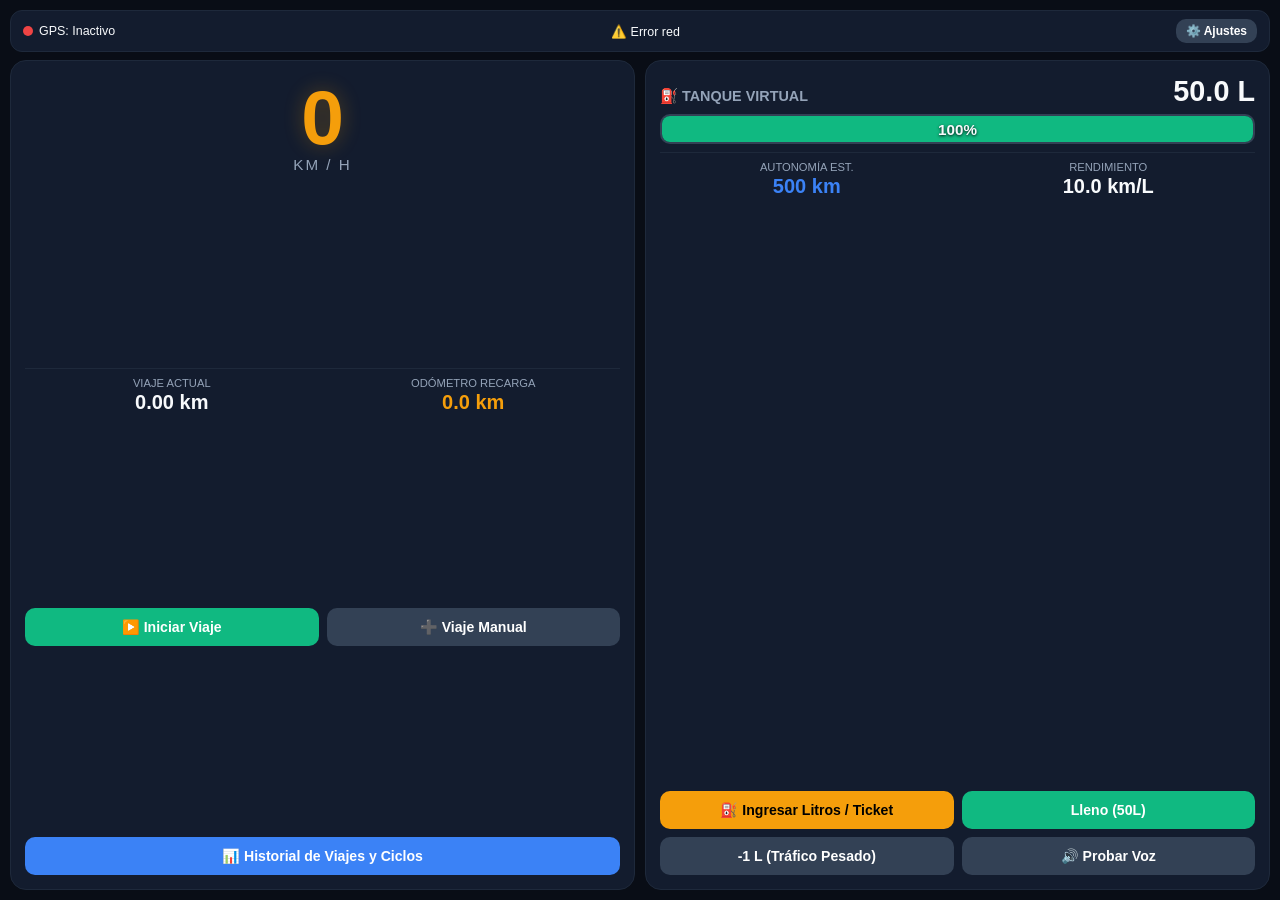
==== index.html @ 5db637f0 "Create index.html" ====
<!DOCTYPE html>
<html lang="es">
<head>
    <meta charset="UTF-8">
    <meta name="viewport" content="width=device-width, initial-scale=1.0, maximum-scale=1.0, user-scalable=no">
    <meta name="theme-color" content="#090d16">
    <meta name="apple-mobile-web-app-capable" content="yes">
    <meta name="apple-mobile-web-app-status-bar-style" content="black-translucent">
    <title>Platina v4.0 Sync</title>
    <style>
        :root {
            --bg-dark: #090d16;
            --card-bg: #131c2e;
            --text-main: #f8fafc;
            --text-muted: #94a3b8;
            --accent-amber: #f59e0b;
            --accent-green: #10b981;
            --accent-red: #ef4444;
            --accent-blue: #3b82f6;
            --accent-purple: #8b5cf6;
        }
        * { box-sizing: border-box; margin: 0; padding: 0; user-select: none; -webkit-user-select: none; }
        body {
            background-color: var(--bg-dark); color: var(--text-main);
            font-family: -apple-system, BlinkMacSystemFont, "Segoe UI", Roboto, sans-serif;
            min-height: 100vh; display: flex; flex-direction: column; padding: 10px; overflow-x: hidden;
        }
        /* Top Status Bar */
        .status-bar {
            display: flex; justify-content: space-between; align-items: center;
            padding: 8px 12px; background: var(--card-bg); border-radius: 12px;
            margin-bottom: 8px; font-size: 0.78rem; border: 1px solid #1e293b;
        }
        .status-item { display: flex; align-items: center; gap: 6px; }
        .dot { width: 10px; height: 10px; border-radius: 50%; background-color: var(--accent-red); }
        .dot.searching { background-color: var(--accent-amber); box-shadow: 0 0 8px var(--accent-amber); }
        .dot.active { background-color: var(--accent-green); box-shadow: 0 0 8px var(--accent-green); }

        /* Banners */
        .banner {
            display: none; color: white; text-align: center; padding: 10px;
            border-radius: 10px; font-weight: 800; font-size: 0.9rem; margin-bottom: 8px;
        }
        #alert-banner { background-color: var(--accent-red); animation: pulse 1.5s infinite; }
        #refuel-reminder-banner {
            background-color: var(--accent-amber); color: #000;
            display: none; justify-content: space-between; align-items: center; padding: 8px 12px;
        }
        @keyframes pulse { 0% { opacity: 1; } 50% { opacity: 0.65; } 100% { opacity: 1; } }

        /* Main Grid */
        .dashboard { display: grid; grid-template-columns: 1fr; gap: 10px; flex: 1; }
        @media (min-width: 600px) and (orientation: landscape) {
            .dashboard { grid-template-columns: 1fr 1fr; }
        }
        .card {
            background: var(--card-bg); border-radius: 16px; padding: 14px;
            border: 1px solid #1e293b; display: flex; flex-direction: column; justify-content: space-between;
        }

        /* Speedometer */
        .speed-container { text-align: center; padding: 4px 0; }
        .speed-value {
            font-size: 4.8rem; font-weight: 900; line-height: 1; color: var(--accent-amber);
            text-shadow: 0 0 20px rgba(245, 158, 11, 0.3); font-variant-numeric: tabular-nums;
        }
        .speed-unit { font-size: 0.95rem; color: var(--text-muted); letter-spacing: 2px; text-transform: uppercase; }

        .trip-stats {
            display: grid; grid-template-columns: 1fr 1fr; gap: 8px;
            margin-top: 8px; padding-top: 8px; border-top: 1px solid #1e293b;
        }
        .stat-box { text-align: center; }
        .stat-label { font-size: 0.7rem; color: var(--text-muted); text-transform: uppercase; }
        .stat-val { font-size: 1.25rem; font-weight: 700; margin-top: 2px; font-variant-numeric: tabular-nums; }

        /* Fuel Gauge */
        .fuel-header { display: flex; justify-content: space-between; align-items: baseline; margin-bottom: 6px; }
        .fuel-title { font-size: 0.9rem; font-weight: 700; color: var(--text-muted); text-transform: uppercase; }
        .fuel-liters { font-size: 1.8rem; font-weight: 800; color: var(--text-main); }
        .fuel-bar-outer {
            width: 100%; height: 30px; background: #090d16; border-radius: 10px;
            overflow: hidden; border: 2px solid #334155; position: relative; margin-bottom: 8px;
        }
        .fuel-bar-inner { height: 100%; width: 100%; background: var(--accent-green); transition: width 0.4s ease; }
        .fuel-pct-overlay {
            position: absolute; top: 0; left: 0; right: 0; bottom: 0;
            display: flex; align-items: center; justify-content: center;
            font-weight: 800; font-size: 0.95rem; text-shadow: 0 1px 3px rgba(0,0,0,0.9);
        }

        /* Buttons */
        .btn-grid { display: grid; grid-template-columns: repeat(2, 1fr); gap: 8px; margin-top: 8px; }
        .btn-grid-3 { display: grid; grid-template-columns: repeat(3, 1fr); gap: 8px; margin-top: 8px; }
        button {
            border: none; border-radius: 10px; padding: 11px 8px; font-size: 0.88rem;
            font-weight: 700; color: white; cursor: pointer; display: flex; align-items: center; justify-content: center; gap: 5px;
        }
        button:active { transform: scale(0.96); }
        button:disabled { opacity: 0.4; cursor: not-allowed; }
        .btn-green { background-color: var(--accent-green); }
        .btn-blue { background-color: var(--accent-blue); }
        .btn-amber { background-color: var(--accent-amber); color: #000; }
        .btn-red { background-color: var(--accent-red); }
        .btn-purple { background-color: var(--accent-purple); }
        .btn-dark { background-color: #334155; }

        /* Modals */
        .modal {
            display: none; position: fixed; top: 0; left: 0; right: 0; bottom: 0;
            background: rgba(0,0,0,0.88); z-index: 100; padding: 14px;
            align-items: center; justify-content: center; overflow-y: auto;
        }
        .modal-content {
            background: var(--card-bg); padding: 18px; border-radius: 16px;
            width: 100%; max-width: 480px; border: 1px solid #334155; max-height: 90vh; overflow-y: auto;
        }
        .form-group { margin-bottom: 12px; }
        .form-group label { display: block; font-size: 0.8rem; color: var(--text-muted); margin-bottom: 4px; }
        .form-group input {
            width: 100%; padding: 10px; border-radius: 8px; border: 1px solid #475569;
            background: #090d16; color: white; font-size: 1.05rem; user-select: text; -webkit-user-select: text;
        }

        /* History Tables */
        .tabs { display: flex; gap: 6px; margin-bottom: 12px; }
        .tab-btn { flex: 1; padding: 8px; background: #090d16; border: 1px solid #334155; font-size: 0.8rem; }
        .tab-btn.active { background: var(--accent-blue); border-color: var(--accent-blue); }
        .history-list { display: flex; flex-direction: column; gap: 8px; max-height: 50vh; overflow-y: auto; margin-bottom: 12px; }
        .history-item { background: #090d16; padding: 10px; border-radius: 8px; border: 1px solid #1e293b; font-size: 0.8rem; }
        .history-item-header { display: flex; justify-content: space-between; font-weight: 700; color: var(--accent-amber); margin-bottom: 4px; }
        .history-address { color: var(--text-muted); font-size: 0.75rem; margin-top: 2px; line-height: 1.3; }
    </style>
</head>
<body>

    <!-- Barra de Estado -->
    <div class="status-bar">
        <div class="status-item">
            <div id="gps-dot" class="dot"></div>
            <span id="gps-status">GPS: Inactivo</span>
        </div>
        <div id="cloud-status">☁️ Conectando...</div>
        <div class="status-item">
            <button class="btn-dark" style="padding: 5px 10px; font-size: 0.75rem;" onclick="openSettings()">⚙️ Ajustes</button>
        </div>
    </div>

    <!-- Banner de Nivel Bajo -->
    <div id="alert-banner" class="banner">⚠️ ¡NIVEL DE GASOLINA BAJO!</div>

    <!-- Banner de Recordatorio de Recarga Hoy -->
    <div id="refuel-reminder-banner" class="banner">
        <span>⛽ Recordatorio: Hoy planeaste recargar gas</span>
        <button class="btn-dark" style="padding: 4px 8px; font-size: 0.75rem;" onclick="openRefuelModal()">Meter Litros</button>
    </div>

    <!-- Tablero Principal -->
    <div class="dashboard">
        <!-- Tarjeta de Velocidad y Odómetros -->
        <div class="card">
            <div class="speed-container">
                <div id="speed-display" class="speed-value">0</div>
                <div class="speed-unit">km / h</div>
            </div>

            <div class="trip-stats">
                <div class="stat-box">
                    <div class="stat-label">Viaje Actual</div>
                    <div class="stat-val"><span id="current-trip-km">0.00</span> km</div>
                </div>
                <div class="stat-box">
                    <div class="stat-label">Odómetro Recarga</div>
                    <div class="stat-val" style="color: var(--accent-amber);"><span id="refuel-odo-km">0.0</span> km</div>
                </div>
            </div>

            <div class="btn-grid" style="margin-top: 10px;">
                <button id="btn-gps-toggle" class="btn-green" onclick="handleStartStopClick()">▶️ Iniciar Viaje</button>
                <button class="btn-dark" onclick="addManualKm()">➕ Viaje Manual</button>
            </div>
            <button id="btn-history" class="btn-blue" style="margin-top: 8px; width: 100%;" onclick="openHistoryModal()">
                📊 Historial de Viajes y Ciclos
            </button>
        </div>

        <!-- Tarjeta de Tanque Virtual -->
        <div class="card">
            <div>
                <div class="fuel-header">
                    <span class="fuel-title">⛽ Tanque Virtual</span>
                    <span class="fuel-liters"><span id="fuel-liters">50.0</span> L</span>
                </div>

                <div class="fuel-bar-outer">
                    <div id="fuel-bar" class="fuel-bar-inner" style="width: 100%;"></div>
                    <div class="fuel-pct-overlay"><span id="fuel-pct">100</span>%</div>
                </div>

                <div class="trip-stats" style="margin-top: 4px; padding-top: 8px;">
                    <div class="stat-box">
                        <div class="stat-label">Autonomía Est.</div>
                        <div class="stat-val" style="color: var(--accent-blue);"><span id="range-km">500</span> km</div>
                    </div>
                    <div class="stat-box">
                        <div class="stat-label">Rendimiento</div>
                        <div class="stat-val"><span id="efficiency-val">10.0</span> km/L</div>
                    </div>
                </div>
            </div>

            <div>
                <div class="btn-grid" style="margin-top: 10px;">
                    <button class="btn-amber" onclick="openRefuelModal()">⛽ Ingresar Litros / Ticket</button>
                    <button class="btn-green" onclick="fillTankQuick()">Lleno (50L)</button>
                </div>
                <div class="btn-grid" style="margin-top: 8px;">
                    <button class="btn-dark" onclick="adjustTrafficFuel()">-1 L (Tráfico Pesado)</button>
                    <button class="btn-dark" onclick="testVoiceAlert()">🔊 Probar Voz</button>
                </div>
            </div>
        </div>
    </div>

    <!-- MODAL 1: Pregunta Diaria "¿Recargarás gas hoy?" -->
    <div id="daily-question-modal" class="modal">
        <div class="modal-content" style="text-align: center;">
            <h3 style="margin-bottom: 10px; font-size: 1.3rem;">⛽ Buen día, Mario</h3>
            <p style="color: var(--text-muted); margin-bottom: 18px; font-size: 0.95rem;">
                ¿Planeas pasar a recargar gasolina el día de hoy?
            </p>
            <div class="btn-grid">
                <button class="btn-amber" style="padding: 14px;" onclick="answerDailyRefuel(true)">Sí, recargaré hoy</button>
                <button class="btn-dark" style="padding: 14px;" onclick="answerDailyRefuel(false)">No por hoy</button>
            </div>
        </div>
    </div>

    <!-- MODAL 2: Ingresar Litros Decimales o Escanear Ticket -->
    <div id="refuel-modal" class="modal">
        <div class="modal-content">
            <h3 style="margin-bottom: 12px;">⛽ Registrar Recarga de Gasolina</h3>
            <p style="font-size: 0.78rem; color: var(--text-muted); margin-bottom: 12px;">
                Al guardar, se cerrará el ciclo actual (<strong id="modal-cycle-km">0.0</strong> km recorridos) y el Odómetro por Recarga volverá a 0.0 km.
            </p>

            <div class="form-group">
                <label>Litros recargados (ej. 1.3, 10.7, 26.9):</label>
                <input type="number" id="input-refuel-liters" step="0.01" placeholder="Ej. 26.9">
            </div>
            <div class="form-group">
                <label>Costo Total Pagado $ (Opcional, para tus reportes):</label>
                <input type="number" id="input-refuel-cost" step="0.5" placeholder="Ej. 650.00">
            </div>

            <!-- Botón de Cámara para Ticket -->
            <div style="margin-bottom: 14px;">
                <input type="file" id="ticket-camera-input" accept="image/*" capture="environment" style="display: none;" onchange="handleTicketPhoto(event)">
                <button class="btn-purple" style="width: 100%;" onclick="document.getElementById('ticket-camera-input').click()">
                    📷 Tomar Foto al Ticket (Auto-Lectura / Respaldo)
                </button>
                <div id="ticket-status" style="font-size: 0.75rem; color: var(--accent-amber); margin-top: 4px; text-align: center;"></div>
            </div>

            <div class="btn-grid">
                <button class="btn-green" onclick="confirmRefuel()">✅ Guardar Recarga</button>
                <button class="btn-red" onclick="closeRefuelModal()">Cancelar</button>
            </div>
        </div>
    </div>

    <!-- MODAL 3: Historial de Viajes, Ciclos y Descarga CSV -->
    <div id="history-modal" class="modal">
        <div class="modal-content">
            <div style="display: flex; justify-content: space-between; align-items: center; margin-bottom: 12px;">
                <h3>📊 Bitácora Platina</h3>
                <button class="btn-red" style="padding: 6px 12px;" onclick="closeHistoryModal()">Cerrar</button>
            </div>

            <div class="tabs">
                <button id="tab-trips-btn" class="tab-btn active" onclick="switchHistoryTab('trips')">🚗 Viajes (<span id="count-trips">0</span>)</button>
                <button id="tab-cycles-btn" class="tab-btn" onclick="switchHistoryTab('cycles')">⛽ Ciclos Recarga (<span id="count-cycles">0</span>)</button>
            </div>

            <div id="history-trips-view" class="history-list"></div>
            <div id="history-cycles-view" class="history-list" style="display: none;"></div>

            <div class="btn-grid">
                <button class="btn-green" onclick="exportCSV('trips')">📥 Excel Viajes (.CSV)</button>
                <button class="btn-amber" onclick="exportCSV('cycles')">📥 Excel Recargas (.CSV)</button>
            </div>
        </div>
    </div>

    <!-- MODAL 4: Ajustes -->
    <div id="settings-modal" class="modal">
        <div class="modal-content">
            <h3 style="margin-bottom: 12px;">⚙️ Configuración Platina 2004</h3>
            <div class="form-group">
                <label>Rendimiento en Cerro / Ciudad (km/L):</label>
                <input type="number" id="input-efficiency" step="0.5" value="10.0">
            </div>
            <div class="form-group">
                <label>Ajustar Litros Actuales Manualmente:</label>
                <input type="number" id="input-current-fuel" step="0.1" value="50.0">
            </div>
            <div class="form-group">
                <label>Gemini API Key (Opcional, para leer fotos de tickets con IA):</label>
                <input type="password" id="input-gemini-key" placeholder="AIzaSy...">
            </div>
            <div class="btn-grid">
                <button class="btn-green" onclick="saveSettings()">Guardar</button>
                <button class="btn-red" onclick="closeSettings()">Cancelar</button>
            </div>
            <hr style="border-color: #334155; margin: 12px 0;">
            <button class="btn-blue" style="width: 100%;" onclick="syncWithFirebase(true)">🔄 Forzar Sincronización con Firebase</button>
        </div>
    </div>

    <script>
        // URL oficial de tu Firebase Realtime Database
        const FIREBASE_URL = "https://platina-dashboard-f92a6-default-rtdb.firebaseio.com/platina_v4.json";

        let state = {
            tankCapacity: 50.0,
            currentFuel: 50.0,
            efficiency: 10.0,
            refuelOdoKm: 0.0,      // Odómetro por recarga (se reinicia en cada carga)
            lifetimeOdoKm: 0.0,    // Odómetro histórico total
            cycleStartDate: new Date().toLocaleDateString('es-MX'),
            cycleTripsCount: 0,
            lastUpdated: 0,
            // Pregunta diaria de recarga
            lastAskedDate: "",
            planToRefuelToday: false,
            // Historiales sincronizados
            trips: [],             // Lista de viajes con coordenadas y direcciones
            refuelCycles: [],      // Resumen comparativo por cada recarga
            geminiApiKey: "",
            lowFuelAlerted: false,
            criticalFuelAlerted: false
        };

        // Variables de sesión de viaje en curso
        let watchId = null;
        let lastPos = null;
        let currentTripKm = 0.0;
        let currentSpeedKmh = 0;
        let tripStartCoords = null;
        let tripEndCoords = null;
        let tripStartTime = null;
        let audioCtx = null;

        // 1. INICIALIZACIÓN Y AUDIO
        function initAudio() {
            if (!audioCtx) {
                const AudioContextClass = window.AudioContext || window.webkitAudioContext;
                if (AudioContextClass) audioCtx = new AudioContextClass();
            }
            if (audioCtx && audioCtx.state === 'suspended') audioCtx.resume();
        }

        function playDashboardBeep(type = 'normal') {
            try {
                initAudio();
                if (!audioCtx) return;
                const now = audioCtx.currentTime;
                if (type === 'critical') {
                    [0, 0.22, 0.44].forEach(offset => {
                        const osc = audioCtx.createOscillator();
                        const gain = audioCtx.createGain();
                        osc.type = 'square';
                        osc.frequency.setValueAtTime(950, now + offset);
                        gain.gain.setValueAtTime(0.35, now + offset);
                        gain.gain.exponentialRampToValueAtTime(0.01, now + offset + 0.16);
                        osc.connect(gain); gain.connect(audioCtx.destination);
                        osc.start(now + offset); osc.stop(now + offset + 0.17);
                    });
                } else {
                    const osc = audioCtx.createOscillator();
                    const gain = audioCtx.createGain();
                    osc.type = 'sine';
                    osc.frequency.setValueAtTime(660, now);
                    osc.frequency.setValueAtTime(880, now + 0.15);
                    gain.gain.setValueAtTime(0.4, now);
                    gain.gain.exponentialRampToValueAtTime(0.01, now + 0.38);
                    osc.connect(gain); gain.connect(audioCtx.destination);
                    osc.start(now); osc.stop(now + 0.4);
                }
            } catch (e) {}
        }

        function triggerAlert(text, isCritical = false) {
            playDashboardBeep(isCritical ? 'critical' : 'normal');
            if ('speechSynthesis' in window) {
                try {
                    window.speechSynthesis.cancel();
                    const utter = new SpeechSynthesisUtterance(text);
                    utter.lang = 'es-MX';
                    utter.rate = 1.0;
                    setTimeout(() => window.speechSynthesis.speak(utter), 450);
                } catch (e) {}
            }
        }

        function testVoiceAlert() {
            const range = Math.round(state.currentFuel * state.efficiency);
            triggerAlert('Tablero Platina activo. Tienes ' + state.currentFuel.toFixed(1) + ' litros. Autonomía de ' + range + ' kilómetros.', false);
        }

        // 2. CARGA LOCAL Y SINCRONIZACIÓN AUTOMÁTICA CON FIREBASE
        async function initApp() {
            const saved = localStorage.getItem('platina_state_v4');
            if (saved) {
                try { state = { ...state, ...JSON.parse(saved) }; } catch (e) {}
            }
            const savedKey = localStorage.getItem('platina_gemini_key');
            if (savedKey) state.geminiApiKey = savedKey;

            updateUI();
            await syncWithFirebase(false);
            resolvePendingAddresses();
        }

        function saveLocalState(markTimestamp = true) {
            if (markTimestamp) state.lastUpdated = Date.now();
            localStorage.setItem('platina_state_v4', JSON.stringify(state));
            updateUI();
        }

        // Fusión inteligente de datos entre iPhone y Huawei vía Firebase
        async function syncWithFirebase(manual = false) {
            const cloudEl = document.getElementById('cloud-status');
            if (!navigator.onLine) {
                cloudEl.innerText = '📴 Offline (Guardado local)';
                return;
            }

            cloudEl.innerText = '🔄 Sincronizando...';
            try {
                const res = await fetch(FIREBASE_URL);
                const remote = await res.json();

                if (!remote) {
                    // Primera vez: subir estado local a Firebase
                    await pushToFirebase();
                } else {
                    // Unir listas de viajes y ciclos por ID único sin perder ninguno
                    const mergedTrips = mergeArraysById(state.trips || [], remote.trips || []);
                    const mergedCycles = mergeArraysById(state.refuelCycles || [], remote.refuelCycles || []);

                    // El estado con el timestamp más reciente manda en los contadores actuales
                    if ((remote.lastUpdated || 0) > (state.lastUpdated || 0)) {
                        state = {
                            ...state,
                            ...remote,
                            trips: mergedTrips,
                            refuelCycles: mergedCycles,
                            geminiApiKey: state.geminiApiKey || remote.geminiApiKey || ""
                        };
                        saveLocalState(false);
                        if (manual) triggerAlert('Datos actualizados desde la nube.', false);
                    } else {
                        state.trips = mergedTrips;
                        state.refuelCycles = mergedCycles;
                        await pushToFirebase();
                    }
                }
                cloudEl.innerText = '☁️ Sincronizado';
                resolvePendingAddresses();
            } catch (e) {
                cloudEl.innerText = '⚠️ Error red';
            }
        }

        async function pushToFirebase() {
            if (!navigator.onLine) return;
            try {
                await fetch(FIREBASE_URL, {
                    method: 'PUT',
                    headers: { 'Content-Type': 'application/json' },
                    body: JSON.stringify(state)
                });
                document.getElementById('cloud-status').innerText = '☁️ Sincronizado';
            } catch (e) {}
        }

        function mergeArraysById(arr1, arr2) {
            const map = new Map();
            [...arr1, ...arr2].forEach(item => {
                if (item && item.id) {
                    // Si uno ya tiene dirección traducida, conservar el que tiene dirección
                    const existing = map.get(item.id);
                    if (!existing || (item.addressResolved && !existing.addressResolved)) {
                        map.set(item.id, item);
                    }
                }
            });
            return Array.from(map.values()).sort((a, b) => b.id - a.id);
        }

        window.addEventListener('online', () => {
            syncWithFirebase(false);
            resolvePendingAddresses();
        });

        // 3. GEOCODIFICACIÓN INVERSA (Coordenadas -> Calle y Colonia en segundo plano)
        async function getAddressFromCoords(lat, lon) {
            try {
                const url = `https://nominatim.openstreetmap.org/reverse?format=json&lat=${lat}&lon=${lon}&zoom=18&addressdetails=1`;
                const res = await fetch(url, { headers: { 'Accept-Language': 'es' } });
                const data = await res.json();
                if (data && data.address) {
                    const road = data.address.road || data.address.pedestrian || data.address.suburb || "Calle s/n";
                    const number = data.address.house_number ? " #" + data.address.house_number : "";
                    const hood = data.address.neighbourhood || data.address.suburb || data.address.city_district || data.address.town || "";
                    return `${road}${number}${hood ? ', ' + hood : ''}`;
                }
            } catch (e) {}
            return null;
        }

        async function resolvePendingAddresses() {
            if (!navigator.onLine || !state.trips) return;
            let changed = false;
            for (let trip of state.trips) {
                if (!trip.addressResolved && trip.startLat && trip.endLat) {
                    const startAddr = await getAddressFromCoords(trip.startLat, trip.startLon);
                    await new Promise(r => setTimeout(r, 1100)); // Respetar límite de Nominatim
                    const endAddr = await getAddressFromCoords(trip.endLat, trip.endLon);
                    if (startAddr && endAddr) {
                        trip.startAddress = startAddr;
                        trip.endAddress = endAddr;
                        trip.addressResolved = true;
                        changed = true;
                    }
                }
            }
            if (changed) {
                saveLocalState(true);
                pushToFirebase();
            }
        }

        // 4. PREGUNTA DIARIA Y FLUJO DE VIAJE GPS
        function handleStartStopClick() {
            initAudio();
            if (watchId !== null) {
                stopTrip();
                return;
            }

            const todayStr = new Date().toLocaleDateString('es-MX');
            if (state.lastAskedDate !== todayStr) {
                document.getElementById('daily-question-modal').style.display = 'flex';
            } else {
                if (state.planToRefuelToday) {
                    triggerAlert('Recuerda que hoy planeaste recargar gasolina.', false);
                }
                startTripGPS();
            }
        }

        function answerDailyRefuel(willRefuel) {
            const todayStr = new Date().toLocaleDateString('es-MX');
            state.lastAskedDate = todayStr;
            state.planToRefuelToday = willRefuel;
            document.getElementById('daily-question-modal').style.display = 'none';
            saveLocalState(true);
            pushToFirebase();

            if (willRefuel) {
                triggerAlert('Perfecto. Te recordaré registrar tus litros en cada viaje de hoy.', false);
            }
            startTripGPS();
        }

        async function startTripGPS() {
            const btn = document.getElementById('btn-gps-toggle');
            const dot = document.getElementById('gps-dot');
            const status = document.getElementById('gps-status');

            if (!navigator.geolocation) {
                alert('Geolocalización no soportada.');
                return;
            }
            if ('wakeLock' in navigator) {
                try { await navigator.wakeLock.request('screen'); } catch (e) {}
            }

            currentTripKm = 0.0;
            lastPos = null;
            tripStartCoords = null;
            tripEndCoords = null;
            tripStartTime = new Date();

            btn.innerText = '⏹️ Finalizar Viaje';
            btn.className = 'btn-red';
            dot.className = 'dot searching';
            status.innerText = 'GPS: Buscando...';
            updateUI();

            watchId = navigator.geolocation.watchPosition(
                (pos) => {
                    dot.className = 'dot active';
                    status.innerText = 'GPS: ±' + Math.round(pos.coords.accuracy) + 'm';

                    currentSpeedKmh = (pos.coords.speed !== null && pos.coords.speed >= 0)
                        ? Math.round(pos.coords.speed * 3.6) : 0;

                    if (!tripStartCoords && pos.coords.accuracy < 65) {
                        tripStartCoords = { lat: pos.coords.latitude, lon: pos.coords.longitude };
                    }
                    tripEndCoords = { lat: pos.coords.latitude, lon: pos.coords.longitude };

                    if (lastPos && pos.coords.accuracy < 45) {
                        const dist = getDistanceKm(lastPos.latitude, lastPos.longitude, pos.coords.latitude, pos.coords.longitude);
                        if (dist > 0.008) {
                            currentTripKm += dist;
                            state.refuelOdoKm += dist;
                            state.lifetimeOdoKm += dist;
                            const fuelUsed = dist / state.efficiency;
                            state.currentFuel = Math.max(0, state.currentFuel - fuelUsed);
                            lastPos = pos.coords;
                            saveLocalState(true);
                        }
                    } else if (!lastPos && pos.coords.accuracy < 60) {
                        lastPos = pos.coords;
                    }

                    document.getElementById('speed-display').innerText = currentSpeedKmh;
                    document.getElementById('current-trip-km').innerText = currentTripKm.toFixed(2);
                },
                (err) => {
                    dot.className = 'dot searching';
                    status.innerText = 'GPS: Buscando señal...';
                },
                { enableHighAccuracy: true, maximumAge: 2000, timeout: 20000 }
            );
        }

        function stopTrip() {
            navigator.geolocation.clearWatch(watchId);
            watchId = null;
            currentSpeedKmh = 0;
            document.getElementById('speed-display').innerText = '0';

            const btn = document.getElementById('btn-gps-toggle');
            btn.innerText = '▶️ Iniciar Viaje';
            btn.className = 'btn-green';
            document.getElementById('gps-dot').className = 'dot';
            document.getElementById('gps-status').innerText = 'GPS: Inactivo';

            if (currentTripKm >= 0.02) {
                const now = new Date();
                const fuelSpent = currentTripKm / state.efficiency;
                const newTrip = {
                    id: Date.now(),
                    date: now.toLocaleDateString('es-MX'),
                    startTime: tripStartTime ? tripStartTime.toLocaleTimeString('es-MX', {hour:'2-digit', minute:'2-digit'}) : '',
                    endTime: now.toLocaleTimeString('es-MX', {hour:'2-digit', minute:'2-digit'}),
                    km: Number(currentTripKm.toFixed(2)),
                    fuelUsed: Number(fuelSpent.toFixed(2)),
                    fuelRemaining: Number(state.currentFuel.toFixed(1)),
                    startLat: tripStartCoords ? tripStartCoords.lat : null,
                    startLon: tripStartCoords ? tripStartCoords.lon : null,
                    endLat: tripEndCoords ? tripEndCoords.lat : null,
                    endLon: tripEndCoords ? tripEndCoords.lon : null,
                    startAddress: tripStartCoords ? `${tripStartCoords.lat.toFixed(4)}, ${tripStartCoords.lon.toFixed(4)}` : "Registro GPS",
                    endAddress: tripEndCoords ? `${tripEndCoords.lat.toFixed(4)}, ${tripEndCoords.lon.toFixed(4)}` : "Registro GPS",
                    addressResolved: false
                };

                state.trips.unshift(newTrip);
                state.cycleTripsCount = (state.cycleTripsCount || 0) + 1;
            }

            // Reiniciar Viaje Actual a 0.00 km
            currentTripKm = 0.0;
            document.getElementById('current-trip-km').innerText = '0.00';

            saveLocalState(true);
            pushToFirebase();
            resolvePendingAddresses();

            if (state.planToRefuelToday) {
                triggerAlert('Viaje finalizado. Recuerda registrar tus litros si ya pasaste a la gasolinera.', false);
            } else {
                playDashboardBeep('normal');
            }
        }

        function addManualKm() {
            initAudio();
            const kmStr = prompt('¿Cuántos kilómetros recorriste en este trayecto?', '5.0');
            if (kmStr !== null) {
                const km = parseFloat(kmStr);
                if (!isNaN(km) && km > 0) {
                    const fuelSpent = km / state.efficiency;
                    state.refuelOdoKm += km;
                    state.lifetimeOdoKm += km;
                    state.currentFuel = Math.max(0, state.currentFuel - fuelSpent);
                    state.cycleTripsCount = (state.cycleTripsCount || 0) + 1;

                    const now = new Date();
                    state.trips.unshift({
                        id: Date.now(),
                        date: now.toLocaleDateString('es-MX'),
                        startTime: now.toLocaleTimeString('es-MX', {hour:'2-digit', minute:'2-digit'}),
                        endTime: now.toLocaleTimeString('es-MX', {hour:'2-digit', minute:'2-digit'}),
                        km: Number(km.toFixed(2)),
                        fuelUsed: Number(fuelSpent.toFixed(2)),
                        fuelRemaining: Number(state.currentFuel.toFixed(1)),
                        startAddress: "Ingreso Manual",
                        endAddress: "Ingreso Manual",
                        addressResolved: true
                    });

                    saveLocalState(true);
                    pushToFirebase();
                }
            }
        }

        // 5. RECARGA DE GASOLINA, CIERRE DE CICLO Y LECTOR DE TICKET
        function openRefuelModal() {
            initAudio();
            document.getElementById('modal-cycle-km').innerText = state.refuelOdoKm.toFixed(1);
            document.getElementById('input-refuel-liters').value = '';
            document.getElementById('input-refuel-cost').value = '';
            document.getElementById('ticket-status').innerText = '';
            document.getElementById('refuel-modal').style.display = 'flex';
        }

        function closeRefuelModal() {
            document.getElementById('refuel-modal').style.display = 'none';
        }

        function confirmRefuel() {
            const liters = parseFloat(document.getElementById('input-refuel-liters').value);
            const cost = parseFloat(document.getElementById('input-refuel-cost').value) || 0;

            if (isNaN(liters) || liters <= 0) {
                alert('Ingresa una cantidad válida de litros (ej. 10.7 o 26.9).');
                return;
            }
            registerRefuelAndResetCycle(liters, cost, "Carga Manual / Ticket");
            closeRefuelModal();
        }

        function fillTankQuick() {
            initAudio();
            const needed = Math.max(0, state.tankCapacity - state.currentFuel);
            if (confirm(`¿Confirmas que llenaste el tanque a 50.0 L?\nSe cerrará el ciclo actual de ${state.refuelOdoKm.toFixed(1)} km.`)) {
                registerRefuelAndResetCycle(Number(needed.toFixed(1)) || 50.0, 0, "Tanque Lleno (50L)");
            }
        }

        function registerRefuelAndResetCycle(litersAdded, costPaid, methodLabel) {
            const now = new Date();
            const fuelBefore = state.currentFuel;
            state.currentFuel = Math.min(state.tankCapacity, state.currentFuel + litersAdded);

            // Guardar el ciclo que se cierra para comparativos
            const closedCycle = {
                id: Date.now(),
                startDate: state.cycleStartDate || now.toLocaleDateString('es-MX'),
                endDate: now.toLocaleDateString('es-MX') + ' ' + now.toLocaleTimeString('es-MX', {hour:'2-digit', minute:'2-digit'}),
                kmDriven: Number(state.refuelOdoKm.toFixed(1)),
                tripsCount: state.cycleTripsCount || 0,
                fuelBeforeRefuel: Number(fuelBefore.toFixed(1)),
                litersAdded: Number(litersAdded.toFixed(2)),
                costPaid: costPaid,
                method: methodLabel
            };

            state.refuelCycles.unshift(closedCycle);

            // Reiniciar Odómetro por Recarga y apagar bandera de recordatorio diario
            state.refuelOdoKm = 0.0;
            state.cycleTripsCount = 0;
            state.cycleStartDate = now.toLocaleDateString('es-MX');
            state.planToRefuelToday = false;

            saveLocalState(true);
            pushToFirebase();
            triggerAlert(`Recarga de ${litersAdded.toFixed(1)} litros registrada. Odómetro de recarga reiniciado a cero.`, false);
        }

        function adjustTrafficFuel() {
            initAudio();
            state.currentFuel = Math.max(0, state.currentFuel - 1.0);
            saveLocalState(true);
            pushToFirebase();
            playDashboardBeep('normal');
        }

        // Lector de Ticket con Gemini Vision (o compresión offline)
        async function handleTicketPhoto(event) {
            const file = event.target.files[0];
            if (!file) return;
            const statusEl = document.getElementById('ticket-status');

            if (!navigator.onLine || !state.geminiApiKey) {
                statusEl.innerText = '📸 Foto registrada. Escribe los litros manualmente arriba (Modo sin IA/Red).';
                return;
            }

            statusEl.innerText = '🔍 Analizando ticket con IA...';
            try {
                const base64 = await fileToBase64(file);
                const base64Data = base64.split(',')[1];
                const response = await fetch(`https://generativelanguage.googleapis.com/v1beta/models/gemini-2.5-flash:generateContent?key=${state.geminiApiKey}`, {
                    method: 'POST',
                    headers: { 'Content-Type': 'application/json' },
                    body: JSON.stringify({
                        contents: [{
                            parts: [
                                { text: "Extrae de este ticket de gasolina los litros cargados y el total pagado. Responde SOLO en formato JSON exacto: {\"liters\": 0.00, \"cost\": 0.00}" },
                                { inline_data: { mime_type: file.type, data: base64Data } }
                            ]
                        }]
                    })
                });
                const result = await response.json();
                const text = result.candidates[0].content.parts[0].text;
                const match = text.match(/\{[\s\S]*\}/);
                if (match) {
                    const parsed = JSON.parse(match[0]);
                    if (parsed.liters) document.getElementById('input-refuel-liters').value = parsed.liters;
                    if (parsed.cost) document.getElementById('input-refuel-cost').value = parsed.cost;
                    statusEl.innerText = `✅ Ticket leído: ${parsed.liters} L ($${parsed.cost})`;
                } else {
                    statusEl.innerText = '⚠️ No se distinguieron los números. Ingrésalos manualmente.';
                }
            } catch (e) {
                statusEl.innerText = '⚠️ Error al leer ticket. Ingresa los litros manualmente.';
            }
        }

        function fileToBase64(file) {
            return new Promise((resolve, reject) => {
                const reader = new FileReader();
                reader.onload = () => resolve(reader.result);
                reader.onerror = reject;
                reader.readAsDataURL(file);
            });
        }

        // 6. HISTORIAL Y DESCARGA EXCEL (CSV) CON BLOQUEO EN MOVIMIENTO
        function openHistoryModal() {
            if (watchId !== null || currentSpeedKmh > 3) {
                alert('🛑 Por seguridad, detén el vehículo y finaliza el viaje actual para consultar el historial.');
                return;
            }
            renderHistoryLists();
            document.getElementById('history-modal').style.display = 'flex';
        }

        function closeHistoryModal() {
            document.getElementById('history-modal').style.display = 'none';
        }

        function switchHistoryTab(tab) {
            document.getElementById('tab-trips-btn').className = tab === 'trips' ? 'tab-btn active' : 'tab-btn';
            document.getElementById('tab-cycles-btn').className = tab === 'cycles' ? 'tab-btn active' : 'tab-btn';
            document.getElementById('history-trips-view').style.display = tab === 'trips' ? 'flex' : 'none';
            document.getElementById('history-cycles-view').style.display = tab === 'cycles' ? 'flex' : 'none';
        }

        function renderHistoryLists() {
            const tripsEl = document.getElementById('history-trips-view');
            const cyclesEl = document.getElementById('history-cycles-view');
            document.getElementById('count-trips').innerText = (state.trips || []).length;
            document.getElementById('count-cycles').innerText = (state.refuelCycles || []).length;

            tripsEl.innerHTML = (state.trips || []).length === 0
                ? '<p style="text-align:center; color:#94a3b8;">Aún no hay viajes registrados.</p>'
                : state.trips.map(t => `
                    <div class="history-item">
                        <div class="history-item-header">
                            <span>📅 ${t.date} (${t.startTime} - ${t.endTime})</span>
                            <span>${t.km} km (-${t.fuelUsed} L)</span>
                        </div>
                        <div class="history-address">🟢 <strong>Origen:</strong> ${t.startAddress || 'GPS'}</div>
                        <div class="history-address">🔴 <strong>Destino:</strong> ${t.endAddress || 'GPS'}</div>
                    </div>
                `).join('');

            cyclesEl.innerHTML = (state.refuelCycles || []).length === 0
                ? '<p style="text-align:center; color:#94a3b8;">Aún no hay cierres de recarga.</p>'
                : state.refuelCycles.map(c => `
                    <div class="history-item">
                        <div class="history-item-header">
                            <span>⛽ ${c.endDate}</span>
                            <span style="color:#10b981;">+${c.litersAdded} L ${c.costPaid ? '($'+c.costPaid+')' : ''}</span>
                        </div>
                        <div class="history-address">
                            🛣️ <strong>Recorrido con carga anterior:</strong> ${c.kmDriven} km en ${c.tripsCount} viaje(s)<br>
                            🛢️ <strong>Reserva antes de cargar:</strong> ${c.fuelBeforeRefuel} L (${c.method})
                        </div>
                    </div>
                `).join('');
        }

        function exportCSV(type) {
            let csvContent = "\uFEFF"; // BOM para acentos en Excel
            let filename = "";

            if (type === 'trips') {
                csvContent += "Fecha,Hora Inicio,Hora Fin,KM Recorridos,Litros Consumidos,Litros Restantes,Direccion Origen,Direccion Destino\n";
                (state.trips || []).forEach(t => {
                    const orig = (t.startAddress || "").replace(/,/g, " ");
                    const dest = (t.endAddress || "").replace(/,/g, " ");
                    csvContent += `${t.date},${t.startTime},${t.endTime},${t.km},${t.fuelUsed},${t.fuelRemaining},"${orig}","${dest}"\n`;
                });
                filename = `Viajes_Platina_${new Date().toISOString().slice(0,10)}.csv`;
            } else {
                csvContent += "Inicio Ciclo,Fecha Recarga,KM Recorridos en Ciclo,Num Viajes,Litros Antes de Cargar,Litros Recargados,Costo Pagado,Metodo\n";
                (state.refuelCycles || []).forEach(c => {
                    csvContent += `${c.startDate},${c.endDate},${c.kmDriven},${c.tripsCount},${c.fuelBeforeRefuel},${c.litersAdded},${c.costPaid || 0},"${c.method}"\n`;
                });
                filename = `Comparativo_Recargas_Platina_${new Date().toISOString().slice(0,10)}.csv`;
            }

            const blob = new Blob([csvContent], { type: 'text/csv;charset=utf-8;' });
            const link = document.createElement("a");
            link.href = URL.createObjectURL(blob);
            link.setAttribute("download", filename);
            document.body.appendChild(link);
            link.click();
            document.body.removeChild(link);
        }

        // 7. ACTUALIZACIÓN DE UI Y CÁLCULOS
        function updateUI() {
            const pct = Math.max(0, Math.min(100, (state.currentFuel / state.tankCapacity) * 100));
            const range = Math.round(state.currentFuel * state.efficiency);

            document.getElementById('fuel-liters').innerText = state.currentFuel.toFixed(1);
            document.getElementById('fuel-pct').innerText = Math.round(pct);
            document.getElementById('fuel-bar').style.width = pct + '%';
            document.getElementById('range-km').innerText = range;
            document.getElementById('efficiency-val').innerText = state.efficiency.toFixed(1);
            document.getElementById('refuel-odo-km').innerText = (state.refuelOdoKm || 0).toFixed(1);

            // Mostrar/Ocultar recordatorio de recarga hoy
            const remBanner = document.getElementById('refuel-reminder-banner');
            remBanner.style.display = state.planToRefuelToday ? 'flex' : 'none';

            // Bloquear botón de historial si hay viaje en curso
            const histBtn = document.getElementById('btn-history');
            if (watchId !== null) {
                histBtn.disabled = true;
                histBtn.innerText = '🔒 Historial (Viaje en curso)';
            } else {
                histBtn.disabled = false;
                histBtn.innerText = '📊 Historial de Viajes y Ciclos';
            }

            // Alertas de nivel bajo
            const bar = document.getElementById('fuel-bar');
            const banner = document.getElementById('alert-banner');

            if (pct <= 15) {
                bar.style.background = '#ef4444';
                banner.style.display = 'block';
                banner.innerText = '🚨 ¡RESERVA CRÍTICA! QUEDAN ' + state.currentFuel.toFixed(1) + ' L (' + range + ' KM)';
                if (!state.criticalFuelAlerted) {
                    triggerAlert('Atención. Reserva crítica de combustible. Quedan ' + Math.round(state.currentFuel) + ' litros.', true);
                    state.criticalFuelAlerted = true;
                }
            } else if (pct <= 25) {
                bar.style.background = '#f59e0b';
                banner.style.display = 'block';
                banner.innerText = '⚠️ NIVEL BAJO DE GASOLINA: ' + state.currentFuel.toFixed(1) + ' L RESTANTES';
                if (!state.lowFuelAlerted) {
                    triggerAlert('Nivel de gasolina bajo. Quedan aproximadamente ' + Math.round(state.currentFuel) + ' litros.', false);
                    state.lowFuelAlerted = true;
                }
                state.criticalFuelAlerted = false;
            } else {
                bar.style.background = '#10b981';
                banner.style.display = 'none';
                state.lowFuelAlerted = false;
                state.criticalFuelAlerted = false;
            }
        }

        function getDistanceKm(lat1, lon1, lat2, lon2) {
            const R = 6371;
            const dLat = (lat2 - lat1) * Math.PI / 180;
            const dLon = (lon2 - lon1) * Math.PI / 180;
            const a = Math.sin(dLat/2) * Math.sin(dLat/2) +
                      Math.cos(lat1 * Math.PI / 180) * Math.cos(lat2 * Math.PI / 180) *
                      Math.sin(dLon/2) * Math.sin(dLon/2);
            return R * (2 * Math.atan2(Math.sqrt(a), Math.sqrt(1-a)));
        }

        function openSettings() {
            document.getElementById('input-efficiency').value = state.efficiency;
            document.getElementById('input-current-fuel').value = state.currentFuel.toFixed(1);
            document.getElementById('input-gemini-key').value = state.geminiApiKey || '';
            document.getElementById('settings-modal').style.display = 'flex';
        }

        function closeSettings() {
            document.getElementById('settings-modal').style.display = 'none';
        }

        function saveSettings() {
            const eff = parseFloat(document.getElementById('input-efficiency').value);
            const cur = parseFloat(document.getElementById('input-current-fuel').value);
            const key = document.getElementById('input-gemini-key').value.trim();

            if (!isNaN(eff) && eff > 0) state.efficiency = eff;
            if (!isNaN(cur) && cur >= 0) state.currentFuel = Math.min(state.tankCapacity, cur);
            state.geminiApiKey = key;
            localStorage.setItem('platina_gemini_key', key);

            saveLocalState(true);
            pushToFirebase();
            closeSettings();
        }

        window.onload = initApp;
    </script>
</body>
</html>
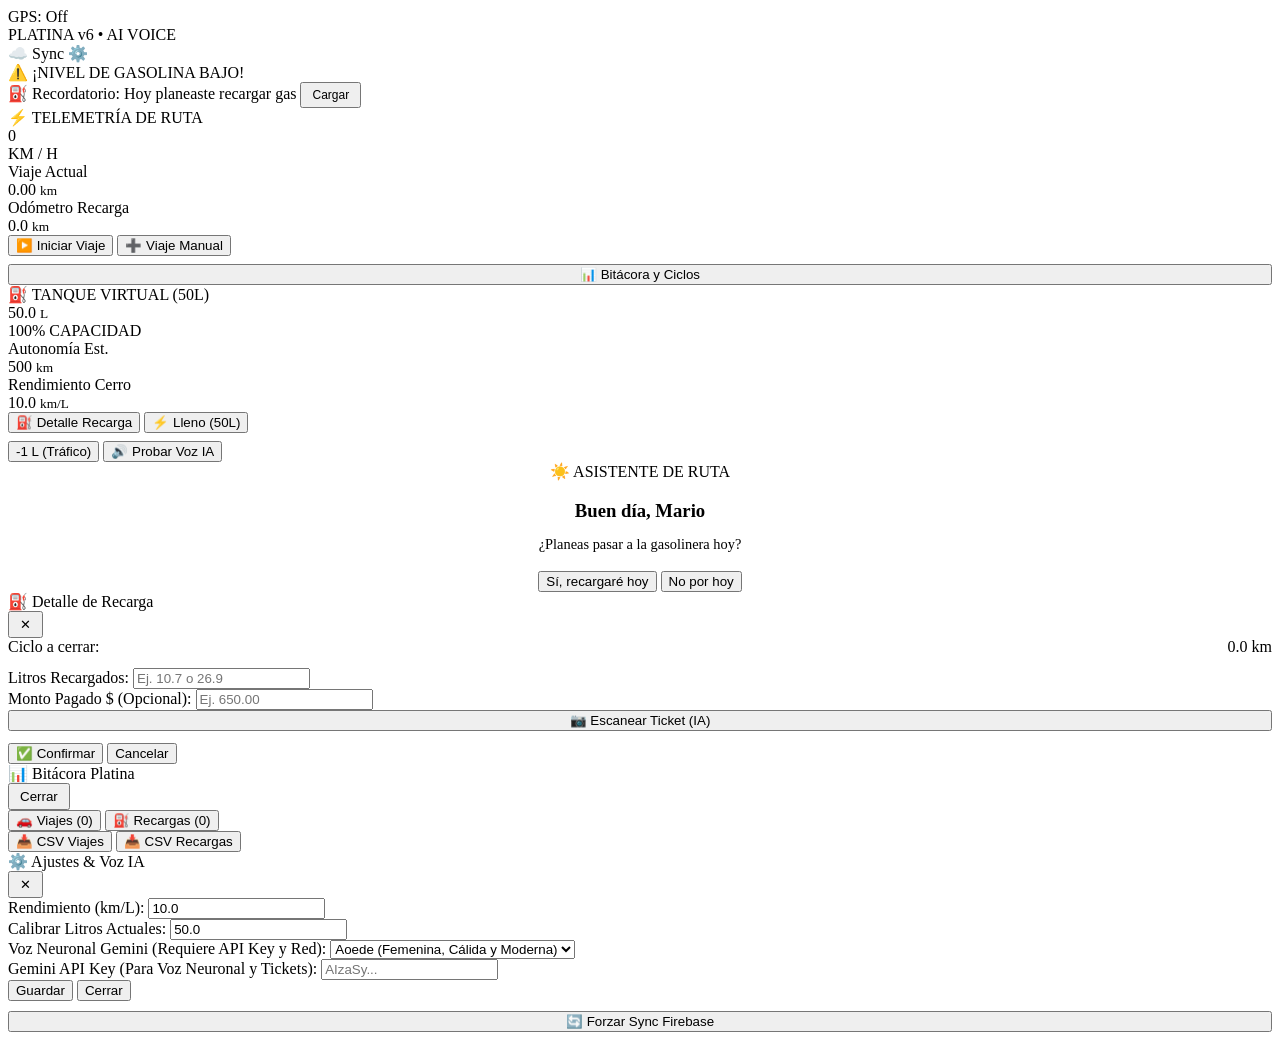
==== commit eaa93dbf: "Add files via upload" ====
--- a/index.html
+++ b/index.html
@@ -3,1027 +3,192 @@
 <head>
     <meta charset="UTF-8">
     <meta name="viewport" content="width=device-width, initial-scale=1.0, maximum-scale=1.0, user-scalable=no">
-    <meta name="theme-color" content="#090d16">
+    <meta name="theme-color" content="#060911">
     <meta name="apple-mobile-web-app-capable" content="yes">
     <meta name="apple-mobile-web-app-status-bar-style" content="black-translucent">
-    <title>Platina v4.0 Sync</title>
-    <style>
-        :root {
-            --bg-dark: #090d16;
-            --card-bg: #131c2e;
-            --text-main: #f8fafc;
-            --text-muted: #94a3b8;
-            --accent-amber: #f59e0b;
-            --accent-green: #10b981;
-            --accent-red: #ef4444;
-            --accent-blue: #3b82f6;
-            --accent-purple: #8b5cf6;
-        }
-        * { box-sizing: border-box; margin: 0; padding: 0; user-select: none; -webkit-user-select: none; }
-        body {
-            background-color: var(--bg-dark); color: var(--text-main);
-            font-family: -apple-system, BlinkMacSystemFont, "Segoe UI", Roboto, sans-serif;
-            min-height: 100vh; display: flex; flex-direction: column; padding: 10px; overflow-x: hidden;
-        }
-        /* Top Status Bar */
-        .status-bar {
-            display: flex; justify-content: space-between; align-items: center;
-            padding: 8px 12px; background: var(--card-bg); border-radius: 12px;
-            margin-bottom: 8px; font-size: 0.78rem; border: 1px solid #1e293b;
-        }
-        .status-item { display: flex; align-items: center; gap: 6px; }
-        .dot { width: 10px; height: 10px; border-radius: 50%; background-color: var(--accent-red); }
-        .dot.searching { background-color: var(--accent-amber); box-shadow: 0 0 8px var(--accent-amber); }
-        .dot.active { background-color: var(--accent-green); box-shadow: 0 0 8px var(--accent-green); }
-
-        /* Banners */
-        .banner {
-            display: none; color: white; text-align: center; padding: 10px;
-            border-radius: 10px; font-weight: 800; font-size: 0.9rem; margin-bottom: 8px;
-        }
-        #alert-banner { background-color: var(--accent-red); animation: pulse 1.5s infinite; }
-        #refuel-reminder-banner {
-            background-color: var(--accent-amber); color: #000;
-            display: none; justify-content: space-between; align-items: center; padding: 8px 12px;
-        }
-        @keyframes pulse { 0% { opacity: 1; } 50% { opacity: 0.65; } 100% { opacity: 1; } }
-
-        /* Main Grid */
-        .dashboard { display: grid; grid-template-columns: 1fr; gap: 10px; flex: 1; }
-        @media (min-width: 600px) and (orientation: landscape) {
-            .dashboard { grid-template-columns: 1fr 1fr; }
-        }
-        .card {
-            background: var(--card-bg); border-radius: 16px; padding: 14px;
-            border: 1px solid #1e293b; display: flex; flex-direction: column; justify-content: space-between;
-        }
-
-        /* Speedometer */
-        .speed-container { text-align: center; padding: 4px 0; }
-        .speed-value {
-            font-size: 4.8rem; font-weight: 900; line-height: 1; color: var(--accent-amber);
-            text-shadow: 0 0 20px rgba(245, 158, 11, 0.3); font-variant-numeric: tabular-nums;
-        }
-        .speed-unit { font-size: 0.95rem; color: var(--text-muted); letter-spacing: 2px; text-transform: uppercase; }
-
-        .trip-stats {
-            display: grid; grid-template-columns: 1fr 1fr; gap: 8px;
-            margin-top: 8px; padding-top: 8px; border-top: 1px solid #1e293b;
-        }
-        .stat-box { text-align: center; }
-        .stat-label { font-size: 0.7rem; color: var(--text-muted); text-transform: uppercase; }
-        .stat-val { font-size: 1.25rem; font-weight: 700; margin-top: 2px; font-variant-numeric: tabular-nums; }
-
-        /* Fuel Gauge */
-        .fuel-header { display: flex; justify-content: space-between; align-items: baseline; margin-bottom: 6px; }
-        .fuel-title { font-size: 0.9rem; font-weight: 700; color: var(--text-muted); text-transform: uppercase; }
-        .fuel-liters { font-size: 1.8rem; font-weight: 800; color: var(--text-main); }
-        .fuel-bar-outer {
-            width: 100%; height: 30px; background: #090d16; border-radius: 10px;
-            overflow: hidden; border: 2px solid #334155; position: relative; margin-bottom: 8px;
-        }
-        .fuel-bar-inner { height: 100%; width: 100%; background: var(--accent-green); transition: width 0.4s ease; }
-        .fuel-pct-overlay {
-            position: absolute; top: 0; left: 0; right: 0; bottom: 0;
-            display: flex; align-items: center; justify-content: center;
-            font-weight: 800; font-size: 0.95rem; text-shadow: 0 1px 3px rgba(0,0,0,0.9);
-        }
-
-        /* Buttons */
-        .btn-grid { display: grid; grid-template-columns: repeat(2, 1fr); gap: 8px; margin-top: 8px; }
-        .btn-grid-3 { display: grid; grid-template-columns: repeat(3, 1fr); gap: 8px; margin-top: 8px; }
-        button {
-            border: none; border-radius: 10px; padding: 11px 8px; font-size: 0.88rem;
-            font-weight: 700; color: white; cursor: pointer; display: flex; align-items: center; justify-content: center; gap: 5px;
-        }
-        button:active { transform: scale(0.96); }
-        button:disabled { opacity: 0.4; cursor: not-allowed; }
-        .btn-green { background-color: var(--accent-green); }
-        .btn-blue { background-color: var(--accent-blue); }
-        .btn-amber { background-color: var(--accent-amber); color: #000; }
-        .btn-red { background-color: var(--accent-red); }
-        .btn-purple { background-color: var(--accent-purple); }
-        .btn-dark { background-color: #334155; }
-
-        /* Modals */
-        .modal {
-            display: none; position: fixed; top: 0; left: 0; right: 0; bottom: 0;
-            background: rgba(0,0,0,0.88); z-index: 100; padding: 14px;
-            align-items: center; justify-content: center; overflow-y: auto;
-        }
-        .modal-content {
-            background: var(--card-bg); padding: 18px; border-radius: 16px;
-            width: 100%; max-width: 480px; border: 1px solid #334155; max-height: 90vh; overflow-y: auto;
-        }
-        .form-group { margin-bottom: 12px; }
-        .form-group label { display: block; font-size: 0.8rem; color: var(--text-muted); margin-bottom: 4px; }
-        .form-group input {
-            width: 100%; padding: 10px; border-radius: 8px; border: 1px solid #475569;
-            background: #090d16; color: white; font-size: 1.05rem; user-select: text; -webkit-user-select: text;
-        }
-
-        /* History Tables */
-        .tabs { display: flex; gap: 6px; margin-bottom: 12px; }
-        .tab-btn { flex: 1; padding: 8px; background: #090d16; border: 1px solid #334155; font-size: 0.8rem; }
-        .tab-btn.active { background: var(--accent-blue); border-color: var(--accent-blue); }
-        .history-list { display: flex; flex-direction: column; gap: 8px; max-height: 50vh; overflow-y: auto; margin-bottom: 12px; }
-        .history-item { background: #090d16; padding: 10px; border-radius: 8px; border: 1px solid #1e293b; font-size: 0.8rem; }
-        .history-item-header { display: flex; justify-content: space-between; font-weight: 700; color: var(--accent-amber); margin-bottom: 4px; }
-        .history-address { color: var(--text-muted); font-size: 0.75rem; margin-top: 2px; line-height: 1.3; }
-    </style>
+    <title>Platina v6.0 — Aero Cobalt</title>
+    <link href="https://fonts.googleapis.com/css2?family=Inter:wght@400;600;700;800&family=JetBrains+Mono:wght@700;800&display=swap" rel="stylesheet">
+    <link rel="stylesheet" href="css/aero-cobalt.css">
 </head>
 <body>
+    <header class="telemetry-header">
+        <div class="pill-badge"><div id="gps-dot" class="dot"></div><span id="gps-status">GPS: Off</span></div>
+        <div class="brand-title">PLATINA v6 • AI VOICE</div>
+        <div class="pill-badge" style="cursor:pointer;" onclick="App.openSettings()"><span id="cloud-status">☁️ Sync</span> ⚙️</div>
+    </header>
 
-    <!-- Barra de Estado -->
-    <div class="status-bar">
-        <div class="status-item">
-            <div id="gps-dot" class="dot"></div>
-            <span id="gps-status">GPS: Inactivo</span>
-        </div>
-        <div id="cloud-status">☁️ Conectando...</div>
-        <div class="status-item">
-            <button class="btn-dark" style="padding: 5px 10px; font-size: 0.75rem;" onclick="openSettings()">⚙️ Ajustes</button>
-        </div>
+    <div id="alert-banner" class="banner">⚠️ ¡NIVEL DE GASOLINA BAJO!</div>
+    <div id="refuel-reminder-banner" class="banner">
+        <span>⛽ Recordatorio: Hoy planeaste recargar gas</span>
+        <button class="btn-amber" style="padding:4px 10px;font-size:0.75rem;" onclick="App.openRefuelModal()">Cargar</button>
     </div>
 
-    <!-- Banner de Nivel Bajo -->
-    <div id="alert-banner" class="banner">⚠️ ¡NIVEL DE GASOLINA BAJO!</div>
-
-    <!-- Banner de Recordatorio de Recarga Hoy -->
-    <div id="refuel-reminder-banner" class="banner">
-        <span>⛽ Recordatorio: Hoy planeaste recargar gas</span>
-        <button class="btn-dark" style="padding: 4px 8px; font-size: 0.75rem;" onclick="openRefuelModal()">Meter Litros</button>
-    </div>
-
-    <!-- Tablero Principal -->
-    <div class="dashboard">
-        <!-- Tarjeta de Velocidad y Odómetros -->
-        <div class="card">
-            <div class="speed-container">
-                <div id="speed-display" class="speed-value">0</div>
-                <div class="speed-unit">km / h</div>
-            </div>
-
-            <div class="trip-stats">
-                <div class="stat-box">
-                    <div class="stat-label">Viaje Actual</div>
-                    <div class="stat-val"><span id="current-trip-km">0.00</span> km</div>
-                </div>
-                <div class="stat-box">
-                    <div class="stat-label">Odómetro Recarga</div>
-                    <div class="stat-val" style="color: var(--accent-amber);"><span id="refuel-odo-km">0.0</span> km</div>
+    <main class="dashboard">
+        <section class="aero-card">
+            <div class="section-tag">⚡ TELEMETRÍA DE RUTA</div>
+            <div class="speed-cluster">
+                <div id="speed-ring" class="speed-ring">
+                    <div id="speed-display" class="speed-value">0</div>
+                    <div class="speed-unit">KM / H</div>
                 </div>
             </div>
+            <div class="metrics-row">
+                <div class="metric-tile">
+                    <div class="metric-label">Viaje Actual</div>
+                    <div class="metric-val highlight-cobalt"><span id="current-trip-km">0.00</span> <small>km</small></div>
+                </div>
+                <div class="metric-tile">
+                    <div class="metric-label">Odómetro Recarga</div>
+                    <div class="metric-val highlight-amber"><span id="refuel-odo-km">0.0</span> <small>km</small></div>
+                </div>
+            </div>
+            <div>
+                <div class="btn-grid">
+                    <button id="btn-gps-toggle" class="btn-emerald" onclick="App.handleStartStopClick()">▶️ Iniciar Viaje</button>
+                    <button class="btn-obsidian" onclick="App.addManualKm()">➕ Viaje Manual</button>
+                </div>
+                <button id="btn-history" class="btn-cobalt" style="margin-top:8px;width:100%;" onclick="App.openHistoryModal()">📊 Bitácora y Ciclos</button>
+            </div>
+        </section>
 
-            <div class="btn-grid" style="margin-top: 10px;">
-                <button id="btn-gps-toggle" class="btn-green" onclick="handleStartStopClick()">▶️ Iniciar Viaje</button>
-                <button class="btn-dark" onclick="addManualKm()">➕ Viaje Manual</button>
-            </div>
-            <button id="btn-history" class="btn-blue" style="margin-top: 8px; width: 100%;" onclick="openHistoryModal()">
-                📊 Historial de Viajes y Ciclos
-            </button>
-        </div>
-
-        <!-- Tarjeta de Tanque Virtual -->
-        <div class="card">
+        <section class="aero-card">
             <div>
-                <div class="fuel-header">
-                    <span class="fuel-title">⛽ Tanque Virtual</span>
-                    <span class="fuel-liters"><span id="fuel-liters">50.0</span> L</span>
+                <div class="fuel-top-row">
+                    <div class="section-tag">⛽ TANQUE VIRTUAL (50L)</div>
+                    <div class="fuel-big-reading"><span id="fuel-liters">50.0</span> <small>L</small></div>
                 </div>
-
-                <div class="fuel-bar-outer">
-                    <div id="fuel-bar" class="fuel-bar-inner" style="width: 100%;"></div>
-                    <div class="fuel-pct-overlay"><span id="fuel-pct">100</span>%</div>
+                <div class="fuel-gauge-track">
+                    <div id="fuel-bar" class="fuel-gauge-fill" style="width:100%;"></div>
+                    <div class="fuel-ticks"></div>
+                    <div class="fuel-pct-badge"><span id="fuel-pct">100</span>% CAPACIDAD</div>
                 </div>
-
-                <div class="trip-stats" style="margin-top: 4px; padding-top: 8px;">
-                    <div class="stat-box">
-                        <div class="stat-label">Autonomía Est.</div>
-                        <div class="stat-val" style="color: var(--accent-blue);"><span id="range-km">500</span> km</div>
+                <div class="metrics-row">
+                    <div class="metric-tile">
+                        <div class="metric-label">Autonomía Est.</div>
+                        <div class="metric-val highlight-cobalt"><span id="range-km">500</span> <small>km</small></div>
                     </div>
-                    <div class="stat-box">
-                        <div class="stat-label">Rendimiento</div>
-                        <div class="stat-val"><span id="efficiency-val">10.0</span> km/L</div>
+                    <div class="metric-tile">
+                        <div class="metric-label">Rendimiento Cerro</div>
+                        <div class="metric-val"><span id="efficiency-val">10.0</span> <small>km/L</small></div>
                     </div>
                 </div>
             </div>
+            <div>
+                <div class="btn-grid">
+                    <button class="btn-cobalt" onclick="App.openRefuelModal()">⛽ Detalle Recarga</button>
+                    <button class="btn-emerald" onclick="App.fillTankQuick()">⚡ Lleno (50L)</button>
+                </div>
+                <div class="btn-grid" style="margin-top:8px;">
+                    <button class="btn-obsidian" onclick="App.adjustTrafficFuel()">-1 L (Tráfico)</button>
+                    <button class="btn-obsidian" onclick="App.testVoiceAlert()">🔊 Probar Voz IA</button>
+                </div>
+            </div>
+        </section>
+    </main>
 
-            <div>
-                <div class="btn-grid" style="margin-top: 10px;">
-                    <button class="btn-amber" onclick="openRefuelModal()">⛽ Ingresar Litros / Ticket</button>
-                    <button class="btn-green" onclick="fillTankQuick()">Lleno (50L)</button>
-                </div>
-                <div class="btn-grid" style="margin-top: 8px;">
-                    <button class="btn-dark" onclick="adjustTrafficFuel()">-1 L (Tráfico Pesado)</button>
-                    <button class="btn-dark" onclick="testVoiceAlert()">🔊 Probar Voz</button>
-                </div>
+    <!-- Modales -->
+    <div id="daily-question-modal" class="modal">
+        <div class="modal-content" style="text-align:center;">
+            <div class="section-tag" style="justify-content:center;margin-bottom:8px;">☀️ ASISTENTE DE RUTA</div>
+            <h3 style="margin-bottom:8px;">Buen día, Mario</h3>
+            <p style="color:var(--text-secondary);margin-bottom:18px;font-size:0.9rem;">¿Planeas pasar a la gasolinera hoy?</p>
+            <div class="btn-grid">
+                <button class="btn-cobalt" onclick="App.answerDailyRefuel(true)">Sí, recargaré hoy</button>
+                <button class="btn-obsidian" onclick="App.answerDailyRefuel(false)">No por hoy</button>
             </div>
         </div>
     </div>
 
-    <!-- MODAL 1: Pregunta Diaria "¿Recargarás gas hoy?" -->
-    <div id="daily-question-modal" class="modal">
-        <div class="modal-content" style="text-align: center;">
-            <h3 style="margin-bottom: 10px; font-size: 1.3rem;">⛽ Buen día, Mario</h3>
-            <p style="color: var(--text-muted); margin-bottom: 18px; font-size: 0.95rem;">
-                ¿Planeas pasar a recargar gasolina el día de hoy?
-            </p>
+    <div id="refuel-modal" class="modal">
+        <div class="modal-content">
+            <div class="modal-header">
+                <div class="modal-title">⛽ Detalle de Recarga</div>
+                <button class="btn-obsidian" style="padding:4px 10px;" onclick="App.closeModal('refuel-modal')">✕</button>
+            </div>
+            <div class="metric-tile" style="margin-bottom:12px;display:flex;justify-content:space-between;align-items:center;">
+                <span class="metric-label">Ciclo a cerrar:</span>
+                <span class="metric-val highlight-amber"><span id="modal-cycle-km">0.0</span> km</span>
+            </div>
+            <div class="form-group">
+                <label>Litros Recargados:</label>
+                <input type="number" id="input-refuel-liters" step="0.01" placeholder="Ej. 10.7 o 26.9">
+            </div>
+            <div class="form-group">
+                <label>Monto Pagado $ (Opcional):</label>
+                <input type="number" id="input-refuel-cost" step="0.5" placeholder="Ej. 650.00">
+            </div>
+            <div style="margin-bottom:12px;">
+                <input type="file" id="ticket-camera-input" accept="image/*" capture="environment" style="display:none;" onchange="App.handleTicketPhoto(event)">
+                <button class="btn-violet" style="width:100%;" onclick="document.getElementById('ticket-camera-input').click()">📷 Escanear Ticket (IA)</button>
+                <div id="ticket-status" style="font-size:0.75rem;color:var(--cobalt-glow);margin-top:5px;text-align:center;"></div>
+            </div>
             <div class="btn-grid">
-                <button class="btn-amber" style="padding: 14px;" onclick="answerDailyRefuel(true)">Sí, recargaré hoy</button>
-                <button class="btn-dark" style="padding: 14px;" onclick="answerDailyRefuel(false)">No por hoy</button>
+                <button class="btn-emerald" onclick="App.confirmRefuel()">✅ Confirmar</button>
+                <button class="btn-obsidian" onclick="App.closeModal('refuel-modal')">Cancelar</button>
             </div>
         </div>
     </div>
 
-    <!-- MODAL 2: Ingresar Litros Decimales o Escanear Ticket -->
-    <div id="refuel-modal" class="modal">
+    <div id="history-modal" class="modal">
         <div class="modal-content">
-            <h3 style="margin-bottom: 12px;">⛽ Registrar Recarga de Gasolina</h3>
-            <p style="font-size: 0.78rem; color: var(--text-muted); margin-bottom: 12px;">
-                Al guardar, se cerrará el ciclo actual (<strong id="modal-cycle-km">0.0</strong> km recorridos) y el Odómetro por Recarga volverá a 0.0 km.
-            </p>
-
-            <div class="form-group">
-                <label>Litros recargados (ej. 1.3, 10.7, 26.9):</label>
-                <input type="number" id="input-refuel-liters" step="0.01" placeholder="Ej. 26.9">
+            <div class="modal-header">
+                <div class="modal-title">📊 Bitácora Platina</div>
+                <button class="btn-obsidian" style="padding:4px 10px;" onclick="App.closeModal('history-modal')">Cerrar</button>
             </div>
-            <div class="form-group">
-                <label>Costo Total Pagado $ (Opcional, para tus reportes):</label>
-                <input type="number" id="input-refuel-cost" step="0.5" placeholder="Ej. 650.00">
+            <div class="tabs">
+                <button id="tab-trips-btn" class="tab-btn active" onclick="App.switchHistoryTab('trips')">🚗 Viajes (<span id="count-trips">0</span>)</button>
+                <button id="tab-cycles-btn" class="tab-btn" onclick="App.switchHistoryTab('cycles')">⛽ Recargas (<span id="count-cycles">0</span>)</button>
             </div>
-
-            <!-- Botón de Cámara para Ticket -->
-            <div style="margin-bottom: 14px;">
-                <input type="file" id="ticket-camera-input" accept="image/*" capture="environment" style="display: none;" onchange="handleTicketPhoto(event)">
-                <button class="btn-purple" style="width: 100%;" onclick="document.getElementById('ticket-camera-input').click()">
-                    📷 Tomar Foto al Ticket (Auto-Lectura / Respaldo)
-                </button>
-                <div id="ticket-status" style="font-size: 0.75rem; color: var(--accent-amber); margin-top: 4px; text-align: center;"></div>
-            </div>
-
+            <div id="history-trips-view" class="history-list"></div>
+            <div id="history-cycles-view" class="history-list" style="display:none;"></div>
             <div class="btn-grid">
-                <button class="btn-green" onclick="confirmRefuel()">✅ Guardar Recarga</button>
-                <button class="btn-red" onclick="closeRefuelModal()">Cancelar</button>
+                <button class="btn-cobalt" onclick="App.exportCSV('trips')">📥 CSV Viajes</button>
+                <button class="btn-emerald" onclick="App.exportCSV('cycles')">📥 CSV Recargas</button>
             </div>
         </div>
     </div>
 
-    <!-- MODAL 3: Historial de Viajes, Ciclos y Descarga CSV -->
-    <div id="history-modal" class="modal">
+    <div id="settings-modal" class="modal">
         <div class="modal-content">
-            <div style="display: flex; justify-content: space-between; align-items: center; margin-bottom: 12px;">
-                <h3>📊 Bitácora Platina</h3>
-                <button class="btn-red" style="padding: 6px 12px;" onclick="closeHistoryModal()">Cerrar</button>
+            <div class="modal-header">
+                <div class="modal-title">⚙️ Ajustes & Voz IA</div>
+                <button class="btn-obsidian" style="padding:4px 10px;" onclick="App.closeModal('settings-modal')">✕</button>
             </div>
-
-            <div class="tabs">
-                <button id="tab-trips-btn" class="tab-btn active" onclick="switchHistoryTab('trips')">🚗 Viajes (<span id="count-trips">0</span>)</button>
-                <button id="tab-cycles-btn" class="tab-btn" onclick="switchHistoryTab('cycles')">⛽ Ciclos Recarga (<span id="count-cycles">0</span>)</button>
+            <div class="form-group">
+                <label>Rendimiento (km/L):</label>
+                <input type="number" id="input-efficiency" step="0.5" value="10.0">
             </div>
-
-            <div id="history-trips-view" class="history-list"></div>
-            <div id="history-cycles-view" class="history-list" style="display: none;"></div>
-
+            <div class="form-group">
+                <label>Calibrar Litros Actuales:</label>
+                <input type="number" id="input-current-fuel" step="0.1" value="50.0">
+            </div>
+            <div class="form-group">
+                <label>Voz Neuronal Gemini (Requiere API Key y Red):</label>
+                <select id="input-ai-voice">
+                    <option value="Aoede">Aoede (Femenina, Cálida y Moderna)</option>
+                    <option value="Kore">Kore (Femenina, Clara y Ejecutiva)</option>
+                    <option value="Leda">Leda (Femenina, Suave)</option>
+                    <option value="Fenrir">Fenrir (Masculina, Natural)</option>
+                    <option value="local">Solo Voz Local Mejorada (Offline)</option>
+                </select>
+            </div>
+            <div class="form-group">
+                <label>Gemini API Key (Para Voz Neuronal y Tickets):</label>
+                <input type="password" id="input-gemini-key" placeholder="AIzaSy...">
+            </div>
             <div class="btn-grid">
-                <button class="btn-green" onclick="exportCSV('trips')">📥 Excel Viajes (.CSV)</button>
-                <button class="btn-amber" onclick="exportCSV('cycles')">📥 Excel Recargas (.CSV)</button>
+                <button class="btn-emerald" onclick="App.saveSettings()">Guardar</button>
+                <button class="btn-obsidian" onclick="App.closeModal('settings-modal')">Cerrar</button>
             </div>
+            <button class="btn-cobalt" style="width:100%;margin-top:10px;" onclick="App.syncWithFirebase(true)">🔄 Forzar Sync Firebase</button>
         </div>
     </div>
 
-    <!-- MODAL 4: Ajustes -->
-    <div id="settings-modal" class="modal">
-        <div class="modal-content">
-            <h3 style="margin-bottom: 12px;">⚙️ Configuración Platina 2004</h3>
-            <div class="form-group">
-                <label>Rendimiento en Cerro / Ciudad (km/L):</label>
-                <input type="number" id="input-efficiency" step="0.5" value="10.0">
-            </div>
-            <div class="form-group">
-                <label>Ajustar Litros Actuales Manualmente:</label>
-                <input type="number" id="input-current-fuel" step="0.1" value="50.0">
-            </div>
-            <div class="form-group">
-                <label>Gemini API Key (Opcional, para leer fotos de tickets con IA):</label>
-                <input type="password" id="input-gemini-key" placeholder="AIzaSy...">
-            </div>
-            <div class="btn-grid">
-                <button class="btn-green" onclick="saveSettings()">Guardar</button>
-                <button class="btn-red" onclick="closeSettings()">Cancelar</button>
-            </div>
-            <hr style="border-color: #334155; margin: 12px 0;">
-            <button class="btn-blue" style="width: 100%;" onclick="syncWithFirebase(true)">🔄 Forzar Sincronización con Firebase</button>
-        </div>
-    </div>
-
+    <script src="js/app.js"></script>
     <script>
-        // URL oficial de tu Firebase Realtime Database
-        const FIREBASE_URL = "https://platina-dashboard-f92a6-default-rtdb.firebaseio.com/platina_v4.json";
-
-        let state = {
-            tankCapacity: 50.0,
-            currentFuel: 50.0,
-            efficiency: 10.0,
-            refuelOdoKm: 0.0,      // Odómetro por recarga (se reinicia en cada carga)
-            lifetimeOdoKm: 0.0,    // Odómetro histórico total
-            cycleStartDate: new Date().toLocaleDateString('es-MX'),
-            cycleTripsCount: 0,
-            lastUpdated: 0,
-            // Pregunta diaria de recarga
-            lastAskedDate: "",
-            planToRefuelToday: false,
-            // Historiales sincronizados
-            trips: [],             // Lista de viajes con coordenadas y direcciones
-            refuelCycles: [],      // Resumen comparativo por cada recarga
-            geminiApiKey: "",
-            lowFuelAlerted: false,
-            criticalFuelAlerted: false
-        };
-
-        // Variables de sesión de viaje en curso
-        let watchId = null;
-        let lastPos = null;
-        let currentTripKm = 0.0;
-        let currentSpeedKmh = 0;
-        let tripStartCoords = null;
-        let tripEndCoords = null;
-        let tripStartTime = null;
-        let audioCtx = null;
-
-        // 1. INICIALIZACIÓN Y AUDIO
-        function initAudio() {
-            if (!audioCtx) {
-                const AudioContextClass = window.AudioContext || window.webkitAudioContext;
-                if (AudioContextClass) audioCtx = new AudioContextClass();
-            }
-            if (audioCtx && audioCtx.state === 'suspended') audioCtx.resume();
+        if ('serviceWorker' in navigator) {
+            navigator.serviceWorker.register('./sw.js').catch(() => {});
         }
-
-        function playDashboardBeep(type = 'normal') {
-            try {
-                initAudio();
-                if (!audioCtx) return;
-                const now = audioCtx.currentTime;
-                if (type === 'critical') {
-                    [0, 0.22, 0.44].forEach(offset => {
-                        const osc = audioCtx.createOscillator();
-                        const gain = audioCtx.createGain();
-                        osc.type = 'square';
-                        osc.frequency.setValueAtTime(950, now + offset);
-                        gain.gain.setValueAtTime(0.35, now + offset);
-                        gain.gain.exponentialRampToValueAtTime(0.01, now + offset + 0.16);
-                        osc.connect(gain); gain.connect(audioCtx.destination);
-                        osc.start(now + offset); osc.stop(now + offset + 0.17);
-                    });
-                } else {
-                    const osc = audioCtx.createOscillator();
-                    const gain = audioCtx.createGain();
-                    osc.type = 'sine';
-                    osc.frequency.setValueAtTime(660, now);
-                    osc.frequency.setValueAtTime(880, now + 0.15);
-                    gain.gain.setValueAtTime(0.4, now);
-                    gain.gain.exponentialRampToValueAtTime(0.01, now + 0.38);
-                    osc.connect(gain); gain.connect(audioCtx.destination);
-                    osc.start(now); osc.stop(now + 0.4);
-                }
-            } catch (e) {}
-        }
-
-        function triggerAlert(text, isCritical = false) {
-            playDashboardBeep(isCritical ? 'critical' : 'normal');
-            if ('speechSynthesis' in window) {
-                try {
-                    window.speechSynthesis.cancel();
-                    const utter = new SpeechSynthesisUtterance(text);
-                    utter.lang = 'es-MX';
-                    utter.rate = 1.0;
-                    setTimeout(() => window.speechSynthesis.speak(utter), 450);
-                } catch (e) {}
-            }
-        }
-
-        function testVoiceAlert() {
-            const range = Math.round(state.currentFuel * state.efficiency);
-            triggerAlert('Tablero Platina activo. Tienes ' + state.currentFuel.toFixed(1) + ' litros. Autonomía de ' + range + ' kilómetros.', false);
-        }
-
-        // 2. CARGA LOCAL Y SINCRONIZACIÓN AUTOMÁTICA CON FIREBASE
-        async function initApp() {
-            const saved = localStorage.getItem('platina_state_v4');
-            if (saved) {
-                try { state = { ...state, ...JSON.parse(saved) }; } catch (e) {}
-            }
-            const savedKey = localStorage.getItem('platina_gemini_key');
-            if (savedKey) state.geminiApiKey = savedKey;
-
-            updateUI();
-            await syncWithFirebase(false);
-            resolvePendingAddresses();
-        }
-
-        function saveLocalState(markTimestamp = true) {
-            if (markTimestamp) state.lastUpdated = Date.now();
-            localStorage.setItem('platina_state_v4', JSON.stringify(state));
-            updateUI();
-        }
-
-        // Fusión inteligente de datos entre iPhone y Huawei vía Firebase
-        async function syncWithFirebase(manual = false) {
-            const cloudEl = document.getElementById('cloud-status');
-            if (!navigator.onLine) {
-                cloudEl.innerText = '📴 Offline (Guardado local)';
-                return;
-            }
-
-            cloudEl.innerText = '🔄 Sincronizando...';
-            try {
-                const res = await fetch(FIREBASE_URL);
-                const remote = await res.json();
-
-                if (!remote) {
-                    // Primera vez: subir estado local a Firebase
-                    await pushToFirebase();
-                } else {
-                    // Unir listas de viajes y ciclos por ID único sin perder ninguno
-                    const mergedTrips = mergeArraysById(state.trips || [], remote.trips || []);
-                    const mergedCycles = mergeArraysById(state.refuelCycles || [], remote.refuelCycles || []);
-
-                    // El estado con el timestamp más reciente manda en los contadores actuales
-                    if ((remote.lastUpdated || 0) > (state.lastUpdated || 0)) {
-                        state = {
-                            ...state,
-                            ...remote,
-                            trips: mergedTrips,
-                            refuelCycles: mergedCycles,
-                            geminiApiKey: state.geminiApiKey || remote.geminiApiKey || ""
-                        };
-                        saveLocalState(false);
-                        if (manual) triggerAlert('Datos actualizados desde la nube.', false);
-                    } else {
-                        state.trips = mergedTrips;
-                        state.refuelCycles = mergedCycles;
-                        await pushToFirebase();
-                    }
-                }
-                cloudEl.innerText = '☁️ Sincronizado';
-                resolvePendingAddresses();
-            } catch (e) {
-                cloudEl.innerText = '⚠️ Error red';
-            }
-        }
-
-        async function pushToFirebase() {
-            if (!navigator.onLine) return;
-            try {
-                await fetch(FIREBASE_URL, {
-                    method: 'PUT',
-                    headers: { 'Content-Type': 'application/json' },
-                    body: JSON.stringify(state)
-                });
-                document.getElementById('cloud-status').innerText = '☁️ Sincronizado';
-            } catch (e) {}
-        }
-
-        function mergeArraysById(arr1, arr2) {
-            const map = new Map();
-            [...arr1, ...arr2].forEach(item => {
-                if (item && item.id) {
-                    // Si uno ya tiene dirección traducida, conservar el que tiene dirección
-                    const existing = map.get(item.id);
-                    if (!existing || (item.addressResolved && !existing.addressResolved)) {
-                        map.set(item.id, item);
-                    }
-                }
-            });
-            return Array.from(map.values()).sort((a, b) => b.id - a.id);
-        }
-
-        window.addEventListener('online', () => {
-            syncWithFirebase(false);
-            resolvePendingAddresses();
-        });
-
-        // 3. GEOCODIFICACIÓN INVERSA (Coordenadas -> Calle y Colonia en segundo plano)
-        async function getAddressFromCoords(lat, lon) {
-            try {
-                const url = `https://nominatim.openstreetmap.org/reverse?format=json&lat=${lat}&lon=${lon}&zoom=18&addressdetails=1`;
-                const res = await fetch(url, { headers: { 'Accept-Language': 'es' } });
-                const data = await res.json();
-                if (data && data.address) {
-                    const road = data.address.road || data.address.pedestrian || data.address.suburb || "Calle s/n";
-                    const number = data.address.house_number ? " #" + data.address.house_number : "";
-                    const hood = data.address.neighbourhood || data.address.suburb || data.address.city_district || data.address.town || "";
-                    return `${road}${number}${hood ? ', ' + hood : ''}`;
-                }
-            } catch (e) {}
-            return null;
-        }
-
-        async function resolvePendingAddresses() {
-            if (!navigator.onLine || !state.trips) return;
-            let changed = false;
-            for (let trip of state.trips) {
-                if (!trip.addressResolved && trip.startLat && trip.endLat) {
-                    const startAddr = await getAddressFromCoords(trip.startLat, trip.startLon);
-                    await new Promise(r => setTimeout(r, 1100)); // Respetar límite de Nominatim
-                    const endAddr = await getAddressFromCoords(trip.endLat, trip.endLon);
-                    if (startAddr && endAddr) {
-                        trip.startAddress = startAddr;
-                        trip.endAddress = endAddr;
-                        trip.addressResolved = true;
-                        changed = true;
-                    }
-                }
-            }
-            if (changed) {
-                saveLocalState(true);
-                pushToFirebase();
-            }
-        }
-
-        // 4. PREGUNTA DIARIA Y FLUJO DE VIAJE GPS
-        function handleStartStopClick() {
-            initAudio();
-            if (watchId !== null) {
-                stopTrip();
-                return;
-            }
-
-            const todayStr = new Date().toLocaleDateString('es-MX');
-            if (state.lastAskedDate !== todayStr) {
-                document.getElementById('daily-question-modal').style.display = 'flex';
-            } else {
-                if (state.planToRefuelToday) {
-                    triggerAlert('Recuerda que hoy planeaste recargar gasolina.', false);
-                }
-                startTripGPS();
-            }
-        }
-
-        function answerDailyRefuel(willRefuel) {
-            const todayStr = new Date().toLocaleDateString('es-MX');
-            state.lastAskedDate = todayStr;
-            state.planToRefuelToday = willRefuel;
-            document.getElementById('daily-question-modal').style.display = 'none';
-            saveLocalState(true);
-            pushToFirebase();
-
-            if (willRefuel) {
-                triggerAlert('Perfecto. Te recordaré registrar tus litros en cada viaje de hoy.', false);
-            }
-            startTripGPS();
-        }
-
-        async function startTripGPS() {
-            const btn = document.getElementById('btn-gps-toggle');
-            const dot = document.getElementById('gps-dot');
-            const status = document.getElementById('gps-status');
-
-            if (!navigator.geolocation) {
-                alert('Geolocalización no soportada.');
-                return;
-            }
-            if ('wakeLock' in navigator) {
-                try { await navigator.wakeLock.request('screen'); } catch (e) {}
-            }
-
-            currentTripKm = 0.0;
-            lastPos = null;
-            tripStartCoords = null;
-            tripEndCoords = null;
-            tripStartTime = new Date();
-
-            btn.innerText = '⏹️ Finalizar Viaje';
-            btn.className = 'btn-red';
-            dot.className = 'dot searching';
-            status.innerText = 'GPS: Buscando...';
-            updateUI();
-
-            watchId = navigator.geolocation.watchPosition(
-                (pos) => {
-                    dot.className = 'dot active';
-                    status.innerText = 'GPS: ±' + Math.round(pos.coords.accuracy) + 'm';
-
-                    currentSpeedKmh = (pos.coords.speed !== null && pos.coords.speed >= 0)
-                        ? Math.round(pos.coords.speed * 3.6) : 0;
-
-                    if (!tripStartCoords && pos.coords.accuracy < 65) {
-                        tripStartCoords = { lat: pos.coords.latitude, lon: pos.coords.longitude };
-                    }
-                    tripEndCoords = { lat: pos.coords.latitude, lon: pos.coords.longitude };
-
-                    if (lastPos && pos.coords.accuracy < 45) {
-                        const dist = getDistanceKm(lastPos.latitude, lastPos.longitude, pos.coords.latitude, pos.coords.longitude);
-                        if (dist > 0.008) {
-                            currentTripKm += dist;
-                            state.refuelOdoKm += dist;
-                            state.lifetimeOdoKm += dist;
-                            const fuelUsed = dist / state.efficiency;
-                            state.currentFuel = Math.max(0, state.currentFuel - fuelUsed);
-                            lastPos = pos.coords;
-                            saveLocalState(true);
-                        }
-                    } else if (!lastPos && pos.coords.accuracy < 60) {
-                        lastPos = pos.coords;
-                    }
-
-                    document.getElementById('speed-display').innerText = currentSpeedKmh;
-                    document.getElementById('current-trip-km').innerText = currentTripKm.toFixed(2);
-                },
-                (err) => {
-                    dot.className = 'dot searching';
-                    status.innerText = 'GPS: Buscando señal...';
-                },
-                { enableHighAccuracy: true, maximumAge: 2000, timeout: 20000 }
-            );
-        }
-
-        function stopTrip() {
-            navigator.geolocation.clearWatch(watchId);
-            watchId = null;
-            currentSpeedKmh = 0;
-            document.getElementById('speed-display').innerText = '0';
-
-            const btn = document.getElementById('btn-gps-toggle');
-            btn.innerText = '▶️ Iniciar Viaje';
-            btn.className = 'btn-green';
-            document.getElementById('gps-dot').className = 'dot';
-            document.getElementById('gps-status').innerText = 'GPS: Inactivo';
-
-            if (currentTripKm >= 0.02) {
-                const now = new Date();
-                const fuelSpent = currentTripKm / state.efficiency;
-                const newTrip = {
-                    id: Date.now(),
-                    date: now.toLocaleDateString('es-MX'),
-                    startTime: tripStartTime ? tripStartTime.toLocaleTimeString('es-MX', {hour:'2-digit', minute:'2-digit'}) : '',
-                    endTime: now.toLocaleTimeString('es-MX', {hour:'2-digit', minute:'2-digit'}),
-                    km: Number(currentTripKm.toFixed(2)),
-                    fuelUsed: Number(fuelSpent.toFixed(2)),
-                    fuelRemaining: Number(state.currentFuel.toFixed(1)),
-                    startLat: tripStartCoords ? tripStartCoords.lat : null,
-                    startLon: tripStartCoords ? tripStartCoords.lon : null,
-                    endLat: tripEndCoords ? tripEndCoords.lat : null,
-                    endLon: tripEndCoords ? tripEndCoords.lon : null,
-                    startAddress: tripStartCoords ? `${tripStartCoords.lat.toFixed(4)}, ${tripStartCoords.lon.toFixed(4)}` : "Registro GPS",
-                    endAddress: tripEndCoords ? `${tripEndCoords.lat.toFixed(4)}, ${tripEndCoords.lon.toFixed(4)}` : "Registro GPS",
-                    addressResolved: false
-                };
-
-                state.trips.unshift(newTrip);
-                state.cycleTripsCount = (state.cycleTripsCount || 0) + 1;
-            }
-
-            // Reiniciar Viaje Actual a 0.00 km
-            currentTripKm = 0.0;
-            document.getElementById('current-trip-km').innerText = '0.00';
-
-            saveLocalState(true);
-            pushToFirebase();
-            resolvePendingAddresses();
-
-            if (state.planToRefuelToday) {
-                triggerAlert('Viaje finalizado. Recuerda registrar tus litros si ya pasaste a la gasolinera.', false);
-            } else {
-                playDashboardBeep('normal');
-            }
-        }
-
-        function addManualKm() {
-            initAudio();
-            const kmStr = prompt('¿Cuántos kilómetros recorriste en este trayecto?', '5.0');
-            if (kmStr !== null) {
-                const km = parseFloat(kmStr);
-                if (!isNaN(km) && km > 0) {
-                    const fuelSpent = km / state.efficiency;
-                    state.refuelOdoKm += km;
-                    state.lifetimeOdoKm += km;
-                    state.currentFuel = Math.max(0, state.currentFuel - fuelSpent);
-                    state.cycleTripsCount = (state.cycleTripsCount || 0) + 1;
-
-                    const now = new Date();
-                    state.trips.unshift({
-                        id: Date.now(),
-                        date: now.toLocaleDateString('es-MX'),
-                        startTime: now.toLocaleTimeString('es-MX', {hour:'2-digit', minute:'2-digit'}),
-                        endTime: now.toLocaleTimeString('es-MX', {hour:'2-digit', minute:'2-digit'}),
-                        km: Number(km.toFixed(2)),
-                        fuelUsed: Number(fuelSpent.toFixed(2)),
-                        fuelRemaining: Number(state.currentFuel.toFixed(1)),
-                        startAddress: "Ingreso Manual",
-                        endAddress: "Ingreso Manual",
-                        addressResolved: true
-                    });
-
-                    saveLocalState(true);
-                    pushToFirebase();
-                }
-            }
-        }
-
-        // 5. RECARGA DE GASOLINA, CIERRE DE CICLO Y LECTOR DE TICKET
-        function openRefuelModal() {
-            initAudio();
-            document.getElementById('modal-cycle-km').innerText = state.refuelOdoKm.toFixed(1);
-            document.getElementById('input-refuel-liters').value = '';
-            document.getElementById('input-refuel-cost').value = '';
-            document.getElementById('ticket-status').innerText = '';
-            document.getElementById('refuel-modal').style.display = 'flex';
-        }
-
-        function closeRefuelModal() {
-            document.getElementById('refuel-modal').style.display = 'none';
-        }
-
-        function confirmRefuel() {
-            const liters = parseFloat(document.getElementById('input-refuel-liters').value);
-            const cost = parseFloat(document.getElementById('input-refuel-cost').value) || 0;
-
-            if (isNaN(liters) || liters <= 0) {
-                alert('Ingresa una cantidad válida de litros (ej. 10.7 o 26.9).');
-                return;
-            }
-            registerRefuelAndResetCycle(liters, cost, "Carga Manual / Ticket");
-            closeRefuelModal();
-        }
-
-        function fillTankQuick() {
-            initAudio();
-            const needed = Math.max(0, state.tankCapacity - state.currentFuel);
-            if (confirm(`¿Confirmas que llenaste el tanque a 50.0 L?\nSe cerrará el ciclo actual de ${state.refuelOdoKm.toFixed(1)} km.`)) {
-                registerRefuelAndResetCycle(Number(needed.toFixed(1)) || 50.0, 0, "Tanque Lleno (50L)");
-            }
-        }
-
-        function registerRefuelAndResetCycle(litersAdded, costPaid, methodLabel) {
-            const now = new Date();
-            const fuelBefore = state.currentFuel;
-            state.currentFuel = Math.min(state.tankCapacity, state.currentFuel + litersAdded);
-
-            // Guardar el ciclo que se cierra para comparativos
-            const closedCycle = {
-                id: Date.now(),
-                startDate: state.cycleStartDate || now.toLocaleDateString('es-MX'),
-                endDate: now.toLocaleDateString('es-MX') + ' ' + now.toLocaleTimeString('es-MX', {hour:'2-digit', minute:'2-digit'}),
-                kmDriven: Number(state.refuelOdoKm.toFixed(1)),
-                tripsCount: state.cycleTripsCount || 0,
-                fuelBeforeRefuel: Number(fuelBefore.toFixed(1)),
-                litersAdded: Number(litersAdded.toFixed(2)),
-                costPaid: costPaid,
-                method: methodLabel
-            };
-
-            state.refuelCycles.unshift(closedCycle);
-
-            // Reiniciar Odómetro por Recarga y apagar bandera de recordatorio diario
-            state.refuelOdoKm = 0.0;
-            state.cycleTripsCount = 0;
-            state.cycleStartDate = now.toLocaleDateString('es-MX');
-            state.planToRefuelToday = false;
-
-            saveLocalState(true);
-            pushToFirebase();
-            triggerAlert(`Recarga de ${litersAdded.toFixed(1)} litros registrada. Odómetro de recarga reiniciado a cero.`, false);
-        }
-
-        function adjustTrafficFuel() {
-            initAudio();
-            state.currentFuel = Math.max(0, state.currentFuel - 1.0);
-            saveLocalState(true);
-            pushToFirebase();
-            playDashboardBeep('normal');
-        }
-
-        // Lector de Ticket con Gemini Vision (o compresión offline)
-        async function handleTicketPhoto(event) {
-            const file = event.target.files[0];
-            if (!file) return;
-            const statusEl = document.getElementById('ticket-status');
-
-            if (!navigator.onLine || !state.geminiApiKey) {
-                statusEl.innerText = '📸 Foto registrada. Escribe los litros manualmente arriba (Modo sin IA/Red).';
-                return;
-            }
-
-            statusEl.innerText = '🔍 Analizando ticket con IA...';
-            try {
-                const base64 = await fileToBase64(file);
-                const base64Data = base64.split(',')[1];
-                const response = await fetch(`https://generativelanguage.googleapis.com/v1beta/models/gemini-2.5-flash:generateContent?key=${state.geminiApiKey}`, {
-                    method: 'POST',
-                    headers: { 'Content-Type': 'application/json' },
-                    body: JSON.stringify({
-                        contents: [{
-                            parts: [
-                                { text: "Extrae de este ticket de gasolina los litros cargados y el total pagado. Responde SOLO en formato JSON exacto: {\"liters\": 0.00, \"cost\": 0.00}" },
-                                { inline_data: { mime_type: file.type, data: base64Data } }
-                            ]
-                        }]
-                    })
-                });
-                const result = await response.json();
-                const text = result.candidates[0].content.parts[0].text;
-                const match = text.match(/\{[\s\S]*\}/);
-                if (match) {
-                    const parsed = JSON.parse(match[0]);
-                    if (parsed.liters) document.getElementById('input-refuel-liters').value = parsed.liters;
-                    if (parsed.cost) document.getElementById('input-refuel-cost').value = parsed.cost;
-                    statusEl.innerText = `✅ Ticket leído: ${parsed.liters} L ($${parsed.cost})`;
-                } else {
-                    statusEl.innerText = '⚠️ No se distinguieron los números. Ingrésalos manualmente.';
-                }
-            } catch (e) {
-                statusEl.innerText = '⚠️ Error al leer ticket. Ingresa los litros manualmente.';
-            }
-        }
-
-        function fileToBase64(file) {
-            return new Promise((resolve, reject) => {
-                const reader = new FileReader();
-                reader.onload = () => resolve(reader.result);
-                reader.onerror = reject;
-                reader.readAsDataURL(file);
-            });
-        }
-
-        // 6. HISTORIAL Y DESCARGA EXCEL (CSV) CON BLOQUEO EN MOVIMIENTO
-        function openHistoryModal() {
-            if (watchId !== null || currentSpeedKmh > 3) {
-                alert('🛑 Por seguridad, detén el vehículo y finaliza el viaje actual para consultar el historial.');
-                return;
-            }
-            renderHistoryLists();
-            document.getElementById('history-modal').style.display = 'flex';
-        }
-
-        function closeHistoryModal() {
-            document.getElementById('history-modal').style.display = 'none';
-        }
-
-        function switchHistoryTab(tab) {
-            document.getElementById('tab-trips-btn').className = tab === 'trips' ? 'tab-btn active' : 'tab-btn';
-            document.getElementById('tab-cycles-btn').className = tab === 'cycles' ? 'tab-btn active' : 'tab-btn';
-            document.getElementById('history-trips-view').style.display = tab === 'trips' ? 'flex' : 'none';
-            document.getElementById('history-cycles-view').style.display = tab === 'cycles' ? 'flex' : 'none';
-        }
-
-        function renderHistoryLists() {
-            const tripsEl = document.getElementById('history-trips-view');
-            const cyclesEl = document.getElementById('history-cycles-view');
-            document.getElementById('count-trips').innerText = (state.trips || []).length;
-            document.getElementById('count-cycles').innerText = (state.refuelCycles || []).length;
-
-            tripsEl.innerHTML = (state.trips || []).length === 0
-                ? '<p style="text-align:center; color:#94a3b8;">Aún no hay viajes registrados.</p>'
-                : state.trips.map(t => `
-                    <div class="history-item">
-                        <div class="history-item-header">
-                            <span>📅 ${t.date} (${t.startTime} - ${t.endTime})</span>
-                            <span>${t.km} km (-${t.fuelUsed} L)</span>
-                        </div>
-                        <div class="history-address">🟢 <strong>Origen:</strong> ${t.startAddress || 'GPS'}</div>
-                        <div class="history-address">🔴 <strong>Destino:</strong> ${t.endAddress || 'GPS'}</div>
-                    </div>
-                `).join('');
-
-            cyclesEl.innerHTML = (state.refuelCycles || []).length === 0
-                ? '<p style="text-align:center; color:#94a3b8;">Aún no hay cierres de recarga.</p>'
-                : state.refuelCycles.map(c => `
-                    <div class="history-item">
-                        <div class="history-item-header">
-                            <span>⛽ ${c.endDate}</span>
-                            <span style="color:#10b981;">+${c.litersAdded} L ${c.costPaid ? '($'+c.costPaid+')' : ''}</span>
-                        </div>
-                        <div class="history-address">
-                            🛣️ <strong>Recorrido con carga anterior:</strong> ${c.kmDriven} km en ${c.tripsCount} viaje(s)<br>
-                            🛢️ <strong>Reserva antes de cargar:</strong> ${c.fuelBeforeRefuel} L (${c.method})
-                        </div>
-                    </div>
-                `).join('');
-        }
-
-        function exportCSV(type) {
-            let csvContent = "\uFEFF"; // BOM para acentos en Excel
-            let filename = "";
-
-            if (type === 'trips') {
-                csvContent += "Fecha,Hora Inicio,Hora Fin,KM Recorridos,Litros Consumidos,Litros Restantes,Direccion Origen,Direccion Destino\n";
-                (state.trips || []).forEach(t => {
-                    const orig = (t.startAddress || "").replace(/,/g, " ");
-                    const dest = (t.endAddress || "").replace(/,/g, " ");
-                    csvContent += `${t.date},${t.startTime},${t.endTime},${t.km},${t.fuelUsed},${t.fuelRemaining},"${orig}","${dest}"\n`;
-                });
-                filename = `Viajes_Platina_${new Date().toISOString().slice(0,10)}.csv`;
-            } else {
-                csvContent += "Inicio Ciclo,Fecha Recarga,KM Recorridos en Ciclo,Num Viajes,Litros Antes de Cargar,Litros Recargados,Costo Pagado,Metodo\n";
-                (state.refuelCycles || []).forEach(c => {
-                    csvContent += `${c.startDate},${c.endDate},${c.kmDriven},${c.tripsCount},${c.fuelBeforeRefuel},${c.litersAdded},${c.costPaid || 0},"${c.method}"\n`;
-                });
-                filename = `Comparativo_Recargas_Platina_${new Date().toISOString().slice(0,10)}.csv`;
-            }
-
-            const blob = new Blob([csvContent], { type: 'text/csv;charset=utf-8;' });
-            const link = document.createElement("a");
-            link.href = URL.createObjectURL(blob);
-            link.setAttribute("download", filename);
-            document.body.appendChild(link);
-            link.click();
-            document.body.removeChild(link);
-        }
-
-        // 7. ACTUALIZACIÓN DE UI Y CÁLCULOS
-        function updateUI() {
-            const pct = Math.max(0, Math.min(100, (state.currentFuel / state.tankCapacity) * 100));
-            const range = Math.round(state.currentFuel * state.efficiency);
-
-            document.getElementById('fuel-liters').innerText = state.currentFuel.toFixed(1);
-            document.getElementById('fuel-pct').innerText = Math.round(pct);
-            document.getElementById('fuel-bar').style.width = pct + '%';
-            document.getElementById('range-km').innerText = range;
-            document.getElementById('efficiency-val').innerText = state.efficiency.toFixed(1);
-            document.getElementById('refuel-odo-km').innerText = (state.refuelOdoKm || 0).toFixed(1);
-
-            // Mostrar/Ocultar recordatorio de recarga hoy
-            const remBanner = document.getElementById('refuel-reminder-banner');
-            remBanner.style.display = state.planToRefuelToday ? 'flex' : 'none';
-
-            // Bloquear botón de historial si hay viaje en curso
-            const histBtn = document.getElementById('btn-history');
-            if (watchId !== null) {
-                histBtn.disabled = true;
-                histBtn.innerText = '🔒 Historial (Viaje en curso)';
-            } else {
-                histBtn.disabled = false;
-                histBtn.innerText = '📊 Historial de Viajes y Ciclos';
-            }
-
-            // Alertas de nivel bajo
-            const bar = document.getElementById('fuel-bar');
-            const banner = document.getElementById('alert-banner');
-
-            if (pct <= 15) {
-                bar.style.background = '#ef4444';
-                banner.style.display = 'block';
-                banner.innerText = '🚨 ¡RESERVA CRÍTICA! QUEDAN ' + state.currentFuel.toFixed(1) + ' L (' + range + ' KM)';
-                if (!state.criticalFuelAlerted) {
-                    triggerAlert('Atención. Reserva crítica de combustible. Quedan ' + Math.round(state.currentFuel) + ' litros.', true);
-                    state.criticalFuelAlerted = true;
-                }
-            } else if (pct <= 25) {
-                bar.style.background = '#f59e0b';
-                banner.style.display = 'block';
-                banner.innerText = '⚠️ NIVEL BAJO DE GASOLINA: ' + state.currentFuel.toFixed(1) + ' L RESTANTES';
-                if (!state.lowFuelAlerted) {
-                    triggerAlert('Nivel de gasolina bajo. Quedan aproximadamente ' + Math.round(state.currentFuel) + ' litros.', false);
-                    state.lowFuelAlerted = true;
-                }
-                state.criticalFuelAlerted = false;
-            } else {
-                bar.style.background = '#10b981';
-                banner.style.display = 'none';
-                state.lowFuelAlerted = false;
-                state.criticalFuelAlerted = false;
-            }
-        }
-
-        function getDistanceKm(lat1, lon1, lat2, lon2) {
-            const R = 6371;
-            const dLat = (lat2 - lat1) * Math.PI / 180;
-            const dLon = (lon2 - lon1) * Math.PI / 180;
-            const a = Math.sin(dLat/2) * Math.sin(dLat/2) +
-                      Math.cos(lat1 * Math.PI / 180) * Math.cos(lat2 * Math.PI / 180) *
-                      Math.sin(dLon/2) * Math.sin(dLon/2);
-            return R * (2 * Math.atan2(Math.sqrt(a), Math.sqrt(1-a)));
-        }
-
-        function openSettings() {
-            document.getElementById('input-efficiency').value = state.efficiency;
-            document.getElementById('input-current-fuel').value = state.currentFuel.toFixed(1);
-            document.getElementById('input-gemini-key').value = state.geminiApiKey || '';
-            document.getElementById('settings-modal').style.display = 'flex';
-        }
-
-        function closeSettings() {
-            document.getElementById('settings-modal').style.display = 'none';
-        }
-
-        function saveSettings() {
-            const eff = parseFloat(document.getElementById('input-efficiency').value);
-            const cur = parseFloat(document.getElementById('input-current-fuel').value);
-            const key = document.getElementById('input-gemini-key').value.trim();
-
-            if (!isNaN(eff) && eff > 0) state.efficiency = eff;
-            if (!isNaN(cur) && cur >= 0) state.currentFuel = Math.min(state.tankCapacity, cur);
-            state.geminiApiKey = key;
-            localStorage.setItem('platina_gemini_key', key);
-
-            saveLocalState(true);
-            pushToFirebase();
-            closeSettings();
-        }
-
-        window.onload = initApp;
     </script>
 </body>
-</html>
+</html>
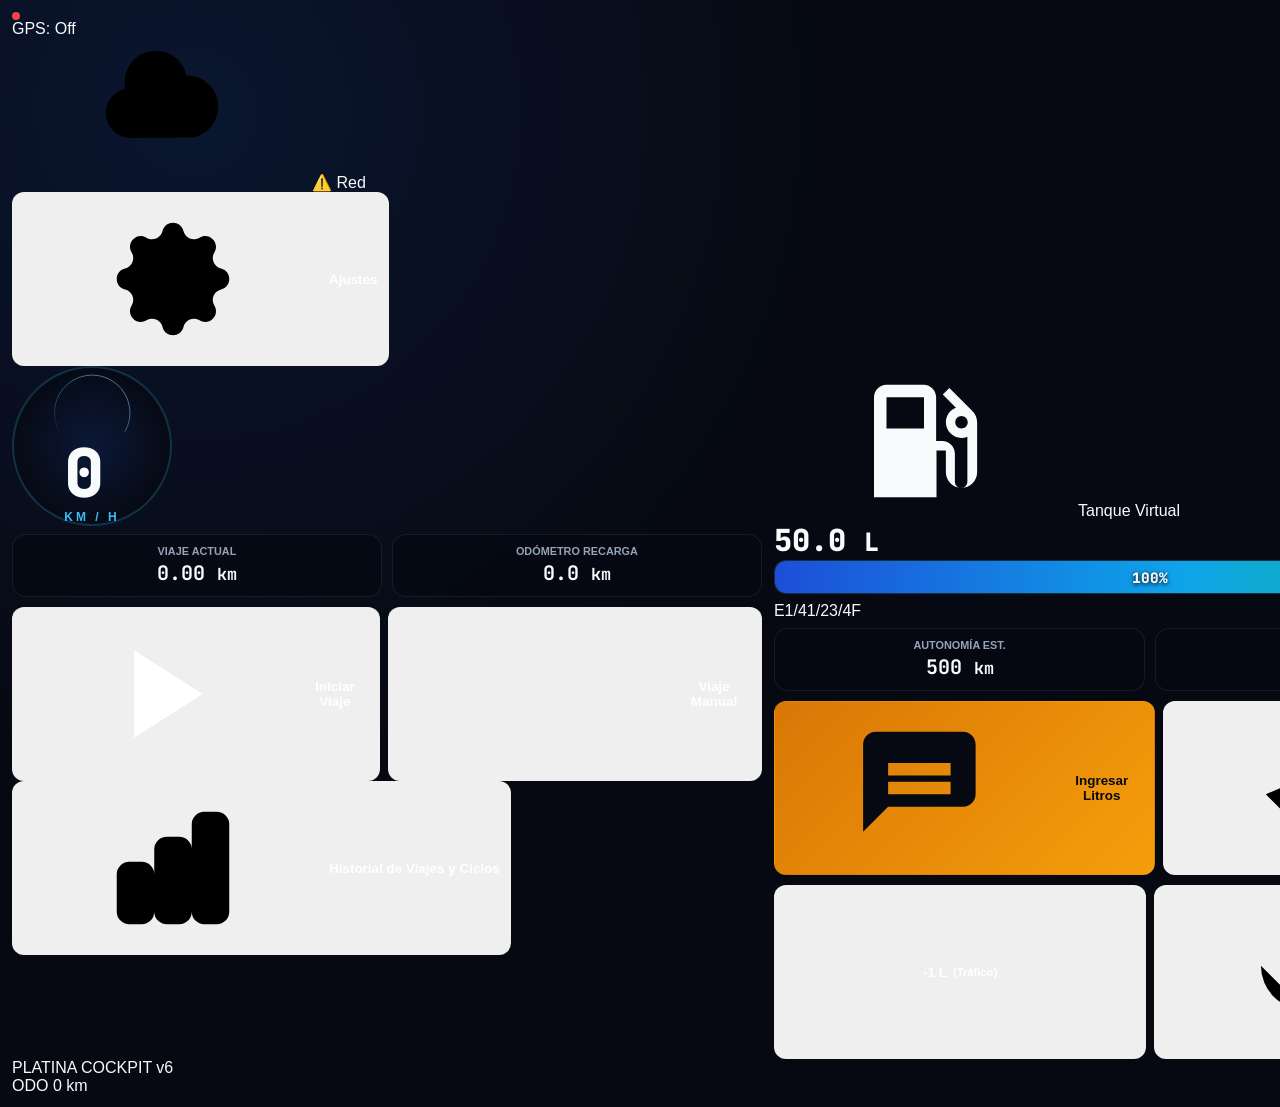
==== commit dcea2f9c: "Add files via upload" ====
--- a/index.html
+++ b/index.html
@@ -2,188 +2,302 @@
 <html lang="es">
 <head>
     <meta charset="UTF-8">
-    <meta name="viewport" content="width=device-width, initial-scale=1.0, maximum-scale=1.0, user-scalable=no">
-    <meta name="theme-color" content="#060911">
+    <meta name="viewport" content="width=device-width, initial-scale=1.0, maximum-scale=1.0, user-scalable=no, viewport-fit=cover">
+    <meta name="theme-color" content="#101720">
     <meta name="apple-mobile-web-app-capable" content="yes">
     <meta name="apple-mobile-web-app-status-bar-style" content="black-translucent">
-    <title>Platina v6.0 — Aero Cobalt</title>
-    <link href="https://fonts.googleapis.com/css2?family=Inter:wght@400;600;700;800&family=JetBrains+Mono:wght@700;800&display=swap" rel="stylesheet">
+    <title>Platina v6 — Aero Obsidian</title>
+    <link rel="preconnect" href="https://fonts.googleapis.com">
+    <link rel="preconnect" href="https://fonts.gstatic.com" crossorigin>
+    <link href="https://fonts.googleapis.com/css2?family=Space+Grotesk:wght@400;500;600;700&family=JetBrains+Mono:wght@500;600&display=swap" rel="stylesheet">
     <link rel="stylesheet" href="css/aero-cobalt.css">
 </head>
 <body>
-    <header class="telemetry-header">
-        <div class="pill-badge"><div id="gps-dot" class="dot"></div><span id="gps-status">GPS: Off</span></div>
-        <div class="brand-title">PLATINA v6 • AI VOICE</div>
-        <div class="pill-badge" style="cursor:pointer;" onclick="App.openSettings()"><span id="cloud-status">☁️ Sync</span> ⚙️</div>
+    <!-- Iconos (sprite local: funciona sin conexión) -->
+    <svg width="0" height="0" style="position:absolute" aria-hidden="true">
+        <defs>
+            <symbol id="i-play" viewBox="0 0 24 24"><path fill="currentColor" stroke="none" d="M8 5v14l11-7z"/></symbol>
+            <symbol id="i-stop" viewBox="0 0 24 24"><rect x="6" y="6" width="12" height="12" rx="2" fill="currentColor" stroke="none"/></symbol>
+            <symbol id="i-plus" viewBox="0 0 24 24"><path d="M12 4v16m8-8H4"/></symbol>
+            <symbol id="i-chart" viewBox="0 0 24 24"><path d="M9 19v-6a2 2 0 00-2-2H5a2 2 0 00-2 2v6a2 2 0 002 2h2a2 2 0 002-2zm0 0V9a2 2 0 012-2h2a2 2 0 012 2v10m-6 0a2 2 0 002 2h2a2 2 0 002-2m0 0V5a2 2 0 012-2h2a2 2 0 012 2v14a2 2 0 01-2 2h-2a2 2 0 01-2-2z"/></symbol>
+            <symbol id="i-gear" viewBox="0 0 24 24"><path d="M10.325 4.317c.426-1.756 2.924-1.756 3.35 0a1.724 1.724 0 002.573 1.066c1.543-.94 3.31.826 2.37 2.37a1.724 1.724 0 001.065 2.572c1.756.426 1.756 2.924 0 3.35a1.724 1.724 0 00-1.066 2.573c.94 1.543-.826 3.31-2.37 2.37a1.724 1.724 0 00-2.572 1.065c-.426 1.756-2.924 1.756-3.35 0a1.724 1.724 0 00-2.573-1.066c-1.543.94-3.31-.826-2.37-2.37a1.724 1.724 0 00-1.065-2.572c-1.756-.426-1.756-2.924 0-3.35a1.724 1.724 0 001.066-2.573c-.94-1.543.826-3.31 2.37-2.37.996.608 2.296.07 2.572-1.065z"/><path d="M15 12a3 3 0 11-6 0 3 3 0 016 0z"/></symbol>
+            <symbol id="i-cloud" viewBox="0 0 24 24"><path d="M7 16a4 4 0 01-.88-7.903A5 5 0 1115.9 6L16 6a5 5 0 011 9.9M15 13l-3-3m0 0l-3 3m3-3v12"/></symbol>
+            <symbol id="i-cloud-off" viewBox="0 0 24 24"><path d="M7 18a4 4 0 01-.9-7.9A5 5 0 0111 5.2M16 6a5 5 0 011 9.9M4 4l16 16"/></symbol>
+            <symbol id="i-sync" viewBox="0 0 24 24"><path d="M4 12a8 8 0 0113.7-5.6L20 9M20 4v5h-5M20 12a8 8 0 01-13.7 5.6L4 15M4 20v-5h5"/></symbol>
+            <symbol id="i-fuel" viewBox="0 0 24 24"><path fill="currentColor" stroke="none" d="M19.77 7.23l.01-.01-3.72-3.72L15 4.56l2.11 2.11c-.94.36-1.61 1.26-1.61 2.33a2.5 2.5 0 002.5 2.5c.34 0 .65-.07.94-.19v7.19c0 .55-.45 1-1 1s-1-.45-1-1V14c0-1.1-.9-2-2-2h-1V5c0-1.1-.9-2-2-2H6C4.9 3 4 3.9 4 5v16h10V13.5h1.5V17c0 1.38 1.12 2.5 2.5 2.5s2.5-1.12 2.5-2.5V9c0-.69-.28-1.32-.73-1.77zM12 10H6V5h6v5zm6 0c-.55 0-1-.45-1-1s.45-1 1-1 1 .45 1 1-.45 1-1 1z"/></symbol>
+            <symbol id="i-check" viewBox="0 0 24 24"><path d="M5 13l4 4L19 7"/></symbol>
+            <symbol id="i-msg" viewBox="0 0 24 24"><path fill="currentColor" stroke="none" d="M19 3H5c-1.1 0-2 .9-2 2v14l4-4h12c1.1 0 2-.9 2-2V5c0-1.1-.9-2-2-2zm-2 10H7v-2h10v2zm0-3H7V8h10v2z"/></symbol>
+            <symbol id="i-mic" viewBox="0 0 24 24"><path d="M19 11a7 7 0 01-7 7m0 0a7 7 0 01-7-7m7 7v4m0 0H8m4 0h4m-4-8a3 3 0 01-3-3V5a3 3 0 116 0v6a3 3 0 01-3 3z"/></symbol>
+            <symbol id="i-speaker" viewBox="0 0 24 24"><path d="M11 5L6 9H3v6h3l5 4V5zM15.5 8.5a5 5 0 010 7M18.5 5.5a9 9 0 010 13"/></symbol>
+            <symbol id="i-close" viewBox="0 0 24 24"><path d="M6 18L18 6M6 6l12 12"/></symbol>
+            <symbol id="i-back" viewBox="0 0 24 24"><path d="M10 19l-7-7m0 0l7-7m-7 7h18"/></symbol>
+            <symbol id="i-calendar" viewBox="0 0 24 24"><rect x="3" y="4" width="18" height="18" rx="2"/><path d="M16 2v4M8 2v4M3 10h18"/></symbol>
+            <symbol id="i-car" viewBox="0 0 24 24"><path d="M5 17H4a1 1 0 01-1-1v-4l2-5.5A2 2 0 016.9 5h10.2A2 2 0 0119 6.5L21 12v4a1 1 0 01-1 1h-1M5 17a2 2 0 104 0m6 0a2 2 0 104 0M9 17h6M3 12h18"/></symbol>
+            <symbol id="i-download" viewBox="0 0 24 24"><path d="M4 16v1a3 3 0 003 3h10a3 3 0 003-3v-1m-4-4l-4 4m0 0l-4-4m4 4V4"/></symbol>
+            <symbol id="i-folder-down" viewBox="0 0 24 24"><path d="M12 10v6m0 0l-3-3m3 3l3-3M3 17V7a2 2 0 012-2h6l2 2h7a2 2 0 012 2v8a2 2 0 01-2 2H5a2 2 0 01-2-2z"/></symbol>
+            <symbol id="i-alert" viewBox="0 0 24 24"><path d="M12 9v4m0 4h.01M10.3 3.9L1.8 18a2 2 0 001.7 3h17a2 2 0 001.7-3L13.7 3.9a2 2 0 00-3.4 0z"/></symbol>
+            <symbol id="i-camera" viewBox="0 0 24 24"><path d="M3 9a2 2 0 012-2h1.5l1.2-2h8.6l1.2 2H19a2 2 0 012 2v9a2 2 0 01-2 2H5a2 2 0 01-2-2V9z"/><circle cx="12" cy="13" r="3.5"/></symbol>
+            <symbol id="i-sun" viewBox="0 0 24 24"><circle cx="12" cy="12" r="4"/><path d="M12 2v2m0 16v2M4.9 4.9l1.4 1.4m11.4 11.4l1.4 1.4M2 12h2m16 0h2M4.9 19.1l1.4-1.4m11.4-11.4l1.4-1.4"/></symbol>
+            <symbol id="i-gauge" viewBox="0 0 24 24"><path d="M12 14l4-4M3.5 17a9 9 0 1117 0"/></symbol>
+            <symbol id="i-receipt" viewBox="0 0 24 24"><path d="M6 3h12v18l-3-2-3 2-3-2-3 2V3zM9 8h6M9 12h6"/></symbol>
+        </defs>
+    </svg>
+
+    <header class="topbar">
+        <div class="topbar-group">
+            <div id="gps-pill" class="pill"><div id="gps-dot" class="dot"></div><span id="gps-status">GPS: Off</span></div>
+            <div class="pill" id="cloud-pill" data-state="sync"><svg class="i" aria-hidden="true"><use id="cloud-icon" href="#i-cloud"/></svg><span id="cloud-status">Sync</span></div>
+        </div>
+        <button class="pill pill-btn" onclick="App.openSettings()" aria-label="Ajustes"><svg class="i" aria-hidden="true"><use href="#i-gear"/></svg>Ajustes</button>
     </header>
 
-    <div id="alert-banner" class="banner">⚠️ ¡NIVEL DE GASOLINA BAJO!</div>
-    <div id="refuel-reminder-banner" class="banner">
-        <span>⛽ Recordatorio: Hoy planeaste recargar gas</span>
-        <button class="btn-amber" style="padding:4px 10px;font-size:0.75rem;" onclick="App.openRefuelModal()">Cargar</button>
-    </div>
-
     <main class="dashboard">
-        <section class="aero-card">
-            <div class="section-tag">⚡ TELEMETRÍA DE RUTA</div>
-            <div class="speed-cluster">
-                <div id="speed-ring" class="speed-ring">
+        <!-- Velocímetro y viaje -->
+        <section class="card cluster">
+            <div id="speed-ring" class="speed-ring">
+                <svg viewBox="0 0 200 150" fill="none" aria-hidden="true">
+                    <defs>
+                        <linearGradient id="dial-grad" x1="0" y1="1" x2="1" y2="0">
+                            <stop offset="0%" stop-color="#1c2735"/>
+                            <stop offset="45%" stop-color="#35bdf2"/>
+                            <stop offset="100%" stop-color="#f1f5f9"/>
+                        </linearGradient>
+                    </defs>
+                    <path class="dial-track" pathLength="100" d="M 30.72 135 A 80 80 0 1 1 169.28 135"/>
+                    <path id="dial-active" class="dial-active" pathLength="100" stroke="url(#dial-grad)" d="M 30.72 135 A 80 80 0 1 1 169.28 135"/>
+                </svg>
+                <div class="speed-readout">
                     <div id="speed-display" class="speed-value">0</div>
                     <div class="speed-unit">KM / H</div>
                 </div>
             </div>
+
             <div class="metrics-row">
                 <div class="metric-tile">
                     <div class="metric-label">Viaje Actual</div>
-                    <div class="metric-val highlight-cobalt"><span id="current-trip-km">0.00</span> <small>km</small></div>
+                    <div class="metric-val"><span id="current-trip-km">0.00</span> <small>km</small></div>
                 </div>
                 <div class="metric-tile">
                     <div class="metric-label">Odómetro Recarga</div>
-                    <div class="metric-val highlight-amber"><span id="refuel-odo-km">0.0</span> <small>km</small></div>
-                </div>
-            </div>
-            <div>
-                <div class="btn-grid">
-                    <button id="btn-gps-toggle" class="btn-emerald" onclick="App.handleStartStopClick()">▶️ Iniciar Viaje</button>
-                    <button class="btn-obsidian" onclick="App.addManualKm()">➕ Viaje Manual</button>
-                </div>
-                <button id="btn-history" class="btn-cobalt" style="margin-top:8px;width:100%;" onclick="App.openHistoryModal()">📊 Bitácora y Ciclos</button>
-            </div>
+                    <div class="metric-val"><span id="refuel-odo-km">0.0</span> <small>km</small></div>
+                </div>
+            </div>
+
+            <div class="btn-grid">
+                <button id="btn-gps-toggle" class="btn btn-primary btn-lg" onclick="App.handleStartStopClick()"><svg class="i"><use href="#i-play"/></svg><span>Iniciar Viaje</span></button>
+                <button class="btn btn-lg" onclick="App.addManualKm()"><svg class="i"><use href="#i-plus"/></svg><span>Viaje Manual</span></button>
+            </div>
+            <button id="btn-history" class="btn btn-ghost btn-block" onclick="App.openHistoryModal()"><svg class="i"><use href="#i-chart"/></svg><span>Historial de Viajes y Ciclos</span></button>
         </section>
 
-        <section class="aero-card">
-            <div>
-                <div class="fuel-top-row">
-                    <div class="section-tag">⛽ TANQUE VIRTUAL (50L)</div>
-                    <div class="fuel-big-reading"><span id="fuel-liters">50.0</span> <small>L</small></div>
-                </div>
+        <!-- Aviso: reserva baja / crítica -->
+        <div id="alert-banner" class="banner" role="alert">
+            <span class="icon-tile"><svg class="i"><use href="#i-alert"/></svg></span>
+            <div class="banner-text"><span id="alert-title" class="banner-title"></span><span id="alert-sub" class="banner-sub"></span></div>
+            <button class="btn btn-amber btn-sm" onclick="App.openRefuelModal()"><svg class="i"><use href="#i-fuel"/></svg>Recargar</button>
+        </div>
+
+        <!-- Aviso: recordatorio de recarga -->
+        <div id="refuel-reminder-banner" class="banner is-notice">
+            <span class="icon-tile"><svg class="i"><use href="#i-fuel"/></svg></span>
+            <div class="banner-text"><span class="banner-title">Recordatorio</span><span class="banner-sub">Hoy planeaste recargar gasolina</span></div>
+            <button class="btn btn-primary btn-sm" onclick="App.openRefuelModal()">Cargar</button>
+        </div>
+
+        <!-- Tanque virtual -->
+        <section class="card fuel-card">
+            <div class="fuel-head">
+                <div class="fuel-title">
+                    <span class="icon-tile dark amber"><svg class="i"><use href="#i-fuel"/></svg></span>
+                    <span class="overline">Tanque Virtual</span>
+                </div>
+                <div class="fuel-big-reading"><span id="fuel-liters">50.0</span> <small>L</small></div>
+            </div>
+            <div id="fuel-gauge" class="fuel-gauge">
                 <div class="fuel-gauge-track">
                     <div id="fuel-bar" class="fuel-gauge-fill" style="width:100%;"></div>
-                    <div class="fuel-ticks"></div>
-                    <div class="fuel-pct-badge"><span id="fuel-pct">100</span>% CAPACIDAD</div>
-                </div>
-                <div class="metrics-row">
-                    <div class="metric-tile">
-                        <div class="metric-label">Autonomía Est.</div>
-                        <div class="metric-val highlight-cobalt"><span id="range-km">500</span> <small>km</small></div>
-                    </div>
-                    <div class="metric-tile">
-                        <div class="metric-label">Rendimiento Cerro</div>
-                        <div class="metric-val"><span id="efficiency-val">10.0</span> <small>km/L</small></div>
-                    </div>
-                </div>
-            </div>
-            <div>
-                <div class="btn-grid">
-                    <button class="btn-cobalt" onclick="App.openRefuelModal()">⛽ Detalle Recarga</button>
-                    <button class="btn-emerald" onclick="App.fillTankQuick()">⚡ Lleno (50L)</button>
-                </div>
-                <div class="btn-grid" style="margin-top:8px;">
-                    <button class="btn-obsidian" onclick="App.adjustTrafficFuel()">-1 L (Tráfico)</button>
-                    <button class="btn-obsidian" onclick="App.testVoiceAlert()">🔊 Probar Voz IA</button>
-                </div>
+                    <div class="fuel-pct-badge"><span id="fuel-pct">100</span>%</div>
+                </div>
+                <div class="fuel-scale"><span class="e">E</span><span>1/4</span><span>1/2</span><span>3/4</span><span class="f">F</span></div>
+            </div>
+            <div class="metrics-row">
+                <div class="metric-tile">
+                    <div class="metric-label">Autonomía Est.</div>
+                    <div class="metric-val cyan"><span id="range-km">500</span> <small>km</small></div>
+                </div>
+                <div class="metric-tile">
+                    <div class="metric-label">Rendimiento</div>
+                    <div class="metric-val"><span id="efficiency-val">10.0</span> <small>km/L</small></div>
+                </div>
+            </div>
+            <div class="btn-grid">
+                <button class="btn btn-amber" onclick="App.openRefuelModal()"><svg class="i"><use href="#i-msg"/></svg><span>Ingresar Litros</span></button>
+                <button class="btn btn-primary" onclick="App.fillTankQuick()"><svg class="i"><use href="#i-check"/></svg><span>Lleno (50L)</span></button>
+            </div>
+            <div class="btn-grid">
+                <button class="btn" onclick="App.adjustTrafficFuel()"><span class="accent-amber">-1 L</span><small>(Tráfico)</small></button>
+                <button class="btn" onclick="App.testVoiceAlert()"><svg class="i"><use href="#i-mic"/></svg><span>Probar Voz</span></button>
             </div>
         </section>
     </main>
 
-    <!-- Modales -->
+    <footer class="cockpit-footer">
+        <div class="brand"><span class="dot"></span><span>PLATINA COCKPIT v6</span></div>
+        <div class="mono">ODO <span id="odo-total">0</span> km</div>
+    </footer>
+
+    <!-- ================= MODALES ================= -->
+
+    <!-- Pregunta diaria -->
     <div id="daily-question-modal" class="modal">
-        <div class="modal-content" style="text-align:center;">
-            <div class="section-tag" style="justify-content:center;margin-bottom:8px;">☀️ ASISTENTE DE RUTA</div>
-            <h3 style="margin-bottom:8px;">Buen día, Mario</h3>
-            <p style="color:var(--text-secondary);margin-bottom:18px;font-size:0.9rem;">¿Planeas pasar a la gasolinera hoy?</p>
+        <div class="dialog">
+            <span class="icon-tile"><svg class="i"><use href="#i-sun"/></svg></span>
+            <span class="overline">Asistente de ruta</span>
+            <h3>Buen día, Mario</h3>
+            <p>¿Planeas pasar a la gasolinera hoy?</p>
             <div class="btn-grid">
-                <button class="btn-cobalt" onclick="App.answerDailyRefuel(true)">Sí, recargaré hoy</button>
-                <button class="btn-obsidian" onclick="App.answerDailyRefuel(false)">No por hoy</button>
+                <button class="btn btn-primary" onclick="App.answerDailyRefuel(true)">Sí, recargaré hoy</button>
+                <button class="btn" onclick="App.answerDailyRefuel(false)">No por hoy</button>
             </div>
         </div>
     </div>
 
+    <!-- Detalle de recarga -->
     <div id="refuel-modal" class="modal">
-        <div class="modal-content">
-            <div class="modal-header">
-                <div class="modal-title">⛽ Detalle de Recarga</div>
-                <button class="btn-obsidian" style="padding:4px 10px;" onclick="App.closeModal('refuel-modal')">✕</button>
-            </div>
-            <div class="metric-tile" style="margin-bottom:12px;display:flex;justify-content:space-between;align-items:center;">
-                <span class="metric-label">Ciclo a cerrar:</span>
-                <span class="metric-val highlight-amber"><span id="modal-cycle-km">0.0</span> km</span>
-            </div>
-            <div class="form-group">
-                <label>Litros Recargados:</label>
-                <input type="number" id="input-refuel-liters" step="0.01" placeholder="Ej. 10.7 o 26.9">
-            </div>
-            <div class="form-group">
-                <label>Monto Pagado $ (Opcional):</label>
-                <input type="number" id="input-refuel-cost" step="0.5" placeholder="Ej. 650.00">
-            </div>
-            <div style="margin-bottom:12px;">
-                <input type="file" id="ticket-camera-input" accept="image/*" capture="environment" style="display:none;" onchange="App.handleTicketPhoto(event)">
-                <button class="btn-violet" style="width:100%;" onclick="document.getElementById('ticket-camera-input').click()">📷 Escanear Ticket (IA)</button>
-                <div id="ticket-status" style="font-size:0.75rem;color:var(--cobalt-glow);margin-top:5px;text-align:center;"></div>
-            </div>
-            <div class="btn-grid">
-                <button class="btn-emerald" onclick="App.confirmRefuel()">✅ Confirmar</button>
-                <button class="btn-obsidian" onclick="App.closeModal('refuel-modal')">Cancelar</button>
+        <div class="sheet">
+            <div class="sheet-header">
+                <div class="sheet-title-row">
+                    <div class="sheet-title">
+                        <button class="back-btn" onclick="App.closeModal('refuel-modal')" aria-label="Volver"><svg class="i"><use href="#i-back"/></svg></button>
+                        <div><h2>Detalle de Recarga</h2><p id="refuel-date">—</p></div>
+                    </div>
+                    <button class="close-btn amber" onclick="App.closeModal('refuel-modal')">Cerrar <svg class="i"><use href="#i-close"/></svg></button>
+                </div>
+            </div>
+            <div class="sheet-body">
+                <section class="card">
+                    <div class="card-head"><span class="overline"><svg class="i"><use href="#i-fuel"/></svg>Carga de combustible</span></div>
+                    <div class="metrics-row">
+                        <label class="input-tile">
+                            <span>Volumen cargado</span>
+                            <div class="input-big"><input type="number" id="input-refuel-liters" step="0.01" min="0" inputmode="decimal" placeholder="0.00" oninput="App.updateRefuelPreview()"><span class="unit cyan">L</span></div>
+                            <small>Litros recargados</small>
+                        </label>
+                        <label class="input-tile">
+                            <span>Importe total</span>
+                            <div class="input-big money"><span class="unit">$</span><input type="number" id="input-refuel-cost" step="0.5" min="0" inputmode="decimal" placeholder="0.00" oninput="App.updateRefuelPreview()"></div>
+                            <small>MXN (opcional)</small>
+                        </label>
+                    </div>
+                    <div class="unit-price-row"><span>P. Unitario</span><b id="refuel-unit-price">—</b></div>
+                </section>
+
+                <section class="card">
+                    <div class="card-head"><span class="overline"><svg class="i"><use href="#i-gauge"/></svg>Métricas de ciclo y tanque</span></div>
+                    <div class="mini-metrics">
+                        <div class="metric-tile"><div class="metric-label">Ciclo</div><div class="metric-val amber"><span id="modal-cycle-km">0.0</span></div><small>km</small></div>
+                        <div class="metric-tile"><div class="metric-label">Viajes</div><div class="metric-val"><span id="modal-cycle-trips">0</span></div><small>en el ciclo</small></div>
+                        <div class="metric-tile"><div class="metric-label">Rend. ciclo</div><div class="metric-val cyan"><span id="modal-cycle-eff">—</span></div><small>km/L</small></div>
+                    </div>
+                    <div class="tank-preview">
+                        <div class="tank-preview-head">
+                            <span><svg class="i"><use href="#i-fuel"/></svg>Nivel de tanque</span>
+                            <b><span id="preview-before-pct">0%</span> → <em id="preview-after-pct">0%</em> <span id="preview-after-l"></span></b>
+                        </div>
+                        <div class="stack-bar"><div id="preview-prev" class="prev" style="width:0%"></div><div id="preview-add" class="add" style="width:0%"></div></div>
+                        <div class="tank-preview-foot"><span class="amber" id="preview-prev-l">Previo: —</span><span id="preview-cap">Cap: 50.0 L</span><span class="cyan" id="preview-add-l">Carga: +0 L</span></div>
+                    </div>
+                </section>
+
+                <section class="card">
+                    <div class="card-head"><span class="overline"><svg class="i"><use href="#i-receipt"/></svg>Comprobante</span></div>
+                    <input type="file" id="ticket-camera-input" accept="image/*" capture="environment" style="display:none;" onchange="App.handleTicketPhoto(event)">
+                    <button class="btn btn-block" onclick="document.getElementById('ticket-camera-input').click()"><svg class="i"><use href="#i-camera"/></svg><span>Escanear Ticket (IA)</span></button>
+                    <div id="ticket-status" class="scan-status"></div>
+                </section>
+            </div>
+            <div class="sheet-footer">
+                <button class="btn btn-primary btn-lg btn-block" onclick="App.confirmRefuel()"><svg class="i"><use href="#i-check"/></svg><span>Confirmar Recarga</span></button>
+                <button class="btn btn-ghost btn-block" onclick="App.closeModal('refuel-modal')"><span>Cancelar</span></button>
             </div>
         </div>
     </div>
 
+    <!-- Bitácora -->
     <div id="history-modal" class="modal">
-        <div class="modal-content">
-            <div class="modal-header">
-                <div class="modal-title">📊 Bitácora Platina</div>
-                <button class="btn-obsidian" style="padding:4px 10px;" onclick="App.closeModal('history-modal')">Cerrar</button>
-            </div>
-            <div class="tabs">
-                <button id="tab-trips-btn" class="tab-btn active" onclick="App.switchHistoryTab('trips')">🚗 Viajes (<span id="count-trips">0</span>)</button>
-                <button id="tab-cycles-btn" class="tab-btn" onclick="App.switchHistoryTab('cycles')">⛽ Recargas (<span id="count-cycles">0</span>)</button>
-            </div>
-            <div id="history-trips-view" class="history-list"></div>
-            <div id="history-cycles-view" class="history-list" style="display:none;"></div>
-            <div class="btn-grid">
-                <button class="btn-cobalt" onclick="App.exportCSV('trips')">📥 CSV Viajes</button>
-                <button class="btn-emerald" onclick="App.exportCSV('cycles')">📥 CSV Recargas</button>
+        <div class="sheet">
+            <div class="sheet-header">
+                <div class="sheet-title-row">
+                    <div class="sheet-title"><div class="dot"></div><h2>Bitácora Platina <span class="tag-mono">v6</span></h2></div>
+                    <button class="close-btn" onclick="App.closeModal('history-modal')">Cerrar <svg class="i"><use href="#i-close"/></svg></button>
+                </div>
+                <nav class="segmented">
+                    <button id="tab-trips-btn" class="tab-btn active" onclick="App.switchHistoryTab('trips')"><svg class="i"><use href="#i-car"/></svg>Viajes (<span id="count-trips">0</span>)</button>
+                    <button id="tab-cycles-btn" class="tab-btn" onclick="App.switchHistoryTab('cycles')"><svg class="i"><use href="#i-fuel"/></svg>Recargas (<span id="count-cycles">0</span>)</button>
+                </nav>
+            </div>
+            <div class="sheet-body">
+                <div id="history-trips-view" class="history-list"></div>
+                <div id="history-cycles-view" class="history-list" style="display:none;"></div>
+            </div>
+            <div class="sheet-footer">
+                <div class="btn-grid">
+                    <button class="btn export-btn cyan" onclick="App.exportCSV('trips')"><span class="icon-tile"><svg class="i"><use href="#i-folder-down"/></svg></span><span><b>Excel Viajes</b><em>.CSV</em></span></button>
+                    <button class="btn export-btn amber" onclick="App.exportCSV('cycles')"><span class="icon-tile"><svg class="i"><use href="#i-download"/></svg></span><span><b>Excel Recargas</b><em>.CSV</em></span></button>
+                </div>
             </div>
         </div>
     </div>
 
+    <!-- Ajustes -->
     <div id="settings-modal" class="modal">
-        <div class="modal-content">
-            <div class="modal-header">
-                <div class="modal-title">⚙️ Ajustes & Voz IA</div>
-                <button class="btn-obsidian" style="padding:4px 10px;" onclick="App.closeModal('settings-modal')">✕</button>
-            </div>
-            <div class="form-group">
-                <label>Rendimiento (km/L):</label>
-                <input type="number" id="input-efficiency" step="0.5" value="10.0">
-            </div>
-            <div class="form-group">
-                <label>Calibrar Litros Actuales:</label>
-                <input type="number" id="input-current-fuel" step="0.1" value="50.0">
-            </div>
-            <div class="form-group">
-                <label>Voz Neuronal Gemini (Requiere API Key y Red):</label>
-                <select id="input-ai-voice">
-                    <option value="Aoede">Aoede (Femenina, Cálida y Moderna)</option>
-                    <option value="Kore">Kore (Femenina, Clara y Ejecutiva)</option>
-                    <option value="Leda">Leda (Femenina, Suave)</option>
-                    <option value="Fenrir">Fenrir (Masculina, Natural)</option>
-                    <option value="local">Solo Voz Local Mejorada (Offline)</option>
-                </select>
-            </div>
-            <div class="form-group">
-                <label>Gemini API Key (Para Voz Neuronal y Tickets):</label>
-                <input type="password" id="input-gemini-key" placeholder="AIzaSy...">
-            </div>
-            <div class="btn-grid">
-                <button class="btn-emerald" onclick="App.saveSettings()">Guardar</button>
-                <button class="btn-obsidian" onclick="App.closeModal('settings-modal')">Cerrar</button>
-            </div>
-            <button class="btn-cobalt" style="width:100%;margin-top:10px;" onclick="App.syncWithFirebase(true)">🔄 Forzar Sync Firebase</button>
+        <div class="sheet">
+            <div class="sheet-header">
+                <div class="sheet-title-row">
+                    <div class="sheet-title"><div><h2>Ajustes</h2><p>Vehículo, voz y conexión</p></div></div>
+                    <button class="close-btn" onclick="App.closeModal('settings-modal')">Cerrar <svg class="i"><use href="#i-close"/></svg></button>
+                </div>
+            </div>
+            <div class="sheet-body">
+                <section class="card">
+                    <div class="card-head"><span class="overline"><svg class="i"><use href="#i-gauge"/></svg>Vehículo</span></div>
+                    <label class="field"><span>Rendimiento (km/L)</span><input type="number" id="input-efficiency" step="0.5" value="10.0" inputmode="decimal"></label>
+                    <label class="field"><span>Calibrar litros actuales</span><input type="number" id="input-current-fuel" step="0.1" value="50.0" inputmode="decimal"></label>
+                </section>
+
+                <section class="card">
+                    <div class="card-head"><span class="overline"><svg class="i"><use href="#i-speaker"/></svg>Voz del asistente</span></div>
+                    <label class="field">
+                        <span>Voz neuronal Gemini (requiere API key y red)</span>
+                        <select id="input-ai-voice"></select>
+                    </label>
+                    <label class="field">
+                        <span>Voz local (sin conexión / respaldo)</span>
+                        <select id="input-local-voice"></select>
+                        <small id="local-voice-hint"></small>
+                    </label>
+                    <label class="field">
+                        <span>Velocidad de la voz local</span>
+                        <div class="range-row"><input type="range" id="input-voice-rate" min="0.8" max="1.2" step="0.05" value="1" oninput="document.getElementById('voice-rate-out').value = parseFloat(this.value).toFixed(2) + '×'"><output id="voice-rate-out">1.00×</output></div>
+                    </label>
+                    <button class="btn btn-block" onclick="App.previewVoice()"><svg class="i"><use href="#i-mic"/></svg><span>Probar con esta configuración</span></button>
+                    <div id="voice-status" class="voice-status"></div>
+                </section>
+
+                <section class="card">
+                    <div class="card-head"><span class="overline"><svg class="i"><use href="#i-cloud"/></svg>Conexión</span></div>
+                    <label class="field"><span>Gemini API Key (voz neuronal y tickets)</span><input type="password" id="input-gemini-key" placeholder="AIzaSy..." autocomplete="off"></label>
+                    <p class="settings-hint" style="margin:0 0 12px;">La clave se guarda solo en este dispositivo y no se sube a la nube.</p>
+                    <button class="btn btn-block" onclick="App.syncWithFirebase(true)"><svg class="i"><use href="#i-sync"/></svg><span>Forzar sincronización</span></button>
+                </section>
+            </div>
+            <div class="sheet-footer">
+                <button class="btn btn-primary btn-lg btn-block" onclick="App.saveSettings()"><svg class="i"><use href="#i-check"/></svg><span>Guardar</span></button>
+            </div>
         </div>
     </div>
 
+    <script src="js/voice.js"></script>
     <script src="js/app.js"></script>
     <script>
         if ('serviceWorker' in navigator) {
@@ -191,4 +305,4 @@
         }
     </script>
 </body>
-</html>+</html>
--- a/css/aero-cobalt.css
+++ b/css/aero-cobalt.css
@@ -0,0 +1,100 @@
+:root {
+    --obsidian-bg: #060911;
+    --obsidian-surface: rgba(15, 23, 42, 0.78);
+    --obsidian-card: linear-gradient(155deg, rgba(18, 27, 48, 0.92) 0%, rgba(9, 14, 26, 0.96) 100%);
+    --cobalt-primary: #2563eb;
+    --cobalt-glow: #38bdf8;
+    --cobalt-border: rgba(56, 189, 248, 0.22);
+    --border-subtle: rgba(148, 163, 184, 0.12);
+    --text-primary: #f8fafc;
+    --text-secondary: #94a3b8;
+    --accent-emerald: #10b981;
+    --accent-amber: #f59e0b;
+    --accent-crimson: #ef4444;
+}
+* { box-sizing: border-box; margin: 0; padding: 0; user-select: none; -webkit-user-select: none; }
+body {
+    background-color: var(--obsidian-bg);
+    background-image: radial-gradient(circle at 15% 10%, rgba(37, 99, 235, 0.14) 0%, transparent 45%);
+    color: var(--text-primary);
+    font-family: 'Inter', sans-serif;
+    min-height: 100vh; display: flex; flex-direction: column; padding: 12px; overflow-x: hidden;
+}
+.telemetry-header {
+    display: flex; justify-content: space-between; align-items: center;
+    padding: 10px 14px; background: var(--obsidian-surface); border-radius: 14px;
+    margin-bottom: 10px; border: 1px solid var(--border-subtle);
+}
+.pill-badge {
+    display: inline-flex; align-items: center; gap: 7px; padding: 5px 10px;
+    background: rgba(6, 9, 17, 0.7); border: 1px solid var(--border-subtle);
+    border-radius: 999px; font-size: 0.75rem; font-weight: 600; color: var(--text-secondary);
+}
+.dot { width: 8px; height: 8px; border-radius: 50%; background: var(--accent-crimson); }
+.dot.searching { background: var(--accent-amber); box-shadow: 0 0 10px var(--accent-amber); }
+.dot.active { background: var(--accent-emerald); box-shadow: 0 0 10px var(--accent-emerald); }
+.brand-title {
+    font-size: 0.78rem; font-weight: 800; letter-spacing: 1px;
+    background: linear-gradient(90deg, #fff, var(--cobalt-glow));
+    -webkit-background-clip: text; -webkit-text-fill-color: transparent;
+}
+.banner {
+    display: none; padding: 10px 14px; border-radius: 12px; font-weight: 700;
+    font-size: 0.85rem; margin-bottom: 10px; align-items: center; justify-content: space-between;
+}
+#alert-banner { background: rgba(239, 68, 68, 0.9); color: #fff; justify-content: center; }
+#refuel-reminder-banner { background: rgba(245, 158, 11, 0.18); border: 1px solid rgba(245, 158, 11, 0.5); color: #fde68a; }
+.dashboard { display: grid; grid-template-columns: 1fr; gap: 12px; flex: 1; }
+@media (min-width: 640px) and (orientation: landscape) { .dashboard { grid-template-columns: 1fr 1fr; } }
+.aero-card {
+    background: var(--obsidian-card); border-radius: 20px; padding: 16px;
+    border: 1px solid var(--border-subtle); display: flex; flex-direction: column; justify-content: space-between;
+}
+.section-tag { font-size: 0.75rem; font-weight: 700; color: var(--cobalt-glow); letter-spacing: 1.2px; display: flex; align-items: center; gap: 6px; }
+.speed-cluster { display: flex; justify-content: center; padding: 10px 0; }
+.speed-ring {
+    width: 160px; height: 160px; border-radius: 50%;
+    background: radial-gradient(circle, rgba(37, 99, 235, 0.12) 0%, rgba(6, 9, 17, 0.9) 75%);
+    border: 2px solid var(--cobalt-border); display: flex; flex-direction: column; align-items: center; justify-content: center;
+}
+.speed-ring.gps-live { border-color: rgba(16, 185, 129, 0.6); box-shadow: 0 0 30px rgba(16, 185, 129, 0.2); }
+.speed-value { font-family: 'JetBrains Mono', monospace; font-size: 4.2rem; font-weight: 800; line-height: 1; }
+.speed-unit { font-size: 0.75rem; font-weight: 700; color: var(--cobalt-glow); letter-spacing: 3px; margin-top: 4px; }
+.metrics-row { display: grid; grid-template-columns: 1fr 1fr; gap: 10px; margin-top: 8px; }
+.metric-tile { background: rgba(6, 9, 17, 0.65); border: 1px solid var(--border-subtle); border-radius: 14px; padding: 10px; text-align: center; }
+.metric-label { font-size: 0.68rem; font-weight: 600; color: var(--text-secondary); text-transform: uppercase; }
+.metric-val { font-family: 'JetBrains Mono', monospace; font-size: 1.25rem; font-weight: 700; margin-top: 3px; }
+.highlight-cobalt { color: var(--cobalt-glow); }
+.highlight-amber { color: var(--accent-amber); }
+.fuel-top-row { display: flex; justify-content: space-between; align-items: flex-end; margin-bottom: 8px; }
+.fuel-big-reading { font-family: 'JetBrains Mono', monospace; font-size: 1.9rem; font-weight: 800; }
+.fuel-gauge-track {
+    width: 100%; height: 34px; background: rgba(6, 9, 17, 0.9); border-radius: 12px;
+    overflow: hidden; border: 1px solid var(--cobalt-border); position: relative; margin-bottom: 8px;
+}
+.fuel-gauge-fill { height: 100%; background: linear-gradient(90deg, #1d4ed8 0%, #0ea5e9 55%, #10b981 100%); transition: width 0.4s ease; }
+.fuel-ticks { position: absolute; inset: 0; background-image: repeating-linear-gradient(to right, transparent, transparent calc(10% - 1px), rgba(6,9,17,0.6) calc(10% - 1px), rgba(6,9,17,0.6) 10%); }
+.fuel-pct-badge { position: absolute; inset: 0; display: flex; align-items: center; justify-content: center; font-family: 'JetBrains Mono', monospace; font-weight: 800; font-size: 0.9rem; text-shadow: 0 1px 4px #000; }
+.btn-grid { display: grid; grid-template-columns: repeat(2, 1fr); gap: 8px; margin-top: 10px; }
+button { border: 1px solid transparent; border-radius: 12px; padding: 11px 10px; font-size: 0.84rem; font-weight: 700; color: #fff; cursor: pointer; display: flex; align-items: center; justify-content: center; gap: 6px; }
+button:active { transform: scale(0.96); }
+.btn-cobalt { background: linear-gradient(135deg, #2563eb, #0284c7); }
+.btn-emerald { background: linear-gradient(135deg, #059669, #10b981); }
+.btn-amber { background: linear-gradient(135deg, #d97706, #f59e0b); color: #060911; }
+.btn-crimson { background: linear-gradient(135deg, #dc2626, #ef4444); }
+.btn-obsidian { background: rgba(15, 23, 42, 0.85); border-color: var(--border-subtle); color: var(--text-secondary); }
+.btn-violet { background: linear-gradient(135deg, #6d28d9, #8b5cf6); }
+.modal { display: none; position: fixed; inset: 0; background: rgba(3, 6, 12, 0.85); backdrop-filter: blur(8px); z-index: 100; padding: 14px; align-items: center; justify-content: center; }
+.modal-content { background: #0f172a; padding: 18px; border-radius: 20px; width: 100%; max-width: 460px; border: 1px solid var(--cobalt-border); max-height: 90vh; overflow-y: auto; }
+.modal-header { display: flex; justify-content: space-between; align-items: center; margin-bottom: 12px; padding-bottom: 8px; border-bottom: 1px solid var(--border-subtle); }
+.modal-title { font-size: 1rem; font-weight: 800; }
+.form-group { margin-bottom: 12px; }
+.form-group label { display: block; font-size: 0.75rem; font-weight: 600; color: var(--text-secondary); margin-bottom: 5px; }
+.form-group input, .form-group select { width: 100%; padding: 10px; border-radius: 10px; border: 1px solid var(--cobalt-border); background: #060911; color: #fff; font-size: 1rem; }
+.tabs { display: grid; grid-template-columns: 1fr 1fr; gap: 6px; background: #060911; padding: 4px; border-radius: 10px; margin-bottom: 12px; }
+.tab-btn { padding: 8px; background: transparent; color: var(--text-secondary); }
+.tab-btn.active { background: var(--cobalt-primary); color: #fff; }
+.history-list { display: flex; flex-direction: column; gap: 8px; max-height: 45vh; overflow-y: auto; margin-bottom: 12px; }
+.log-card { background: rgba(6, 9, 17, 0.8); padding: 10px; border-radius: 12px; border-left: 3px solid var(--cobalt-glow); font-size: 0.78rem; }
+.log-header { display: flex; justify-content: space-between; font-weight: 700; margin-bottom: 6px; }
+.log-badge { font-family: 'JetBrains Mono', monospace; font-size: 0.72rem; padding: 2px 6px; border-radius: 6px; background: rgba(37,99,235,0.2); color: var(--cobalt-glow); }
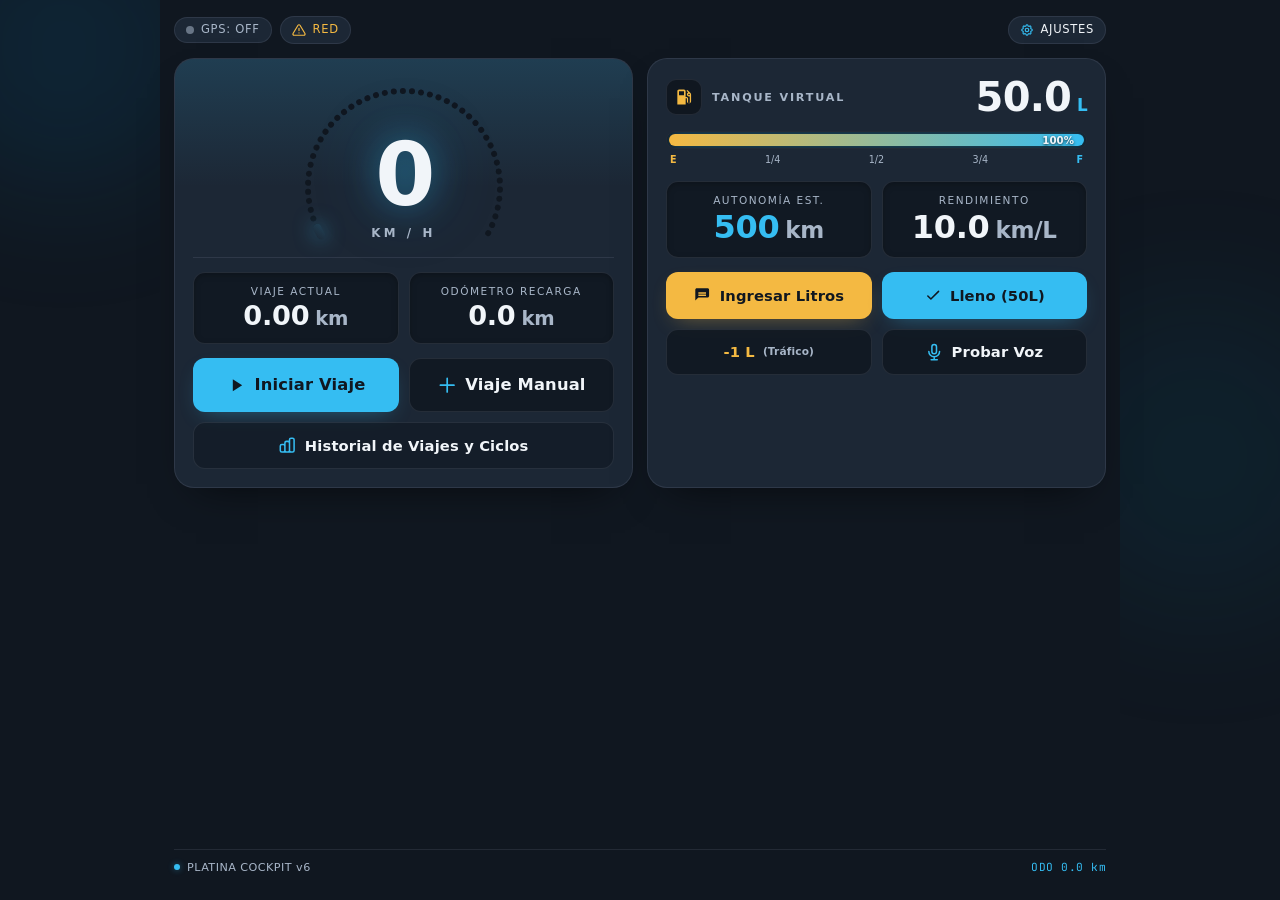
==== commit 4b0f0388: "Add files via upload" ====
--- a/index.html
+++ b/index.html
@@ -39,6 +39,7 @@
             <symbol id="i-camera" viewBox="0 0 24 24"><path d="M3 9a2 2 0 012-2h1.5l1.2-2h8.6l1.2 2H19a2 2 0 012 2v9a2 2 0 01-2 2H5a2 2 0 01-2-2V9z"/><circle cx="12" cy="13" r="3.5"/></symbol>
             <symbol id="i-sun" viewBox="0 0 24 24"><circle cx="12" cy="12" r="4"/><path d="M12 2v2m0 16v2M4.9 4.9l1.4 1.4m11.4 11.4l1.4 1.4M2 12h2m16 0h2M4.9 19.1l1.4-1.4m11.4-11.4l1.4-1.4"/></symbol>
             <symbol id="i-gauge" viewBox="0 0 24 24"><path d="M12 14l4-4M3.5 17a9 9 0 1117 0"/></symbol>
+            <symbol id="i-list" viewBox="0 0 24 24"><path d="M9 6h11M9 12h11M9 18h11M4 6h.01M4 12h.01M4 18h.01"/></symbol>
             <symbol id="i-receipt" viewBox="0 0 24 24"><path d="M6 3h12v18l-3-2-3 2-3-2-3 2V3zM9 8h6M9 12h6"/></symbol>
         </defs>
     </svg>
@@ -104,6 +105,16 @@
             <button class="btn btn-primary btn-sm" onclick="App.openRefuelModal()">Cargar</button>
         </div>
 
+        <!-- Recordatorios de Google Tasks -->
+        <section id="reminders-card" class="card reminders" style="display:none;">
+            <div class="card-head">
+                <span class="overline"><svg class="i"><use href="#i-list"/></svg>Recordatorios <span id="reminders-count" class="chip chip-cyan">0</span></span>
+            </div>
+            <ul id="reminders-list" class="reminders-list"></ul>
+            <div class="reminders-foot"><span id="reminders-meta"></span>
+                <button class="btn btn-sm" onclick="App.readReminders()"><svg class="i"><use href="#i-speaker"/></svg><span>Leer</span></button></div>
+        </section>
+
         <!-- Tanque virtual -->
         <section class="card fuel-card">
             <div class="fuel-head">
@@ -285,6 +296,13 @@
                 </section>
 
                 <section class="card">
+                    <div class="card-head"><span class="overline"><svg class="i"><use href="#i-list"/></svg>Recordatorios</span></div>
+                    <label class="switch"><input type="checkbox" id="input-briefing" checked><span class="switch-ui"></span><span class="switch-text">Leerlos en voz alta en el primer viaje del día</span></label>
+                    <button class="btn btn-block" onclick="App.pullReminders(true)"><svg class="i"><use href="#i-sync"/></svg><span>Descargar recordatorios ahora</span></button>
+                    <div id="reminders-status" class="voice-status"></div>
+                </section>
+
+                <section class="card">
                     <div class="card-head"><span class="overline"><svg class="i"><use href="#i-cloud"/></svg>Conexión</span></div>
                     <label class="field"><span>Gemini API Key (voz neuronal y tickets)</span><input type="password" id="input-gemini-key" placeholder="AIzaSy..." autocomplete="off"></label>
                     <p class="settings-hint" style="margin:0 0 12px;">La clave se guarda solo en este dispositivo y no se sube a la nube.</p>
--- a/css/aero-cobalt.css
+++ b/css/aero-cobalt.css
@@ -1,100 +1,397 @@
+/* ==========================================================================
+   PLATINA · Aero Obsidian (un solo archivo para toda la app)
+   1. Tokens   2. Base   3. Componentes   4. Tablero   5. Modales y hojas
+   6. Bitácora   7. Recarga   8. Ajustes
+   ========================================================================== */
+
+/* 1. TOKENS ---------------------------------------------------------------- */
 :root {
-    --obsidian-bg: #060911;
-    --obsidian-surface: rgba(15, 23, 42, 0.78);
-    --obsidian-card: linear-gradient(155deg, rgba(18, 27, 48, 0.92) 0%, rgba(9, 14, 26, 0.96) 100%);
-    --cobalt-primary: #2563eb;
-    --cobalt-glow: #38bdf8;
-    --cobalt-border: rgba(56, 189, 248, 0.22);
-    --border-subtle: rgba(148, 163, 184, 0.12);
-    --text-primary: #f8fafc;
-    --text-secondary: #94a3b8;
-    --accent-emerald: #10b981;
-    --accent-amber: #f59e0b;
-    --accent-crimson: #ef4444;
-}
-* { box-sizing: border-box; margin: 0; padding: 0; user-select: none; -webkit-user-select: none; }
+    --bg: #101720;
+    --bg-deep: #0b1118;
+    --card: #1c2735;
+    --inset: rgba(16, 23, 32, 0.8);
+    --line: rgba(168, 182, 200, 0.12);
+    --line-strong: rgba(168, 182, 200, 0.24);
+
+    --text: #f1f5f9;
+    --muted: #a8b6c8;
+
+    --cyan: #35bdf2;
+    --cyan-soft: rgba(53, 189, 242, 0.12);
+    --cyan-line: rgba(53, 189, 242, 0.4);
+    --cyan-glow: rgba(53, 189, 242, 0.45);
+
+    --amber: #f4b942;
+    --amber-soft: rgba(244, 185, 66, 0.14);
+    --amber-line: rgba(244, 185, 66, 0.4);
+
+    --crimson: #ef4444;
+    --crimson-soft: rgba(239, 68, 68, 0.14);
+
+    --r-sm: 8px;
+    --r-md: 12px;
+    --r-lg: 16px;
+    --r-xl: 20px;
+
+    --font: 'Space Grotesk', system-ui, -apple-system, 'Segoe UI', Roboto, sans-serif;
+    --mono: 'JetBrains Mono', ui-monospace, Menlo, Consolas, monospace;
+
+    --safe-b: env(safe-area-inset-bottom, 0px);
+}
+
+/* 2. BASE ------------------------------------------------------------------ */
+* { box-sizing: border-box; margin: 0; padding: 0; -webkit-tap-highlight-color: transparent; }
+*:not(input):not(select) { user-select: none; -webkit-user-select: none; }
+html { background: var(--bg); }
 body {
-    background-color: var(--obsidian-bg);
-    background-image: radial-gradient(circle at 15% 10%, rgba(37, 99, 235, 0.14) 0%, transparent 45%);
-    color: var(--text-primary);
-    font-family: 'Inter', sans-serif;
-    min-height: 100vh; display: flex; flex-direction: column; padding: 12px; overflow-x: hidden;
-}
-.telemetry-header {
-    display: flex; justify-content: space-between; align-items: center;
-    padding: 10px 14px; background: var(--obsidian-surface); border-radius: 14px;
-    margin-bottom: 10px; border: 1px solid var(--border-subtle);
-}
-.pill-badge {
-    display: inline-flex; align-items: center; gap: 7px; padding: 5px 10px;
-    background: rgba(6, 9, 17, 0.7); border: 1px solid var(--border-subtle);
-    border-radius: 999px; font-size: 0.75rem; font-weight: 600; color: var(--text-secondary);
-}
-.dot { width: 8px; height: 8px; border-radius: 50%; background: var(--accent-crimson); }
-.dot.searching { background: var(--accent-amber); box-shadow: 0 0 10px var(--accent-amber); }
-.dot.active { background: var(--accent-emerald); box-shadow: 0 0 10px var(--accent-emerald); }
-.brand-title {
-    font-size: 0.78rem; font-weight: 800; letter-spacing: 1px;
-    background: linear-gradient(90deg, #fff, var(--cobalt-glow));
-    -webkit-background-clip: text; -webkit-text-fill-color: transparent;
-}
+    background: var(--bg);
+    color: var(--text);
+    font-family: var(--font);
+    min-height: 100vh;
+    min-height: 100dvh;
+    max-width: 28rem;
+    margin: 0 auto;
+    padding: 14px 14px calc(26px + var(--safe-b));
+    display: flex;
+    flex-direction: column;
+    gap: 14px;
+    overflow-x: hidden;
+    -webkit-font-smoothing: antialiased;
+    position: relative;
+}
+/* Resplandor ambiental (decorativo) */
+body::before, body::after {
+    content: ''; position: fixed; z-index: -1; pointer-events: none; border-radius: 50%; filter: blur(64px);
+}
+body::before { width: 18rem; height: 18rem; top: -6rem; left: -5rem; background: rgba(2, 132, 199, 0.12); }
+body::after { width: 20rem; height: 20rem; top: 33%; right: -5rem; background: rgba(8, 145, 178, 0.08); }
+
+.i { width: 1.25em; height: 1.25em; flex: none; fill: none; stroke: currentColor; stroke-width: 2; stroke-linecap: round; stroke-linejoin: round; }
+small { font-size: 0.72em; font-weight: 600; color: var(--muted); }
+
+/* 3. COMPONENTES ----------------------------------------------------------- */
+.card {
+    position: relative; overflow: hidden;
+    background: var(--card); border: 1px solid var(--line); border-radius: var(--r-xl);
+    padding: 18px; box-shadow: 0 18px 40px -22px rgba(0, 0, 0, 0.7);
+}
+.overline { font-size: 0.7rem; font-weight: 600; letter-spacing: 0.16em; text-transform: uppercase; color: var(--muted); }
+
+/* Botones */
+.btn {
+    display: flex; align-items: center; justify-content: center; gap: 8px;
+    padding: 13px 14px; border-radius: var(--r-md);
+    background: var(--inset); border: 1px solid var(--line); color: var(--text);
+    font: 600 0.92rem/1.2 var(--font); letter-spacing: 0.01em; cursor: pointer;
+    transition: transform 0.12s ease, background 0.15s ease, opacity 0.15s ease;
+}
+.btn:active { transform: scale(0.98); }
+.btn:disabled { opacity: 0.5; }
+.btn .i { color: var(--cyan); }
+.btn-primary { background: var(--cyan); color: var(--bg); border-color: var(--cyan-line); font-weight: 700; box-shadow: 0 8px 22px -10px var(--cyan-glow); }
+.btn-primary .i { color: var(--bg); }
+.btn-amber { background: var(--amber); color: var(--bg); border-color: var(--amber-line); font-weight: 700; box-shadow: 0 8px 22px -10px rgba(244, 185, 66, 0.45); }
+.btn-amber .i { color: var(--bg); }
+.btn-danger { background: var(--crimson); color: #fff; border-color: rgba(239, 68, 68, 0.5); font-weight: 700; box-shadow: 0 8px 22px -10px rgba(239, 68, 68, 0.5); }
+.btn-danger .i { color: #fff; }
+.btn-ghost { background: rgba(16, 23, 32, 0.55); color: var(--muted); }
+.btn-ghost span { color: var(--text); }
+.btn-sm { padding: 9px 12px; font-size: 0.82rem; border-radius: 10px; }
+.btn-block { width: 100%; }
+.btn-lg { padding: 16px 14px; font-size: 1.02rem; }
+.btn-stack { flex-direction: column; gap: 2px; }
+.btn-grid { display: grid; grid-template-columns: 1fr 1fr; gap: 10px; }
+.btn-grid + .btn-grid, .btn-grid + .btn, .btn + .btn-grid, .btn + .btn { margin-top: 10px; }
+.btn-grid > .btn { margin-top: 0; }
+.accent-amber { color: var(--amber); font-weight: 700; }
+
+.pill {
+    display: inline-flex; align-items: center; gap: 7px; padding: 6px 11px;
+    background: var(--card); border: 1px solid var(--line); border-radius: 999px;
+    color: var(--muted); font: 500 0.72rem/1 var(--font); letter-spacing: 0.06em; text-transform: uppercase;
+}
+.pill .i { width: 14px; height: 14px; color: var(--cyan); }
+.pill-btn { cursor: pointer; color: var(--text); }
+.pill-btn:active { transform: scale(0.97); }
+.pill[data-state='offline'], .pill[data-state='error'] { color: var(--amber); }
+.pill[data-state='offline'] .i, .pill[data-state='error'] .i { color: var(--amber); }
+.pill[data-state='sync'] .i { animation: spin 1.1s linear infinite; }
+@keyframes spin { to { transform: rotate(360deg); } }
+
+.dot { width: 8px; height: 8px; border-radius: 50%; background: var(--muted); opacity: 0.55; flex: none; }
+.dot.searching { background: var(--amber); opacity: 1; box-shadow: 0 0 10px rgba(244, 185, 66, 0.7); animation: pulse 1.4s ease-in-out infinite; }
+.dot.active { background: var(--cyan); opacity: 1; box-shadow: 0 0 10px var(--cyan-glow); animation: pulse 2s ease-in-out infinite; }
+@keyframes pulse { 50% { opacity: 0.45; } }
+#gps-pill { color: var(--muted); }
+#gps-pill.live { color: var(--cyan); }
+
+.chip { display: inline-block; font: 700 0.74rem/1 var(--font); padding: 4px 8px; border-radius: 6px; }
+.chip-amber { color: var(--amber); background: var(--amber-soft); border: 1px solid var(--amber-line); }
+.chip-cyan { color: var(--cyan); background: var(--cyan-soft); border: 1px solid var(--cyan-line); }
+.icon-tile {
+    display: inline-flex; align-items: center; justify-content: center; flex: none;
+    width: 36px; height: 36px; border-radius: 10px;
+    background: var(--cyan-soft); border: 1px solid rgba(53, 189, 242, 0.25); color: var(--cyan);
+}
+.icon-tile.amber { background: var(--amber-soft); border-color: rgba(244, 185, 66, 0.3); color: var(--amber); }
+.icon-tile.dark { background: var(--bg); border-color: var(--line); }
+
+/* Métricas */
+.metrics-row { display: grid; grid-template-columns: 1fr 1fr; gap: 10px; }
+.metric-tile {
+    display: flex; flex-direction: column; align-items: center; justify-content: center; gap: 4px;
+    background: var(--inset); border: 1px solid var(--line); border-radius: var(--r-md);
+    padding: 12px 8px; text-align: center; box-shadow: inset 0 2px 6px rgba(0, 0, 0, 0.25);
+}
+.metric-label { font-size: 0.66rem; font-weight: 500; letter-spacing: 0.14em; text-transform: uppercase; color: var(--muted); }
+.metric-val { font-size: 1.7rem; font-weight: 700; letter-spacing: -0.01em; line-height: 1.1; font-variant-numeric: tabular-nums; display: flex; align-items: baseline; justify-content: center; gap: 6px; }
+.metric-val small { font-weight: 600; }
+.metric-val.cyan { color: var(--cyan); }
+.metric-val.amber { color: var(--amber); }
+
+/* Formularios */
+.field { display: block; margin-bottom: 14px; }
+.field:last-child { margin-bottom: 0; }
+.field > span { display: block; font-size: 0.74rem; font-weight: 600; letter-spacing: 0.04em; color: var(--muted); margin-bottom: 6px; }
+.field > small { display: block; margin-top: 6px; font-weight: 500; line-height: 1.4; }
+input, select {
+    width: 100%; padding: 12px; border-radius: 10px; font: 500 1rem var(--font); color: var(--text);
+    background: var(--bg-deep); border: 1px solid var(--line-strong); outline: none;
+    transition: border-color 0.15s, box-shadow 0.15s; appearance: none; -webkit-appearance: none;
+}
+select {
+    background-image: linear-gradient(45deg, transparent 50%, var(--muted) 50%), linear-gradient(135deg, var(--muted) 50%, transparent 50%);
+    background-position: calc(100% - 18px) 55%, calc(100% - 13px) 55%; background-size: 5px 5px; background-repeat: no-repeat; padding-right: 34px;
+}
+input:focus, select:focus { border-color: var(--cyan); box-shadow: 0 0 0 3px var(--cyan-soft); }
+input[type='number'] { -moz-appearance: textfield; }
+input::-webkit-outer-spin-button, input::-webkit-inner-spin-button { -webkit-appearance: none; margin: 0; }
+input::placeholder { color: rgba(168, 182, 200, 0.45); }
+input[type='range'] { padding: 0; height: 28px; background: transparent; border: none; box-shadow: none; }
+input[type='range']::-webkit-slider-runnable-track { height: 4px; border-radius: 4px; background: var(--line-strong); }
+input[type='range']::-moz-range-track { height: 4px; border-radius: 4px; background: var(--line-strong); }
+input[type='range']::-webkit-slider-thumb { -webkit-appearance: none; width: 20px; height: 20px; margin-top: -8px; border-radius: 50%; background: var(--cyan); border: 3px solid var(--bg); box-shadow: 0 0 10px var(--cyan-glow); }
+input[type='range']::-moz-range-thumb { width: 16px; height: 16px; border-radius: 50%; background: var(--cyan); border: 3px solid var(--bg); box-shadow: 0 0 10px var(--cyan-glow); }
+
+/* 4. TABLERO --------------------------------------------------------------- */
+.topbar { display: flex; align-items: center; justify-content: space-between; gap: 8px; padding-top: 2px; }
+.topbar-group { display: flex; align-items: center; gap: 8px; }
+
+.dashboard { display: grid; grid-template-columns: 1fr; gap: 14px; flex: 1; align-content: start; }
+
+/* Avisos (reserva baja / recordatorio) */
 .banner {
-    display: none; padding: 10px 14px; border-radius: 12px; font-weight: 700;
-    font-size: 0.85rem; margin-bottom: 10px; align-items: center; justify-content: space-between;
-}
-#alert-banner { background: rgba(239, 68, 68, 0.9); color: #fff; justify-content: center; }
-#refuel-reminder-banner { background: rgba(245, 158, 11, 0.18); border: 1px solid rgba(245, 158, 11, 0.5); color: #fde68a; }
-.dashboard { display: grid; grid-template-columns: 1fr; gap: 12px; flex: 1; }
-@media (min-width: 640px) and (orientation: landscape) { .dashboard { grid-template-columns: 1fr 1fr; } }
-.aero-card {
-    background: var(--obsidian-card); border-radius: 20px; padding: 16px;
-    border: 1px solid var(--border-subtle); display: flex; flex-direction: column; justify-content: space-between;
-}
-.section-tag { font-size: 0.75rem; font-weight: 700; color: var(--cobalt-glow); letter-spacing: 1.2px; display: flex; align-items: center; gap: 6px; }
-.speed-cluster { display: flex; justify-content: center; padding: 10px 0; }
-.speed-ring {
-    width: 160px; height: 160px; border-radius: 50%;
-    background: radial-gradient(circle, rgba(37, 99, 235, 0.12) 0%, rgba(6, 9, 17, 0.9) 75%);
-    border: 2px solid var(--cobalt-border); display: flex; flex-direction: column; align-items: center; justify-content: center;
-}
-.speed-ring.gps-live { border-color: rgba(16, 185, 129, 0.6); box-shadow: 0 0 30px rgba(16, 185, 129, 0.2); }
-.speed-value { font-family: 'JetBrains Mono', monospace; font-size: 4.2rem; font-weight: 800; line-height: 1; }
-.speed-unit { font-size: 0.75rem; font-weight: 700; color: var(--cobalt-glow); letter-spacing: 3px; margin-top: 4px; }
-.metrics-row { display: grid; grid-template-columns: 1fr 1fr; gap: 10px; margin-top: 8px; }
-.metric-tile { background: rgba(6, 9, 17, 0.65); border: 1px solid var(--border-subtle); border-radius: 14px; padding: 10px; text-align: center; }
-.metric-label { font-size: 0.68rem; font-weight: 600; color: var(--text-secondary); text-transform: uppercase; }
-.metric-val { font-family: 'JetBrains Mono', monospace; font-size: 1.25rem; font-weight: 700; margin-top: 3px; }
-.highlight-cobalt { color: var(--cobalt-glow); }
-.highlight-amber { color: var(--accent-amber); }
-.fuel-top-row { display: flex; justify-content: space-between; align-items: flex-end; margin-bottom: 8px; }
-.fuel-big-reading { font-family: 'JetBrains Mono', monospace; font-size: 1.9rem; font-weight: 800; }
+    display: none; align-items: center; gap: 12px; padding: 12px 14px;
+    background: var(--amber-soft); border: 1px solid var(--amber-line); border-radius: var(--r-lg);
+    box-shadow: 0 0 16px -4px rgba(244, 185, 66, 0.25);
+}
+.banner .icon-tile { background: var(--bg); color: var(--amber); border-color: var(--amber-line); }
+.banner-text { flex: 1; min-width: 0; display: flex; flex-direction: column; gap: 2px; }
+.banner-title { font: 700 0.74rem/1.2 var(--font); letter-spacing: 0.1em; text-transform: uppercase; color: var(--amber); }
+.banner-sub { font-size: 0.8rem; color: var(--muted); white-space: nowrap; overflow: hidden; text-overflow: ellipsis; }
+.banner.is-critical { background: var(--crimson-soft); border-color: rgba(239, 68, 68, 0.55); box-shadow: 0 0 18px -4px rgba(239, 68, 68, 0.4); }
+.banner.is-critical .banner-title { color: #fecaca; }
+.banner.is-critical .icon-tile { background: var(--crimson); border-color: var(--crimson); color: #fff; animation: pulse 1.2s ease-in-out infinite; }
+.banner.is-notice { background: var(--cyan-soft); border-color: var(--cyan-line); box-shadow: none; }
+.banner.is-notice .banner-title { color: var(--cyan); }
+.banner.is-notice .icon-tile { color: var(--cyan); border-color: var(--cyan-line); }
+
+/* Velocímetro */
+.cluster::before {
+    content: ''; position: absolute; inset: 0 0 auto 0; height: 8rem; pointer-events: none;
+    background: linear-gradient(to bottom, rgba(53, 189, 242, 0.15), transparent);
+}
+.cluster > * { position: relative; }
+.speed-ring { position: relative; width: 15rem; max-width: 100%; margin: -4px auto 0; aspect-ratio: 200 / 150; }
+.speed-ring svg { position: absolute; inset: 0; width: 100%; height: 100%; overflow: visible; }
+.dial-track { stroke: var(--bg); stroke-width: 5; stroke-linecap: round; stroke-dasharray: 0.01 2.25; }
+.dial-active { stroke-width: 7; stroke-linecap: round; stroke-dasharray: 2 100; transition: stroke-dasharray 0.45s ease; filter: drop-shadow(0 0 8px rgba(53, 189, 242, 0.55)); }
+.speed-readout { position: absolute; left: 0; right: 0; top: 34%; display: flex; flex-direction: column; align-items: center; }
+.speed-value { font-size: 5.4rem; font-weight: 700; line-height: 0.95; letter-spacing: -0.04em; font-variant-numeric: tabular-nums; text-shadow: 0 0 35px rgba(53, 189, 242, 0.45), 0 0 70px rgba(2, 132, 199, 0.25); }
+.speed-unit { margin-top: 10px; font-size: 0.74rem; font-weight: 600; letter-spacing: 0.3em; color: var(--muted); }
+.speed-ring.gps-live .speed-value { text-shadow: 0 0 40px rgba(53, 189, 242, 0.6), 0 0 80px rgba(2, 132, 199, 0.35); }
+.cluster .metrics-row { padding-top: 14px; margin-top: 4px; border-top: 1px solid var(--line); }
+.cluster .btn-grid { margin-top: 14px; }
+.cluster .btn-block { margin-top: 10px; }
+
+/* Tanque virtual */
+.fuel-head { display: flex; align-items: center; justify-content: space-between; gap: 10px; }
+.fuel-title { display: flex; align-items: center; gap: 10px; }
+.fuel-big-reading { font-size: 2.5rem; font-weight: 700; letter-spacing: -0.02em; line-height: 1; font-variant-numeric: tabular-nums; display: flex; align-items: baseline; gap: 6px; }
+.fuel-big-reading small { font-size: 1.05rem; font-weight: 700; color: var(--cyan); }
+.fuel-gauge { margin: 14px 0 16px; }
 .fuel-gauge-track {
-    width: 100%; height: 34px; background: rgba(6, 9, 17, 0.9); border-radius: 12px;
-    overflow: hidden; border: 1px solid var(--cobalt-border); position: relative; margin-bottom: 8px;
-}
-.fuel-gauge-fill { height: 100%; background: linear-gradient(90deg, #1d4ed8 0%, #0ea5e9 55%, #10b981 100%); transition: width 0.4s ease; }
-.fuel-ticks { position: absolute; inset: 0; background-image: repeating-linear-gradient(to right, transparent, transparent calc(10% - 1px), rgba(6,9,17,0.6) calc(10% - 1px), rgba(6,9,17,0.6) 10%); }
-.fuel-pct-badge { position: absolute; inset: 0; display: flex; align-items: center; justify-content: center; font-family: 'JetBrains Mono', monospace; font-weight: 800; font-size: 0.9rem; text-shadow: 0 1px 4px #000; }
-.btn-grid { display: grid; grid-template-columns: repeat(2, 1fr); gap: 8px; margin-top: 10px; }
-button { border: 1px solid transparent; border-radius: 12px; padding: 11px 10px; font-size: 0.84rem; font-weight: 700; color: #fff; cursor: pointer; display: flex; align-items: center; justify-content: center; gap: 6px; }
-button:active { transform: scale(0.96); }
-.btn-cobalt { background: linear-gradient(135deg, #2563eb, #0284c7); }
-.btn-emerald { background: linear-gradient(135deg, #059669, #10b981); }
-.btn-amber { background: linear-gradient(135deg, #d97706, #f59e0b); color: #060911; }
-.btn-crimson { background: linear-gradient(135deg, #dc2626, #ef4444); }
-.btn-obsidian { background: rgba(15, 23, 42, 0.85); border-color: var(--border-subtle); color: var(--text-secondary); }
-.btn-violet { background: linear-gradient(135deg, #6d28d9, #8b5cf6); }
-.modal { display: none; position: fixed; inset: 0; background: rgba(3, 6, 12, 0.85); backdrop-filter: blur(8px); z-index: 100; padding: 14px; align-items: center; justify-content: center; }
-.modal-content { background: #0f172a; padding: 18px; border-radius: 20px; width: 100%; max-width: 460px; border: 1px solid var(--cobalt-border); max-height: 90vh; overflow-y: auto; }
-.modal-header { display: flex; justify-content: space-between; align-items: center; margin-bottom: 12px; padding-bottom: 8px; border-bottom: 1px solid var(--border-subtle); }
-.modal-title { font-size: 1rem; font-weight: 800; }
-.form-group { margin-bottom: 12px; }
-.form-group label { display: block; font-size: 0.75rem; font-weight: 600; color: var(--text-secondary); margin-bottom: 5px; }
-.form-group input, .form-group select { width: 100%; padding: 10px; border-radius: 10px; border: 1px solid var(--cobalt-border); background: #060911; color: #fff; font-size: 1rem; }
-.tabs { display: grid; grid-template-columns: 1fr 1fr; gap: 6px; background: #060911; padding: 4px; border-radius: 10px; margin-bottom: 12px; }
-.tab-btn { padding: 8px; background: transparent; color: var(--text-secondary); }
-.tab-btn.active { background: var(--cobalt-primary); color: #fff; }
-.history-list { display: flex; flex-direction: column; gap: 8px; max-height: 45vh; overflow-y: auto; margin-bottom: 12px; }
-.log-card { background: rgba(6, 9, 17, 0.8); padding: 10px; border-radius: 12px; border-left: 3px solid var(--cobalt-glow); font-size: 0.78rem; }
-.log-header { display: flex; justify-content: space-between; font-weight: 700; margin-bottom: 6px; }
-.log-badge { font-family: 'JetBrains Mono', monospace; font-size: 0.72rem; padding: 2px 6px; border-radius: 6px; background: rgba(37,99,235,0.2); color: var(--cobalt-glow); }
+    position: relative; height: 18px; padding: 2px; border-radius: 999px; overflow: hidden;
+    background: var(--bg); border: 1px solid var(--line);
+}
+.fuel-gauge-fill {
+    height: 100%; min-width: 4px; border-radius: 999px;
+    background: linear-gradient(90deg, var(--amber), var(--cyan)); box-shadow: 0 0 14px var(--cyan-glow);
+    transition: width 0.5s ease, background 0.3s;
+}
+.fuel-gauge.is-low .fuel-gauge-fill { background: var(--amber); box-shadow: 0 0 14px rgba(244, 185, 66, 0.45); }
+.fuel-gauge.is-critical .fuel-gauge-fill { background: var(--crimson); box-shadow: 0 0 14px rgba(239, 68, 68, 0.5); }
+.fuel-pct-badge { position: absolute; inset: 0; display: flex; align-items: center; justify-content: flex-end; padding-right: 12px; font: 700 0.64rem var(--font); text-shadow: 0 1px 3px rgba(0, 0, 0, 0.8); }
+.fuel-scale { display: flex; justify-content: space-between; padding: 0 4px; margin-top: 5px; font-size: 0.6rem; color: var(--muted); }
+.fuel-scale .e { color: var(--amber); font-weight: 700; }
+.fuel-scale .f { color: var(--cyan); font-weight: 600; }
+.fuel-card .metrics-row { margin-bottom: 14px; }
+.fuel-card .metric-val { font-size: 2rem; }
+
+.cockpit-footer {
+    display: flex; align-items: center; justify-content: space-between; gap: 10px;
+    padding-top: 10px; border-top: 1px solid var(--line); font-size: 0.7rem; color: var(--muted);
+}
+.cockpit-footer .brand { display: flex; align-items: center; gap: 7px; letter-spacing: 0.04em; }
+.cockpit-footer .brand .dot { width: 6px; height: 6px; background: var(--cyan); opacity: 1; box-shadow: 0 0 6px var(--cyan-glow); }
+.cockpit-footer .mono { font-family: var(--mono); color: var(--cyan); letter-spacing: 0.04em; }
+
+/* Horizontal (tablet / teléfono en soporte) */
+@media (min-width: 640px) and (orientation: landscape) {
+    body { max-width: 60rem; }
+    .dashboard { grid-template-columns: 1fr 1fr; }
+    .dashboard > .banner { grid-column: 1 / -1; order: -1; }
+}
+
+/* 5. MODALES Y HOJAS ------------------------------------------------------- */
+.modal {
+    display: none; position: fixed; inset: 0; z-index: 100; align-items: center; justify-content: center;
+    background: rgba(5, 8, 13, 0.82); -webkit-backdrop-filter: blur(8px); backdrop-filter: blur(8px);
+}
+.dialog {
+    width: calc(100% - 28px); max-width: 22rem; padding: 22px 18px 18px; text-align: center;
+    background: var(--card); border: 1px solid var(--cyan-line); border-radius: var(--r-xl);
+    box-shadow: 0 0 40px -10px var(--cyan-glow);
+}
+.dialog .icon-tile { width: 46px; height: 46px; border-radius: 14px; margin: 0 auto 12px; }
+.dialog .icon-tile .i { width: 24px; height: 24px; }
+.dialog h3 { font-size: 1.35rem; font-weight: 600; letter-spacing: -0.01em; margin: 6px 0 6px; }
+.dialog p { color: var(--muted); font-size: 0.95rem; margin-bottom: 18px; }
+
+.sheet {
+    width: 100%; max-width: 28rem; height: 100vh; height: 100dvh;
+    display: flex; flex-direction: column; background: var(--bg); overflow: hidden;
+}
+@media (min-width: 480px) and (min-height: 720px) {
+    .sheet { height: min(844px, 94dvh); border-radius: 28px; border: 1px solid var(--line); box-shadow: 0 30px 80px -20px rgba(0, 0, 0, 0.8); }
+}
+.sheet-header {
+    padding: 22px 18px 14px; border-bottom: 1px solid var(--line);
+    background: rgba(16, 23, 32, 0.95); position: relative; z-index: 2;
+}
+.sheet-title-row { display: flex; align-items: center; justify-content: space-between; gap: 12px; }
+.sheet-title { display: flex; align-items: center; gap: 12px; min-width: 0; }
+.sheet-title h2 { font-size: 1.25rem; font-weight: 700; letter-spacing: -0.01em; display: flex; align-items: center; gap: 10px; }
+.sheet-title p { font-size: 0.74rem; color: var(--muted); margin-top: 2px; }
+.sheet-title .dot { width: 12px; height: 12px; background: var(--cyan); opacity: 1; box-shadow: 0 0 10px var(--cyan-glow); animation: none; }
+.tag-mono { font: 600 0.66rem var(--mono); padding: 3px 7px; border-radius: 6px; background: var(--card); color: var(--muted); border: 1px solid var(--line); }
+.close-btn {
+    display: inline-flex; align-items: center; gap: 6px; padding: 7px 14px; border-radius: 999px; cursor: pointer;
+    background: var(--card); color: var(--muted); border: 1px solid var(--line); font: 600 0.84rem var(--font);
+}
+.close-btn:active { transform: scale(0.97); }
+.close-btn .i { width: 15px; height: 15px; }
+.close-btn.amber { color: var(--amber); border-color: var(--amber-line); background: var(--amber-soft); }
+.back-btn { width: 38px; height: 38px; flex: none; display: inline-flex; align-items: center; justify-content: center; border-radius: 50%; cursor: pointer; background: var(--card); color: var(--text); border: 1px solid var(--line); }
+.sheet-body { flex: 1; overflow-y: auto; padding: 16px; display: flex; flex-direction: column; gap: 14px; scrollbar-width: none; overscroll-behavior: contain; }
+.sheet-body::-webkit-scrollbar { display: none; }
+.sheet-body > * { flex-shrink: 0; }
+.sheet-footer { padding: 14px 16px calc(14px + var(--safe-b)); border-top: 1px solid var(--line); background: rgba(16, 23, 32, 0.95); }
+
+.card-head { display: flex; align-items: center; justify-content: space-between; gap: 10px; padding-bottom: 12px; margin-bottom: 14px; border-bottom: 1px solid var(--line); }
+.card-head .overline { display: flex; align-items: center; gap: 8px; }
+.card-head .overline .i { color: var(--amber); width: 18px; height: 18px; }
+.card-head .meta { font-size: 0.74rem; color: var(--muted); }
+
+/* 6. BITÁCORA -------------------------------------------------------------- */
+.segmented { display: flex; gap: 6px; padding: 5px; margin-top: 14px; background: var(--bg-deep); border: 1px solid var(--line); border-radius: var(--r-md); }
+.tab-btn {
+    flex: 1; display: flex; align-items: center; justify-content: center; gap: 8px; padding: 10px 8px;
+    border-radius: 9px; border: 1px solid transparent; background: transparent; color: var(--muted);
+    font: 600 0.84rem var(--font); cursor: pointer; transition: all 0.15s;
+}
+.tab-btn .i { width: 18px; height: 18px; }
+.tab-btn.active { background: var(--cyan-soft); color: var(--cyan); border-color: var(--cyan); box-shadow: 0 0 14px rgba(53, 189, 242, 0.25); }
+.history-list { display: flex; flex-direction: column; gap: 14px; }
+.list-head { display: flex; align-items: center; justify-content: space-between; padding: 0 4px; }
+.list-head strong { font-size: 0.86rem; letter-spacing: 0.02em; }
+.empty { text-align: center; color: var(--muted); font-size: 0.9rem; padding: 36px 12px; border: 1px dashed var(--line-strong); border-radius: var(--r-lg); }
+
+.log-card { background: var(--card); border: 1px solid var(--line); border-radius: var(--r-lg); padding: 16px; }
+.log-top { display: flex; align-items: flex-start; justify-content: space-between; gap: 12px; padding-bottom: 12px; margin-bottom: 12px; border-bottom: 1px solid var(--line); }
+.log-when { display: flex; align-items: center; gap: 10px; }
+.log-date { font-size: 1rem; font-weight: 700; color: var(--muted); letter-spacing: -0.01em; }
+.log-time { font-size: 0.74rem; color: var(--muted); margin-top: 1px; }
+.log-stat { text-align: right; display: flex; flex-direction: column; align-items: flex-end; gap: 4px; }
+.log-big { font-size: 1.4rem; font-weight: 700; letter-spacing: -0.01em; line-height: 1; font-variant-numeric: tabular-nums; }
+.log-big small { font-weight: 500; }
+.log-big.cyan { color: var(--cyan); }
+
+.timeline { list-style: none; position: relative; padding-left: 28px; display: flex; flex-direction: column; gap: 14px; }
+.timeline::before { content: ''; position: absolute; left: 9px; top: 10px; bottom: 10px; width: 2px; background: linear-gradient(to bottom, var(--cyan), rgba(168, 182, 200, 0.2), var(--amber)); }
+.timeline li { position: relative; display: flex; flex-direction: column; gap: 2px; }
+.timeline li::before { content: ''; position: absolute; left: -26px; top: 4px; width: 12px; height: 12px; border-radius: 50%; background: var(--cyan); border: 2px solid var(--card); box-shadow: 0 0 8px var(--cyan-glow); }
+.timeline li.end::before { background: var(--amber); box-shadow: 0 0 8px rgba(244, 185, 66, 0.55); }
+.tl-label { font: 700 0.66rem var(--mono); letter-spacing: 0.14em; text-transform: uppercase; color: var(--cyan); }
+.timeline li.end .tl-label { color: var(--amber); }
+.tl-addr { font-size: 0.9rem; font-weight: 500; line-height: 1.35; color: var(--text); }
+
+.mini-metrics { display: grid; grid-template-columns: repeat(3, 1fr); gap: 8px; }
+.mini-metrics .metric-tile { padding: 10px 4px; }
+.mini-metrics .metric-val { font-size: 1.15rem; }
+.tank-mini { margin-top: 12px; }
+.tank-mini-row { display: flex; justify-content: space-between; font-size: 0.7rem; color: var(--muted); margin-top: 6px; }
+
+.export-btn { justify-content: flex-start; gap: 10px; padding: 12px 10px; text-align: left; background: var(--card); }
+.export-btn .icon-tile { width: 34px; height: 34px; }
+.export-btn b { display: block; font-size: 0.8rem; white-space: nowrap; line-height: 1.15; }
+.export-btn em { display: block; font: 500 0.7rem var(--mono); font-style: normal; color: var(--cyan); }
+.export-btn.cyan { border-color: var(--cyan-line); box-shadow: inset 0 1px 0 rgba(53, 189, 242, 0.2); }
+.export-btn.amber { border-color: var(--amber-line); box-shadow: inset 0 1px 0 rgba(244, 185, 66, 0.2); }
+.export-btn.amber em, .export-btn.amber .icon-tile { color: var(--amber); }
+.export-btn.amber .icon-tile { background: var(--amber-soft); border-color: rgba(244, 185, 66, 0.3); }
+.export-btn .i { color: inherit; }
+.export-btn.cyan .icon-tile { color: var(--cyan); }
+
+/* 7. RECARGA --------------------------------------------------------------- */
+.input-tile {
+    background: var(--inset); border: 1px solid var(--line); border-radius: var(--r-md); padding: 12px;
+    box-shadow: inset 0 2px 6px rgba(0, 0, 0, 0.25); display: flex; flex-direction: column; gap: 4px;
+}
+.input-tile > span { font-size: 0.8rem; font-weight: 600; }
+.input-tile > small { font-weight: 500; }
+.input-big { display: flex; align-items: baseline; gap: 6px; }
+.input-big input {
+    width: 100%; padding: 0; border: none; border-radius: 0; background: transparent; box-shadow: none;
+    font: 700 2rem/1.1 var(--font); letter-spacing: -0.02em; color: var(--cyan); font-variant-numeric: tabular-nums;
+}
+.input-big input:focus { box-shadow: none; }
+.input-big.money input { color: var(--text); }
+.input-big .unit { font-size: 0.95rem; font-weight: 700; color: var(--muted); }
+.input-big .unit.cyan { color: var(--cyan); }
+.unit-price-row { display: flex; align-items: center; justify-content: space-between; margin-top: 10px; padding: 12px; background: var(--inset); border: 1px solid var(--line); border-radius: var(--r-md); font-size: 0.86rem; color: var(--muted); }
+.unit-price-row b { color: var(--text); font-variant-numeric: tabular-nums; }
+
+.tank-preview { background: var(--inset); border: 1px solid var(--line); border-radius: var(--r-md); padding: 12px; margin-top: 10px; }
+.tank-preview-head { display: flex; align-items: center; justify-content: space-between; gap: 8px; font-size: 0.84rem; margin-bottom: 10px; }
+.tank-preview-head > span { display: flex; align-items: center; gap: 8px; color: var(--muted); }
+.tank-preview-head .i { color: var(--cyan); width: 18px; height: 18px; }
+.tank-preview-head b { font-variant-numeric: tabular-nums; }
+.tank-preview-head b em { font-style: normal; color: var(--cyan); }
+.stack-bar { display: flex; height: 12px; border-radius: 999px; overflow: hidden; background: var(--bg); border: 1px solid var(--line); }
+.stack-bar .prev { background: var(--amber); transition: width 0.3s ease; }
+.stack-bar .add { background: var(--cyan); box-shadow: 0 0 12px var(--cyan-glow); transition: width 0.3s ease; }
+.tank-preview-foot { display: flex; justify-content: space-between; margin-top: 7px; font-size: 0.7rem; color: var(--muted); }
+.tank-preview-foot .amber { color: var(--amber); }
+.tank-preview-foot .cyan { color: var(--cyan); }
+.scan-status { margin-top: 10px; text-align: center; font-size: 0.78rem; color: var(--cyan); min-height: 1em; }
+
+/* 8. AJUSTES --------------------------------------------------------------- */
+.settings-hint { font-size: 0.76rem; color: var(--muted); line-height: 1.45; margin-top: 10px; }
+.range-row { display: flex; align-items: center; gap: 12px; }
+.range-row output { min-width: 3.2rem; text-align: right; font: 600 0.84rem var(--mono); color: var(--cyan); }
+.voice-status { margin-top: 8px; text-align: center; font-size: 0.76rem; color: var(--cyan); min-height: 1em; }
+
+@media (prefers-reduced-motion: reduce) {
+    *, *::before, *::after { animation: none !important; transition: none !important; }
+}
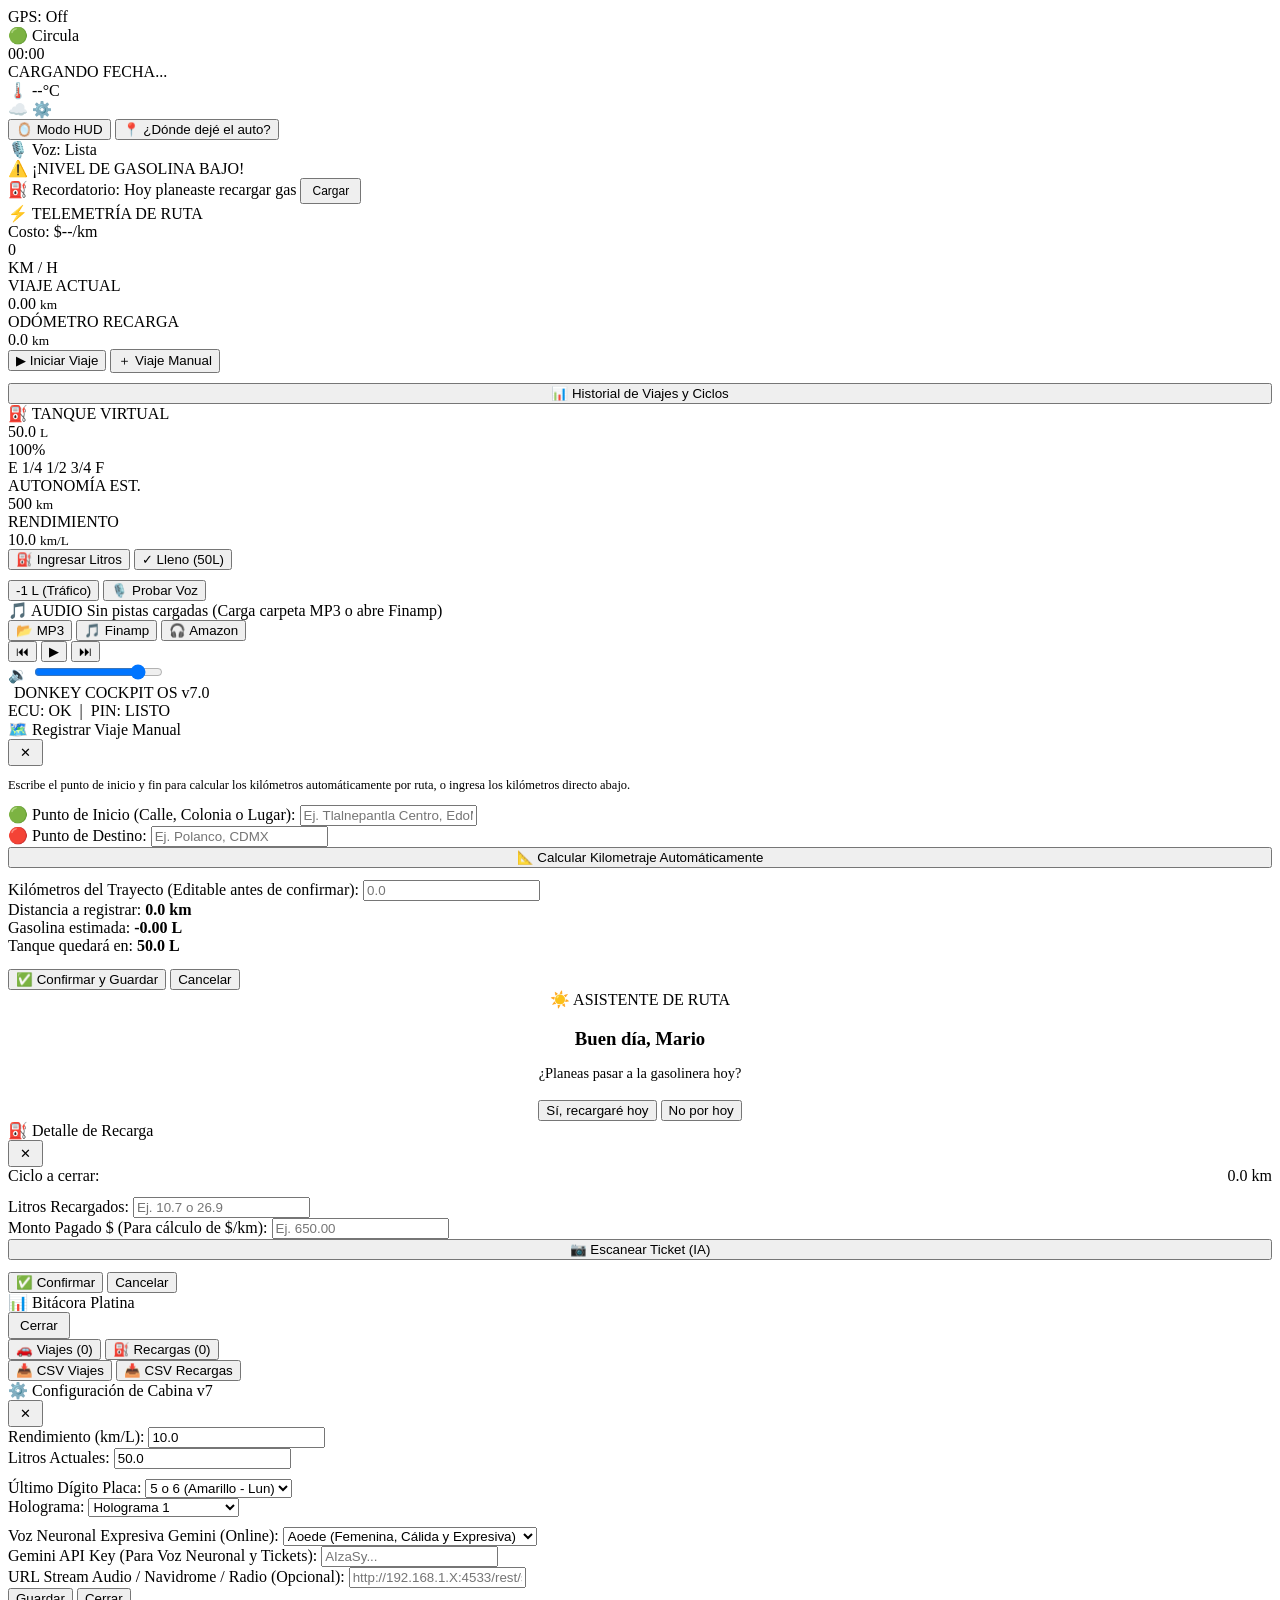
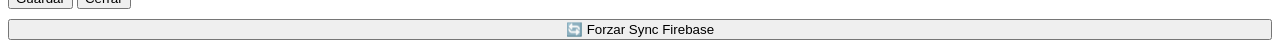
==== commit dbc8e3c6: "Add files via upload" ====
--- a/index.html
+++ b/index.html
@@ -2,72 +2,66 @@
 <html lang="es">
 <head>
     <meta charset="UTF-8">
-    <meta name="viewport" content="width=device-width, initial-scale=1.0, maximum-scale=1.0, user-scalable=no, viewport-fit=cover">
-    <meta name="theme-color" content="#101720">
+    <meta name="viewport" content="width=device-width, initial-scale=1.0, maximum-scale=1.0, user-scalable=no">
+    <meta name="theme-color" content="#060911">
     <meta name="apple-mobile-web-app-capable" content="yes">
     <meta name="apple-mobile-web-app-status-bar-style" content="black-translucent">
-    <title>Platina v6 — Aero Obsidian</title>
-    <link rel="preconnect" href="https://fonts.googleapis.com">
-    <link rel="preconnect" href="https://fonts.gstatic.com" crossorigin>
-    <link href="https://fonts.googleapis.com/css2?family=Space+Grotesk:wght@400;500;600;700&family=JetBrains+Mono:wght@500;600&display=swap" rel="stylesheet">
-    <link rel="stylesheet" href="css/aero-cobalt.css">
+    <title>Platina v7.0 — Donkey Cockpit OS</title>
+    <link href="https://fonts.googleapis.com/css2?family=Inter:wght@400;600;700;800&family=JetBrains+Mono:wght@600;700;800&display=swap" rel="stylesheet">
+    <link rel="stylesheet" href="css/tablero.css">
+    <link rel="stylesheet" href="css/recarga.css">
+    <link rel="stylesheet" href="css/bitacora.css">
 </head>
 <body>
-    <!-- Iconos (sprite local: funciona sin conexión) -->
-    <svg width="0" height="0" style="position:absolute" aria-hidden="true">
-        <defs>
-            <symbol id="i-play" viewBox="0 0 24 24"><path fill="currentColor" stroke="none" d="M8 5v14l11-7z"/></symbol>
-            <symbol id="i-stop" viewBox="0 0 24 24"><rect x="6" y="6" width="12" height="12" rx="2" fill="currentColor" stroke="none"/></symbol>
-            <symbol id="i-plus" viewBox="0 0 24 24"><path d="M12 4v16m8-8H4"/></symbol>
-            <symbol id="i-chart" viewBox="0 0 24 24"><path d="M9 19v-6a2 2 0 00-2-2H5a2 2 0 00-2 2v6a2 2 0 002 2h2a2 2 0 002-2zm0 0V9a2 2 0 012-2h2a2 2 0 012 2v10m-6 0a2 2 0 002 2h2a2 2 0 002-2m0 0V5a2 2 0 012-2h2a2 2 0 012 2v14a2 2 0 01-2 2h-2a2 2 0 01-2-2z"/></symbol>
-            <symbol id="i-gear" viewBox="0 0 24 24"><path d="M10.325 4.317c.426-1.756 2.924-1.756 3.35 0a1.724 1.724 0 002.573 1.066c1.543-.94 3.31.826 2.37 2.37a1.724 1.724 0 001.065 2.572c1.756.426 1.756 2.924 0 3.35a1.724 1.724 0 00-1.066 2.573c.94 1.543-.826 3.31-2.37 2.37a1.724 1.724 0 00-2.572 1.065c-.426 1.756-2.924 1.756-3.35 0a1.724 1.724 0 00-2.573-1.066c-1.543.94-3.31-.826-2.37-2.37a1.724 1.724 0 00-1.065-2.572c-1.756-.426-1.756-2.924 0-3.35a1.724 1.724 0 001.066-2.573c-.94-1.543.826-3.31 2.37-2.37.996.608 2.296.07 2.572-1.065z"/><path d="M15 12a3 3 0 11-6 0 3 3 0 016 0z"/></symbol>
-            <symbol id="i-cloud" viewBox="0 0 24 24"><path d="M7 16a4 4 0 01-.88-7.903A5 5 0 1115.9 6L16 6a5 5 0 011 9.9M15 13l-3-3m0 0l-3 3m3-3v12"/></symbol>
-            <symbol id="i-cloud-off" viewBox="0 0 24 24"><path d="M7 18a4 4 0 01-.9-7.9A5 5 0 0111 5.2M16 6a5 5 0 011 9.9M4 4l16 16"/></symbol>
-            <symbol id="i-sync" viewBox="0 0 24 24"><path d="M4 12a8 8 0 0113.7-5.6L20 9M20 4v5h-5M20 12a8 8 0 01-13.7 5.6L4 15M4 20v-5h5"/></symbol>
-            <symbol id="i-fuel" viewBox="0 0 24 24"><path fill="currentColor" stroke="none" d="M19.77 7.23l.01-.01-3.72-3.72L15 4.56l2.11 2.11c-.94.36-1.61 1.26-1.61 2.33a2.5 2.5 0 002.5 2.5c.34 0 .65-.07.94-.19v7.19c0 .55-.45 1-1 1s-1-.45-1-1V14c0-1.1-.9-2-2-2h-1V5c0-1.1-.9-2-2-2H6C4.9 3 4 3.9 4 5v16h10V13.5h1.5V17c0 1.38 1.12 2.5 2.5 2.5s2.5-1.12 2.5-2.5V9c0-.69-.28-1.32-.73-1.77zM12 10H6V5h6v5zm6 0c-.55 0-1-.45-1-1s.45-1 1-1 1 .45 1 1-.45 1-1 1z"/></symbol>
-            <symbol id="i-check" viewBox="0 0 24 24"><path d="M5 13l4 4L19 7"/></symbol>
-            <symbol id="i-msg" viewBox="0 0 24 24"><path fill="currentColor" stroke="none" d="M19 3H5c-1.1 0-2 .9-2 2v14l4-4h12c1.1 0 2-.9 2-2V5c0-1.1-.9-2-2-2zm-2 10H7v-2h10v2zm0-3H7V8h10v2z"/></symbol>
-            <symbol id="i-mic" viewBox="0 0 24 24"><path d="M19 11a7 7 0 01-7 7m0 0a7 7 0 01-7-7m7 7v4m0 0H8m4 0h4m-4-8a3 3 0 01-3-3V5a3 3 0 116 0v6a3 3 0 01-3 3z"/></symbol>
-            <symbol id="i-speaker" viewBox="0 0 24 24"><path d="M11 5L6 9H3v6h3l5 4V5zM15.5 8.5a5 5 0 010 7M18.5 5.5a9 9 0 010 13"/></symbol>
-            <symbol id="i-close" viewBox="0 0 24 24"><path d="M6 18L18 6M6 6l12 12"/></symbol>
-            <symbol id="i-back" viewBox="0 0 24 24"><path d="M10 19l-7-7m0 0l7-7m-7 7h18"/></symbol>
-            <symbol id="i-calendar" viewBox="0 0 24 24"><rect x="3" y="4" width="18" height="18" rx="2"/><path d="M16 2v4M8 2v4M3 10h18"/></symbol>
-            <symbol id="i-car" viewBox="0 0 24 24"><path d="M5 17H4a1 1 0 01-1-1v-4l2-5.5A2 2 0 016.9 5h10.2A2 2 0 0119 6.5L21 12v4a1 1 0 01-1 1h-1M5 17a2 2 0 104 0m6 0a2 2 0 104 0M9 17h6M3 12h18"/></symbol>
-            <symbol id="i-download" viewBox="0 0 24 24"><path d="M4 16v1a3 3 0 003 3h10a3 3 0 003-3v-1m-4-4l-4 4m0 0l-4-4m4 4V4"/></symbol>
-            <symbol id="i-folder-down" viewBox="0 0 24 24"><path d="M12 10v6m0 0l-3-3m3 3l3-3M3 17V7a2 2 0 012-2h6l2 2h7a2 2 0 012 2v8a2 2 0 01-2 2H5a2 2 0 01-2-2z"/></symbol>
-            <symbol id="i-alert" viewBox="0 0 24 24"><path d="M12 9v4m0 4h.01M10.3 3.9L1.8 18a2 2 0 001.7 3h17a2 2 0 001.7-3L13.7 3.9a2 2 0 00-3.4 0z"/></symbol>
-            <symbol id="i-camera" viewBox="0 0 24 24"><path d="M3 9a2 2 0 012-2h1.5l1.2-2h8.6l1.2 2H19a2 2 0 012 2v9a2 2 0 01-2 2H5a2 2 0 01-2-2V9z"/><circle cx="12" cy="13" r="3.5"/></symbol>
-            <symbol id="i-sun" viewBox="0 0 24 24"><circle cx="12" cy="12" r="4"/><path d="M12 2v2m0 16v2M4.9 4.9l1.4 1.4m11.4 11.4l1.4 1.4M2 12h2m16 0h2M4.9 19.1l1.4-1.4m11.4-11.4l1.4-1.4"/></symbol>
-            <symbol id="i-gauge" viewBox="0 0 24 24"><path d="M12 14l4-4M3.5 17a9 9 0 1117 0"/></symbol>
-            <symbol id="i-list" viewBox="0 0 24 24"><path d="M9 6h11M9 12h11M9 18h11M4 6h.01M4 12h.01M4 18h.01"/></symbol>
-            <symbol id="i-receipt" viewBox="0 0 24 24"><path d="M6 3h12v18l-3-2-3 2-3-2-3 2V3zM9 8h6M9 12h6"/></symbol>
-        </defs>
-    </svg>
-
-    <header class="topbar">
-        <div class="topbar-group">
-            <div id="gps-pill" class="pill"><div id="gps-dot" class="dot"></div><span id="gps-status">GPS: Off</span></div>
-            <div class="pill" id="cloud-pill" data-state="sync"><svg class="i" aria-hidden="true"><use id="cloud-icon" href="#i-cloud"/></svg><span id="cloud-status">Sync</span></div>
-        </div>
-        <button class="pill pill-btn" onclick="App.openSettings()" aria-label="Ajustes"><svg class="i" aria-hidden="true"><use href="#i-gear"/></svg>Ajustes</button>
+    <!-- Cabecera Principal con Fecha/Hora al Centro -->
+    <header class="telemetry-header">
+        <div class="header-left">
+            <div class="pill-badge">
+                <div id="gps-dot" class="dot"></div>
+                <span id="gps-status">GPS: Off</span>
+            </div>
+            <div id="hnc-badge" class="pill-badge hnc-ok" title="Estado Hoy No Circula">🟢 Circula</div>
+        </div>
+
+        <div class="header-center">
+            <div id="clock-time" class="clock-time">00:00</div>
+            <div id="clock-date" class="clock-date">CARGANDO FECHA...</div>
+        </div>
+
+        <div class="header-right">
+            <div id="weather-badge" class="pill-badge" onclick="App.checkWeather(true)" style="cursor:pointer;">🌡️ --°C</div>
+            <div class="pill-badge" style="cursor:pointer;" onclick="App.openSettings()">
+                <span id="cloud-status">☁️</span> ⚙️
+            </div>
+        </div>
     </header>
 
+    <!-- Barra de Herramientas Rápidas de Cabina -->
+    <div class="cockpit-utility-bar">
+        <button class="util-btn" onclick="App.toggleHudMode()">🪞 Modo HUD</button>
+        <button class="util-btn" onclick="App.openParkedCarLocation()">📍 ¿Dónde dejé el auto?</button>
+        <div id="voice-engine-badge" class="util-status">🎙️ Voz: Lista</div>
+    </div>
+
+    <!-- Banners de Alerta -->
+    <div id="alert-banner" class="banner">⚠️ ¡NIVEL DE GASOLINA BAJO!</div>
+    <div id="refuel-reminder-banner" class="banner">
+        <span>⛽ Recordatorio: Hoy planeaste recargar gas</span>
+        <button class="btn-amber" style="padding:4px 10px;font-size:0.75rem;" onclick="App.openRefuelModal()">Cargar</button>
+    </div>
+
+    <!-- Tablero Principal -->
     <main class="dashboard">
-        <!-- Velocímetro y viaje -->
-        <section class="card cluster">
-            <div id="speed-ring" class="speed-ring">
-                <svg viewBox="0 0 200 150" fill="none" aria-hidden="true">
-                    <defs>
-                        <linearGradient id="dial-grad" x1="0" y1="1" x2="1" y2="0">
-                            <stop offset="0%" stop-color="#1c2735"/>
-                            <stop offset="45%" stop-color="#35bdf2"/>
-                            <stop offset="100%" stop-color="#f1f5f9"/>
-                        </linearGradient>
-                    </defs>
-                    <path class="dial-track" pathLength="100" d="M 30.72 135 A 80 80 0 1 1 169.28 135"/>
-                    <path id="dial-active" class="dial-active" pathLength="100" stroke="url(#dial-grad)" d="M 30.72 135 A 80 80 0 1 1 169.28 135"/>
-                </svg>
-                <div class="speed-readout">
+        <!-- Tarjeta 1: Velocímetro y Ruta -->
+        <section class="aero-card">
+            <div class="card-top-bar">
+                <div class="section-tag">⚡ TELEMETRÍA DE RUTA</div>
+                <div class="cost-pill">Costo: <span id="cost-per-km">$--</span>/km</div>
+            </div>
+
+            <div class="speed-cluster">
+                <div id="speed-ring" class="speed-ring-stitch"></div>
+                <div class="speed-display-container">
                     <div id="speed-display" class="speed-value">0</div>
                     <div class="speed-unit">KM / H</div>
                 </div>
@@ -75,247 +69,277 @@
 
             <div class="metrics-row">
                 <div class="metric-tile">
-                    <div class="metric-label">Viaje Actual</div>
-                    <div class="metric-val"><span id="current-trip-km">0.00</span> <small>km</small></div>
+                    <div class="metric-label">VIAJE ACTUAL</div>
+                    <div class="metric-val highlight-cobalt"><span id="current-trip-km">0.00</span> <small>km</small></div>
                 </div>
                 <div class="metric-tile">
-                    <div class="metric-label">Odómetro Recarga</div>
-                    <div class="metric-val"><span id="refuel-odo-km">0.0</span> <small>km</small></div>
-                </div>
-            </div>
-
-            <div class="btn-grid">
-                <button id="btn-gps-toggle" class="btn btn-primary btn-lg" onclick="App.handleStartStopClick()"><svg class="i"><use href="#i-play"/></svg><span>Iniciar Viaje</span></button>
-                <button class="btn btn-lg" onclick="App.addManualKm()"><svg class="i"><use href="#i-plus"/></svg><span>Viaje Manual</span></button>
-            </div>
-            <button id="btn-history" class="btn btn-ghost btn-block" onclick="App.openHistoryModal()"><svg class="i"><use href="#i-chart"/></svg><span>Historial de Viajes y Ciclos</span></button>
+                    <div class="metric-label">ODÓMETRO RECARGA</div>
+                    <div class="metric-val highlight-amber"><span id="refuel-odo-km">0.0</span> <small>km</small></div>
+                </div>
+            </div>
+
+            <div>
+                <div class="btn-grid">
+                    <button id="btn-gps-toggle" class="btn-cobalt" onclick="App.handleStartStopClick()">▶ Iniciar Viaje</button>
+                    <button class="btn-obsidian" onclick="App.openManualTripModal()">＋ Viaje Manual</button>
+                </div>
+                <button id="btn-history" class="btn-obsidian" style="margin-top:10px;width:100%;" onclick="App.openHistoryModal()">
+                    📊 Historial de Viajes y Ciclos
+                </button>
+            </div>
         </section>
 
-        <!-- Aviso: reserva baja / crítica -->
-        <div id="alert-banner" class="banner" role="alert">
-            <span class="icon-tile"><svg class="i"><use href="#i-alert"/></svg></span>
-            <div class="banner-text"><span id="alert-title" class="banner-title"></span><span id="alert-sub" class="banner-sub"></span></div>
-            <button class="btn btn-amber btn-sm" onclick="App.openRefuelModal()"><svg class="i"><use href="#i-fuel"/></svg>Recargar</button>
-        </div>
-
-        <!-- Aviso: recordatorio de recarga -->
-        <div id="refuel-reminder-banner" class="banner is-notice">
-            <span class="icon-tile"><svg class="i"><use href="#i-fuel"/></svg></span>
-            <div class="banner-text"><span class="banner-title">Recordatorio</span><span class="banner-sub">Hoy planeaste recargar gasolina</span></div>
-            <button class="btn btn-primary btn-sm" onclick="App.openRefuelModal()">Cargar</button>
-        </div>
-
-        <!-- Recordatorios de Google Tasks -->
-        <section id="reminders-card" class="card reminders" style="display:none;">
-            <div class="card-head">
-                <span class="overline"><svg class="i"><use href="#i-list"/></svg>Recordatorios <span id="reminders-count" class="chip chip-cyan">0</span></span>
-            </div>
-            <ul id="reminders-list" class="reminders-list"></ul>
-            <div class="reminders-foot"><span id="reminders-meta"></span>
-                <button class="btn btn-sm" onclick="App.readReminders()"><svg class="i"><use href="#i-speaker"/></svg><span>Leer</span></button></div>
-        </section>
-
-        <!-- Tanque virtual -->
-        <section class="card fuel-card">
-            <div class="fuel-head">
-                <div class="fuel-title">
-                    <span class="icon-tile dark amber"><svg class="i"><use href="#i-fuel"/></svg></span>
-                    <span class="overline">Tanque Virtual</span>
-                </div>
-                <div class="fuel-big-reading"><span id="fuel-liters">50.0</span> <small>L</small></div>
-            </div>
-            <div id="fuel-gauge" class="fuel-gauge">
+        <!-- Tarjeta 2: Tanque Virtual -->
+        <section class="aero-card">
+            <div>
+                <div class="fuel-top-row">
+                    <div class="section-tag">⛽ TANQUE VIRTUAL</div>
+                    <div class="fuel-big-reading"><span id="fuel-liters">50.0</span> <small class="highlight-cobalt">L</small></div>
+                </div>
+
                 <div class="fuel-gauge-track">
                     <div id="fuel-bar" class="fuel-gauge-fill" style="width:100%;"></div>
                     <div class="fuel-pct-badge"><span id="fuel-pct">100</span>%</div>
                 </div>
-                <div class="fuel-scale"><span class="e">E</span><span>1/4</span><span>1/2</span><span>3/4</span><span class="f">F</span></div>
-            </div>
-            <div class="metrics-row">
-                <div class="metric-tile">
-                    <div class="metric-label">Autonomía Est.</div>
-                    <div class="metric-val cyan"><span id="range-km">500</span> <small>km</small></div>
-                </div>
-                <div class="metric-tile">
-                    <div class="metric-label">Rendimiento</div>
-                    <div class="metric-val"><span id="efficiency-val">10.0</span> <small>km/L</small></div>
-                </div>
-            </div>
-            <div class="btn-grid">
-                <button class="btn btn-amber" onclick="App.openRefuelModal()"><svg class="i"><use href="#i-msg"/></svg><span>Ingresar Litros</span></button>
-                <button class="btn btn-primary" onclick="App.fillTankQuick()"><svg class="i"><use href="#i-check"/></svg><span>Lleno (50L)</span></button>
-            </div>
-            <div class="btn-grid">
-                <button class="btn" onclick="App.adjustTrafficFuel()"><span class="accent-amber">-1 L</span><small>(Tráfico)</small></button>
-                <button class="btn" onclick="App.testVoiceAlert()"><svg class="i"><use href="#i-mic"/></svg><span>Probar Voz</span></button>
+                <div class="fuel-scale-labels">
+                    <span style="color:var(--accent-amber);">E</span>
+                    <span>1/4</span>
+                    <span>1/2</span>
+                    <span>3/4</span>
+                    <span style="color:var(--cobalt-primary);">F</span>
+                </div>
+
+                <div class="metrics-row">
+                    <div class="metric-tile">
+                        <div class="metric-label">AUTONOMÍA EST.</div>
+                        <div class="metric-val highlight-cobalt"><span id="range-km">500</span> <small>km</small></div>
+                    </div>
+                    <div class="metric-tile">
+                        <div class="metric-label">RENDIMIENTO</div>
+                        <div class="metric-val"><span id="efficiency-val">10.0</span> <small>km/L</small></div>
+                    </div>
+                </div>
+            </div>
+
+            <div>
+                <div class="btn-grid">
+                    <button class="btn-amber" onclick="App.openRefuelModal()">⛽ Ingresar Litros</button>
+                    <button class="btn-cobalt" onclick="App.fillTankQuick()">✓ Lleno (50L)</button>
+                </div>
+                <div class="btn-grid" style="margin-top:10px;">
+                    <button class="btn-obsidian" onclick="App.adjustTrafficFuel()"><span class="highlight-amber">-1 L</span> (Tráfico)</button>
+                    <button class="btn-obsidian" onclick="App.testVoiceAlert()">🎙️ Probar Voz</button>
+                </div>
             </div>
         </section>
     </main>
 
+    <!-- DOCK MULTIMEDIA: FINAMP / LOCAL MP3 / SUBSONIC + AMAZON MUSIC -->
+    <section class="media-dock aero-card">
+        <div class="media-top-row">
+            <div class="media-track-info">
+                <span class="media-badge">🎵 AUDIO</span>
+                <span id="media-track-title" class="media-title">Sin pistas cargadas (Carga carpeta MP3 o abre Finamp)</span>
+            </div>
+            <div class="media-launchers">
+                <input type="file" id="local-music-input" accept="audio/*" multiple style="display:none;" onchange="App.loadLocalMusicFiles(event)">
+                <button class="chip-btn" onclick="document.getElementById('local-music-input').click()" title="Cargar MP3 locales">📂 MP3</button>
+                <button class="chip-btn chip-finamp" onclick="App.launchExternalAudio('finamp')">🎵 Finamp</button>
+                <button class="chip-btn chip-amazon" onclick="App.launchExternalAudio('amazon')">🎧 Amazon</button>
+            </div>
+        </div>
+
+        <div class="media-controls-row">
+            <div class="player-btns">
+                <button class="ctrl-btn" onclick="App.prevTrack()">⏮</button>
+                <button id="btn-play-pause" class="ctrl-btn play-main" onclick="App.togglePlayPause()">▶</button>
+                <button class="ctrl-btn" onclick="App.nextTrack()">⏭</button>
+            </div>
+            <div class="volume-container">
+                <span>🔉</span>
+                <input type="range" id="media-volume" min="0" max="1" step="0.05" value="0.85" oninput="App.setVolume(this.value)">
+            </div>
+        </div>
+        <audio id="cockpit-audio" preload="metadata"></audio>
+    </section>
+
+    <!-- Pie de Consola Stitch -->
     <footer class="cockpit-footer">
-        <div class="brand"><span class="dot"></span><span>PLATINA COCKPIT v6</span></div>
-        <div class="mono">ODO <span id="odo-total">0</span> km</div>
+        <div><span class="dot active" style="display:inline-block;margin-right:6px;"></span>DONKEY COCKPIT OS v7.0</div>
+        <div><span style="color:var(--cobalt-primary);">ECU: OK</span> &nbsp;|&nbsp; <span id="footer-parked-status">PIN: LISTO</span></div>
     </footer>
 
-    <!-- ================= MODALES ================= -->
-
-    <!-- Pregunta diaria -->
+    <!-- MODAL 1: VIAJE MANUAL INTELIGENTE (ORIGEN -> DESTINO CON CONFIRMACIÓN) -->
+    <div id="manual-trip-modal" class="modal">
+        <div class="modal-content">
+            <div class="modal-header">
+                <div class="modal-title">🗺️ Registrar Viaje Manual</div>
+                <button class="btn-obsidian" style="padding:4px 10px;" onclick="App.closeModal('manual-trip-modal')">✕</button>
+            </div>
+
+            <p style="font-size:0.78rem;color:var(--text-secondary);margin-bottom:12px;">
+                Escribe el punto de inicio y fin para calcular los kilómetros automáticamente por ruta, o ingresa los kilómetros directo abajo.
+            </p>
+
+            <div class="form-group">
+                <label>🟢 Punto de Inicio (Calle, Colonia o Lugar):</label>
+                <input type="text" id="manual-start-input" placeholder="Ej. Tlalnepantla Centro, EdoMex">
+            </div>
+            <div class="form-group">
+                <label>🔴 Punto de Destino:</label>
+                <input type="text" id="manual-end-input" placeholder="Ej. Polanco, CDMX">
+            </div>
+
+            <button id="btn-calc-route" class="btn-cobalt" style="width:100%;margin-bottom:12px;" onclick="App.calculateRouteDistance()">
+                📐 Calcular Kilometraje Automáticamente
+            </button>
+
+            <div class="form-group">
+                <label>Kilómetros del Trayecto (Editable antes de confirmar):</label>
+                <input type="number" id="manual-km-input" step="0.1" placeholder="0.0" oninput="App.updateManualPreview()">
+            </div>
+
+            <!-- Tarjeta de Confirmación Antes de Guardar -->
+            <div id="manual-confirm-box" class="confirm-preview-box">
+                <div class="preview-row"><span>Distancia a registrar:</span> <strong id="prev-km">0.0 km</strong></div>
+                <div class="preview-row"><span>Gasolina estimada:</span> <strong id="prev-fuel" class="highlight-amber">-0.00 L</strong></div>
+                <div class="preview-row"><span>Tanque quedará en:</span> <strong id="prev-remaining" class="highlight-cobalt">50.0 L</strong></div>
+            </div>
+
+            <div class="btn-grid" style="margin-top:14px;">
+                <button class="btn-emerald" onclick="App.confirmManualTrip()">✅ Confirmar y Guardar</button>
+                <button class="btn-obsidian" onclick="App.closeModal('manual-trip-modal')">Cancelar</button>
+            </div>
+        </div>
+    </div>
+
+    <!-- MODAL 2: PREGUNTA DIARIA -->
     <div id="daily-question-modal" class="modal">
-        <div class="dialog">
-            <span class="icon-tile"><svg class="i"><use href="#i-sun"/></svg></span>
-            <span class="overline">Asistente de ruta</span>
-            <h3>Buen día, Mario</h3>
-            <p>¿Planeas pasar a la gasolinera hoy?</p>
+        <div class="modal-content" style="text-align:center;">
+            <div class="section-tag" style="justify-content:center;margin-bottom:8px;">☀️ ASISTENTE DE RUTA</div>
+            <h3 style="margin-bottom:8px;color:var(--text-primary);">Buen día, Mario</h3>
+            <p style="color:var(--text-secondary);margin-bottom:18px;font-size:0.9rem;">¿Planeas pasar a la gasolinera hoy?</p>
             <div class="btn-grid">
-                <button class="btn btn-primary" onclick="App.answerDailyRefuel(true)">Sí, recargaré hoy</button>
-                <button class="btn" onclick="App.answerDailyRefuel(false)">No por hoy</button>
-            </div>
-        </div>
-    </div>
-
-    <!-- Detalle de recarga -->
+                <button class="btn-cobalt" onclick="App.answerDailyRefuel(true)">Sí, recargaré hoy</button>
+                <button class="btn-obsidian" onclick="App.answerDailyRefuel(false)">No por hoy</button>
+            </div>
+        </div>
+    </div>
+
+    <!-- MODAL 3: DETALLE DE RECARGA -->
     <div id="refuel-modal" class="modal">
-        <div class="sheet">
-            <div class="sheet-header">
-                <div class="sheet-title-row">
-                    <div class="sheet-title">
-                        <button class="back-btn" onclick="App.closeModal('refuel-modal')" aria-label="Volver"><svg class="i"><use href="#i-back"/></svg></button>
-                        <div><h2>Detalle de Recarga</h2><p id="refuel-date">—</p></div>
-                    </div>
-                    <button class="close-btn amber" onclick="App.closeModal('refuel-modal')">Cerrar <svg class="i"><use href="#i-close"/></svg></button>
-                </div>
-            </div>
-            <div class="sheet-body">
-                <section class="card">
-                    <div class="card-head"><span class="overline"><svg class="i"><use href="#i-fuel"/></svg>Carga de combustible</span></div>
-                    <div class="metrics-row">
-                        <label class="input-tile">
-                            <span>Volumen cargado</span>
-                            <div class="input-big"><input type="number" id="input-refuel-liters" step="0.01" min="0" inputmode="decimal" placeholder="0.00" oninput="App.updateRefuelPreview()"><span class="unit cyan">L</span></div>
-                            <small>Litros recargados</small>
-                        </label>
-                        <label class="input-tile">
-                            <span>Importe total</span>
-                            <div class="input-big money"><span class="unit">$</span><input type="number" id="input-refuel-cost" step="0.5" min="0" inputmode="decimal" placeholder="0.00" oninput="App.updateRefuelPreview()"></div>
-                            <small>MXN (opcional)</small>
-                        </label>
-                    </div>
-                    <div class="unit-price-row"><span>P. Unitario</span><b id="refuel-unit-price">—</b></div>
-                </section>
-
-                <section class="card">
-                    <div class="card-head"><span class="overline"><svg class="i"><use href="#i-gauge"/></svg>Métricas de ciclo y tanque</span></div>
-                    <div class="mini-metrics">
-                        <div class="metric-tile"><div class="metric-label">Ciclo</div><div class="metric-val amber"><span id="modal-cycle-km">0.0</span></div><small>km</small></div>
-                        <div class="metric-tile"><div class="metric-label">Viajes</div><div class="metric-val"><span id="modal-cycle-trips">0</span></div><small>en el ciclo</small></div>
-                        <div class="metric-tile"><div class="metric-label">Rend. ciclo</div><div class="metric-val cyan"><span id="modal-cycle-eff">—</span></div><small>km/L</small></div>
-                    </div>
-                    <div class="tank-preview">
-                        <div class="tank-preview-head">
-                            <span><svg class="i"><use href="#i-fuel"/></svg>Nivel de tanque</span>
-                            <b><span id="preview-before-pct">0%</span> → <em id="preview-after-pct">0%</em> <span id="preview-after-l"></span></b>
-                        </div>
-                        <div class="stack-bar"><div id="preview-prev" class="prev" style="width:0%"></div><div id="preview-add" class="add" style="width:0%"></div></div>
-                        <div class="tank-preview-foot"><span class="amber" id="preview-prev-l">Previo: —</span><span id="preview-cap">Cap: 50.0 L</span><span class="cyan" id="preview-add-l">Carga: +0 L</span></div>
-                    </div>
-                </section>
-
-                <section class="card">
-                    <div class="card-head"><span class="overline"><svg class="i"><use href="#i-receipt"/></svg>Comprobante</span></div>
-                    <input type="file" id="ticket-camera-input" accept="image/*" capture="environment" style="display:none;" onchange="App.handleTicketPhoto(event)">
-                    <button class="btn btn-block" onclick="document.getElementById('ticket-camera-input').click()"><svg class="i"><use href="#i-camera"/></svg><span>Escanear Ticket (IA)</span></button>
-                    <div id="ticket-status" class="scan-status"></div>
-                </section>
-            </div>
-            <div class="sheet-footer">
-                <button class="btn btn-primary btn-lg btn-block" onclick="App.confirmRefuel()"><svg class="i"><use href="#i-check"/></svg><span>Confirmar Recarga</span></button>
-                <button class="btn btn-ghost btn-block" onclick="App.closeModal('refuel-modal')"><span>Cancelar</span></button>
-            </div>
-        </div>
-    </div>
-
-    <!-- Bitácora -->
+        <div class="modal-content">
+            <div class="modal-header">
+                <div class="modal-title">⛽ Detalle de Recarga</div>
+                <button class="btn-obsidian" style="padding:4px 10px;" onclick="App.closeModal('refuel-modal')">✕</button>
+            </div>
+            <div class="metric-tile" style="margin-bottom:12px;display:flex;justify-content:space-between;align-items:center;">
+                <span class="metric-label">Ciclo a cerrar:</span>
+                <span class="metric-val highlight-amber"><span id="modal-cycle-km">0.0</span> km</span>
+            </div>
+            <div class="form-group">
+                <label>Litros Recargados:</label>
+                <input type="number" id="input-refuel-liters" step="0.01" placeholder="Ej. 10.7 o 26.9">
+            </div>
+            <div class="form-group">
+                <label>Monto Pagado $ (Para cálculo de $/km):</label>
+                <input type="number" id="input-refuel-cost" step="0.5" placeholder="Ej. 650.00">
+            </div>
+            <div style="margin-bottom:12px;">
+                <input type="file" id="ticket-camera-input" accept="image/*" capture="environment" style="display:none;" onchange="App.handleTicketPhoto(event)">
+                <button class="btn-violet" style="width:100%;" onclick="document.getElementById('ticket-camera-input').click()">📷 Escanear Ticket (IA)</button>
+                <div id="ticket-status" style="font-size:0.75rem;color:var(--cobalt-primary);margin-top:5px;text-align:center;"></div>
+            </div>
+            <div class="btn-grid">
+                <button class="btn-emerald" onclick="App.confirmRefuel()">✅ Confirmar</button>
+                <button class="btn-obsidian" onclick="App.closeModal('refuel-modal')">Cancelar</button>
+            </div>
+        </div>
+    </div>
+
+    <!-- MODAL 4: BITÁCORA -->
     <div id="history-modal" class="modal">
-        <div class="sheet">
-            <div class="sheet-header">
-                <div class="sheet-title-row">
-                    <div class="sheet-title"><div class="dot"></div><h2>Bitácora Platina <span class="tag-mono">v6</span></h2></div>
-                    <button class="close-btn" onclick="App.closeModal('history-modal')">Cerrar <svg class="i"><use href="#i-close"/></svg></button>
-                </div>
-                <nav class="segmented">
-                    <button id="tab-trips-btn" class="tab-btn active" onclick="App.switchHistoryTab('trips')"><svg class="i"><use href="#i-car"/></svg>Viajes (<span id="count-trips">0</span>)</button>
-                    <button id="tab-cycles-btn" class="tab-btn" onclick="App.switchHistoryTab('cycles')"><svg class="i"><use href="#i-fuel"/></svg>Recargas (<span id="count-cycles">0</span>)</button>
-                </nav>
-            </div>
-            <div class="sheet-body">
-                <div id="history-trips-view" class="history-list"></div>
-                <div id="history-cycles-view" class="history-list" style="display:none;"></div>
-            </div>
-            <div class="sheet-footer">
-                <div class="btn-grid">
-                    <button class="btn export-btn cyan" onclick="App.exportCSV('trips')"><span class="icon-tile"><svg class="i"><use href="#i-folder-down"/></svg></span><span><b>Excel Viajes</b><em>.CSV</em></span></button>
-                    <button class="btn export-btn amber" onclick="App.exportCSV('cycles')"><span class="icon-tile"><svg class="i"><use href="#i-download"/></svg></span><span><b>Excel Recargas</b><em>.CSV</em></span></button>
-                </div>
-            </div>
-        </div>
-    </div>
-
-    <!-- Ajustes -->
+        <div class="modal-content">
+            <div class="modal-header">
+                <div class="modal-title">📊 Bitácora Platina</div>
+                <button class="btn-obsidian" style="padding:4px 10px;" onclick="App.closeModal('history-modal')">Cerrar</button>
+            </div>
+            <div class="tabs">
+                <button id="tab-trips-btn" class="tab-btn active" onclick="App.switchHistoryTab('trips')">🚗 Viajes (<span id="count-trips">0</span>)</button>
+                <button id="tab-cycles-btn" class="tab-btn" onclick="App.switchHistoryTab('cycles')">⛽ Recargas (<span id="count-cycles">0</span>)</button>
+            </div>
+            <div id="history-trips-view" class="history-list"></div>
+            <div id="history-cycles-view" class="history-list" style="display:none;"></div>
+            <div class="btn-grid">
+                <button class="btn-cobalt" onclick="App.exportCSV('trips')">📥 CSV Viajes</button>
+                <button class="btn-emerald" onclick="App.exportCSV('cycles')">📥 CSV Recargas</button>
+            </div>
+        </div>
+    </div>
+
+    <!-- MODAL 5: AJUSTES, VOZ EXPRESIVA, HOY NO CIRCULA Y STREAMING -->
     <div id="settings-modal" class="modal">
-        <div class="sheet">
-            <div class="sheet-header">
-                <div class="sheet-title-row">
-                    <div class="sheet-title"><div><h2>Ajustes</h2><p>Vehículo, voz y conexión</p></div></div>
-                    <button class="close-btn" onclick="App.closeModal('settings-modal')">Cerrar <svg class="i"><use href="#i-close"/></svg></button>
-                </div>
-            </div>
-            <div class="sheet-body">
-                <section class="card">
-                    <div class="card-head"><span class="overline"><svg class="i"><use href="#i-gauge"/></svg>Vehículo</span></div>
-                    <label class="field"><span>Rendimiento (km/L)</span><input type="number" id="input-efficiency" step="0.5" value="10.0" inputmode="decimal"></label>
-                    <label class="field"><span>Calibrar litros actuales</span><input type="number" id="input-current-fuel" step="0.1" value="50.0" inputmode="decimal"></label>
-                </section>
-
-                <section class="card">
-                    <div class="card-head"><span class="overline"><svg class="i"><use href="#i-speaker"/></svg>Voz del asistente</span></div>
-                    <label class="field">
-                        <span>Voz neuronal Gemini (requiere API key y red)</span>
-                        <select id="input-ai-voice"></select>
-                    </label>
-                    <label class="field">
-                        <span>Voz local (sin conexión / respaldo)</span>
-                        <select id="input-local-voice"></select>
-                        <small id="local-voice-hint"></small>
-                    </label>
-                    <label class="field">
-                        <span>Velocidad de la voz local</span>
-                        <div class="range-row"><input type="range" id="input-voice-rate" min="0.8" max="1.2" step="0.05" value="1" oninput="document.getElementById('voice-rate-out').value = parseFloat(this.value).toFixed(2) + '×'"><output id="voice-rate-out">1.00×</output></div>
-                    </label>
-                    <button class="btn btn-block" onclick="App.previewVoice()"><svg class="i"><use href="#i-mic"/></svg><span>Probar con esta configuración</span></button>
-                    <div id="voice-status" class="voice-status"></div>
-                </section>
-
-                <section class="card">
-                    <div class="card-head"><span class="overline"><svg class="i"><use href="#i-list"/></svg>Recordatorios</span></div>
-                    <label class="switch"><input type="checkbox" id="input-briefing" checked><span class="switch-ui"></span><span class="switch-text">Leerlos en voz alta en el primer viaje del día</span></label>
-                    <button class="btn btn-block" onclick="App.pullReminders(true)"><svg class="i"><use href="#i-sync"/></svg><span>Descargar recordatorios ahora</span></button>
-                    <div id="reminders-status" class="voice-status"></div>
-                </section>
-
-                <section class="card">
-                    <div class="card-head"><span class="overline"><svg class="i"><use href="#i-cloud"/></svg>Conexión</span></div>
-                    <label class="field"><span>Gemini API Key (voz neuronal y tickets)</span><input type="password" id="input-gemini-key" placeholder="AIzaSy..." autocomplete="off"></label>
-                    <p class="settings-hint" style="margin:0 0 12px;">La clave se guarda solo en este dispositivo y no se sube a la nube.</p>
-                    <button class="btn btn-block" onclick="App.syncWithFirebase(true)"><svg class="i"><use href="#i-sync"/></svg><span>Forzar sincronización</span></button>
-                </section>
-            </div>
-            <div class="sheet-footer">
-                <button class="btn btn-primary btn-lg btn-block" onclick="App.saveSettings()"><svg class="i"><use href="#i-check"/></svg><span>Guardar</span></button>
-            </div>
-        </div>
-    </div>
-
-    <script src="js/voice.js"></script>
+        <div class="modal-content">
+            <div class="modal-header">
+                <div class="modal-title">⚙️ Configuración de Cabina v7</div>
+                <button class="btn-obsidian" style="padding:4px 10px;" onclick="App.closeModal('settings-modal')">✕</button>
+            </div>
+            <div class="btn-grid" style="margin-bottom:10px;">
+                <div class="form-group" style="margin:0;">
+                    <label>Rendimiento (km/L):</label>
+                    <input type="number" id="input-efficiency" step="0.5" value="10.0">
+                </div>
+                <div class="form-group" style="margin:0;">
+                    <label>Litros Actuales:</label>
+                    <input type="number" id="input-current-fuel" step="0.1" value="50.0">
+                </div>
+            </div>
+            <div class="btn-grid" style="margin-bottom:10px;">
+                <div class="form-group" style="margin:0;">
+                    <label>Último Dígito Placa:</label>
+                    <select id="input-plate-digit">
+                        <option value="5">5 o 6 (Amarillo - Lun)</option>
+                        <option value="7">7 u 8 (Rosa - Mar)</option>
+                        <option value="3">3 o 4 (Rojo - Mié)</option>
+                        <option value="1">1 o 2 (Verde - Jue)</option>
+                        <option value="9">9 o 0 (Azul - Vie)</option>
+                    </select>
+                </div>
+                <div class="form-group" style="margin:0;">
+                    <label>Holograma:</label>
+                    <select id="input-hologram">
+                        <option value="1">Holograma 1</option>
+                        <option value="2">Holograma 2</option>
+                        <option value="0">Holograma 0 / Exento</option>
+                    </select>
+                </div>
+            </div>
+            <div class="form-group">
+                <label>Voz Neuronal Expresiva Gemini (Online):</label>
+                <select id="input-ai-voice">
+                    <option value="Aoede">Aoede (Femenina, Cálida y Expresiva)</option>
+                    <option value="Puck">Puck (Masculina, Dinámica y Moderna)</option>
+                    <option value="Kore">Kore (Femenina, Clara y Ejecutiva)</option>
+                    <option value="Charon">Charon (Masculina, Profunda)</option>
+                    <option value="local">Solo Voz del Teléfono (Offline)</option>
+                </select>
+            </div>
+            <div class="form-group">
+                <label>Gemini API Key (Para Voz Neuronal y Tickets):</label>
+                <input type="password" id="input-gemini-key" placeholder="AIzaSy...">
+            </div>
+            <div class="form-group">
+                <label>URL Stream Audio / Navidrome / Radio (Opcional):</label>
+                <input type="text" id="input-stream-url" placeholder="http://192.168.1.X:4533/rest/stream...">
+            </div>
+            <div class="btn-grid">
+                <button class="btn-emerald" onclick="App.saveSettings()">Guardar</button>
+                <button class="btn-obsidian" onclick="App.closeModal('settings-modal')">Cerrar</button>
+            </div>
+            <button class="btn-cobalt" style="width:100%;margin-top:10px;" onclick="App.syncWithFirebase(true)">🔄 Forzar Sync Firebase</button>
+        </div>
+    </div>
+
     <script src="js/app.js"></script>
     <script>
         if ('serviceWorker' in navigator) {
@@ -323,4 +347,4 @@
         }
     </script>
 </body>
-</html>
+</html>
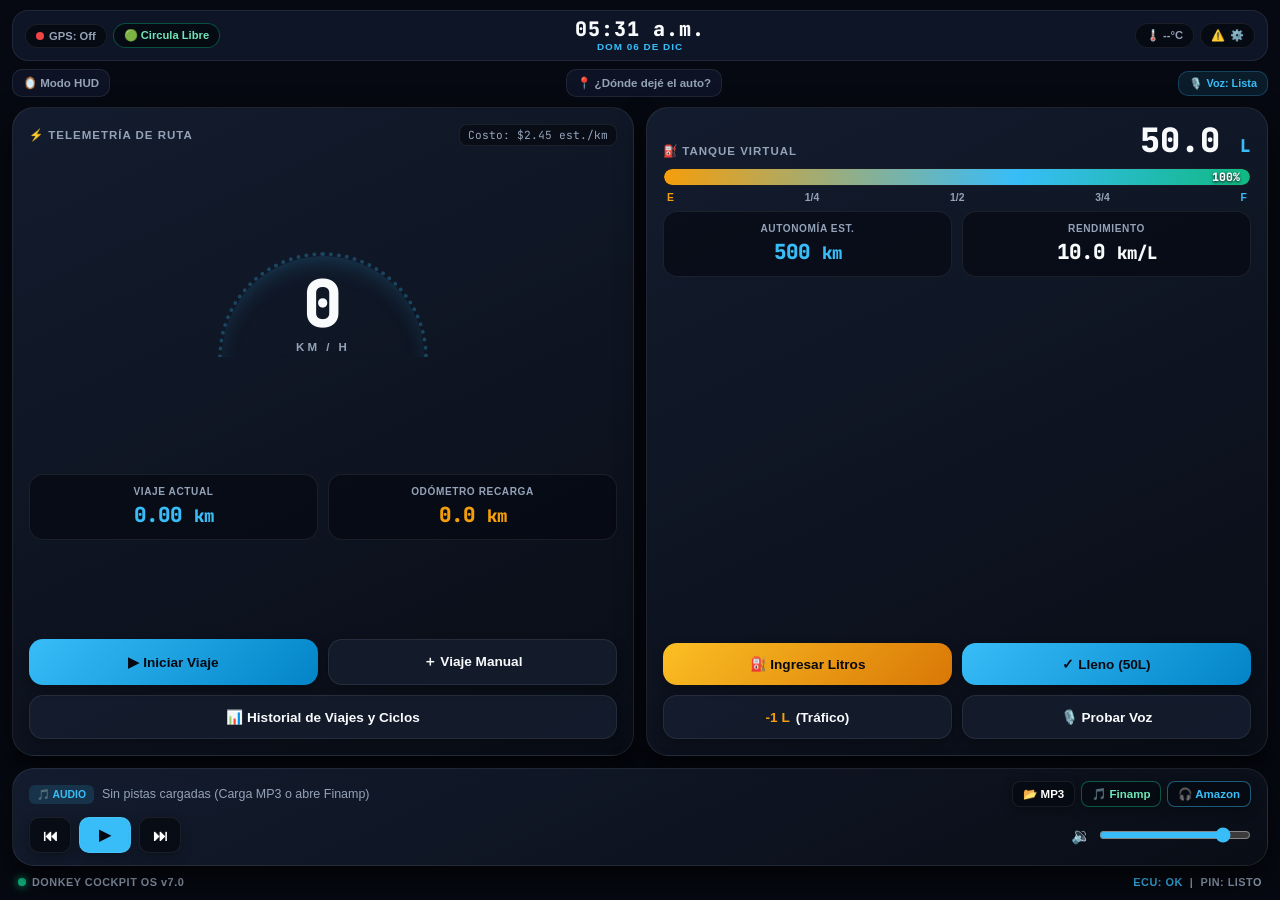
==== commit 398e5df3: "Add files via upload" ====
--- a/index.html
+++ b/index.html
@@ -8,9 +8,7 @@
     <meta name="apple-mobile-web-app-status-bar-style" content="black-translucent">
     <title>Platina v7.0 — Donkey Cockpit OS</title>
     <link href="https://fonts.googleapis.com/css2?family=Inter:wght@400;600;700;800&family=JetBrains+Mono:wght@600;700;800&display=swap" rel="stylesheet">
-    <link rel="stylesheet" href="css/tablero.css">
-    <link rel="stylesheet" href="css/recarga.css">
-    <link rel="stylesheet" href="css/bitacora.css">
+    <link rel="stylesheet" href="css/aero-cobalt.css">
 </head>
 <body>
     <!-- Cabecera Principal con Fecha/Hora al Centro -->
@@ -134,16 +132,16 @@
         </section>
     </main>
 
-    <!-- DOCK MULTIMEDIA: FINAMP / LOCAL MP3 / SUBSONIC + AMAZON MUSIC -->
+    <!-- DOCK MULTIMEDIA: FINAMP / LOCAL MP3 / AMAZON MUSIC -->
     <section class="media-dock aero-card">
         <div class="media-top-row">
             <div class="media-track-info">
                 <span class="media-badge">🎵 AUDIO</span>
-                <span id="media-track-title" class="media-title">Sin pistas cargadas (Carga carpeta MP3 o abre Finamp)</span>
+                <span id="media-track-title" class="media-title">Sin pistas cargadas (Carga MP3 o abre Finamp)</span>
             </div>
             <div class="media-launchers">
                 <input type="file" id="local-music-input" accept="audio/*" multiple style="display:none;" onchange="App.loadLocalMusicFiles(event)">
-                <button class="chip-btn" onclick="document.getElementById('local-music-input').click()" title="Cargar MP3 locales">📂 MP3</button>
+                <button class="chip-btn" onclick="document.getElementById('local-music-input').click()">📂 MP3</button>
                 <button class="chip-btn chip-finamp" onclick="App.launchExternalAudio('finamp')">🎵 Finamp</button>
                 <button class="chip-btn chip-amazon" onclick="App.launchExternalAudio('amazon')">🎧 Amazon</button>
             </div>
@@ -163,7 +161,6 @@
         <audio id="cockpit-audio" preload="metadata"></audio>
     </section>
 
-    <!-- Pie de Consola Stitch -->
     <footer class="cockpit-footer">
         <div><span class="dot active" style="display:inline-block;margin-right:6px;"></span>DONKEY COCKPIT OS v7.0</div>
         <div><span style="color:var(--cobalt-primary);">ECU: OK</span> &nbsp;|&nbsp; <span id="footer-parked-status">PIN: LISTO</span></div>
@@ -176,36 +173,29 @@
                 <div class="modal-title">🗺️ Registrar Viaje Manual</div>
                 <button class="btn-obsidian" style="padding:4px 10px;" onclick="App.closeModal('manual-trip-modal')">✕</button>
             </div>
-
             <p style="font-size:0.78rem;color:var(--text-secondary);margin-bottom:12px;">
-                Escribe el punto de inicio y fin para calcular los kilómetros automáticamente por ruta, o ingresa los kilómetros directo abajo.
+                Escribe inicio y destino para calcular los kilómetros automáticamente por calle, o escríbelos directo abajo.
             </p>
-
-            <div class="form-group">
-                <label>🟢 Punto de Inicio (Calle, Colonia o Lugar):</label>
+            <div class="form-group">
+                <label>🟢 Punto de Inicio (Calle, Colonia o Municipio):</label>
                 <input type="text" id="manual-start-input" placeholder="Ej. Tlalnepantla Centro, EdoMex">
             </div>
             <div class="form-group">
                 <label>🔴 Punto de Destino:</label>
-                <input type="text" id="manual-end-input" placeholder="Ej. Polanco, CDMX">
-            </div>
-
+                <input type="text" id="manual-end-input" placeholder="Ej. Toreo, Naucalpan">
+            </div>
             <button id="btn-calc-route" class="btn-cobalt" style="width:100%;margin-bottom:12px;" onclick="App.calculateRouteDistance()">
                 📐 Calcular Kilometraje Automáticamente
             </button>
-
-            <div class="form-group">
-                <label>Kilómetros del Trayecto (Editable antes de confirmar):</label>
+            <div class="form-group">
+                <label>Kilómetros del Trayecto (Editable):</label>
                 <input type="number" id="manual-km-input" step="0.1" placeholder="0.0" oninput="App.updateManualPreview()">
             </div>
-
-            <!-- Tarjeta de Confirmación Antes de Guardar -->
             <div id="manual-confirm-box" class="confirm-preview-box">
                 <div class="preview-row"><span>Distancia a registrar:</span> <strong id="prev-km">0.0 km</strong></div>
                 <div class="preview-row"><span>Gasolina estimada:</span> <strong id="prev-fuel" class="highlight-amber">-0.00 L</strong></div>
                 <div class="preview-row"><span>Tanque quedará en:</span> <strong id="prev-remaining" class="highlight-cobalt">50.0 L</strong></div>
             </div>
-
             <div class="btn-grid" style="margin-top:14px;">
                 <button class="btn-emerald" onclick="App.confirmManualTrip()">✅ Confirmar y Guardar</button>
                 <button class="btn-obsidian" onclick="App.closeModal('manual-trip-modal')">Cancelar</button>
@@ -277,7 +267,7 @@
         </div>
     </div>
 
-    <!-- MODAL 5: AJUSTES, VOZ EXPRESIVA, HOY NO CIRCULA Y STREAMING -->
+    <!-- MODAL 5: AJUSTES -->
     <div id="settings-modal" class="modal">
         <div class="modal-content">
             <div class="modal-header">
@@ -325,11 +315,11 @@
                 </select>
             </div>
             <div class="form-group">
-                <label>Gemini API Key (Para Voz Neuronal y Tickets):</label>
+                <label>Gemini API Key (Voz Neuronal y Tickets):</label>
                 <input type="password" id="input-gemini-key" placeholder="AIzaSy...">
             </div>
             <div class="form-group">
-                <label>URL Stream Audio / Navidrome / Radio (Opcional):</label>
+                <label>URL Stream Audio / Navidrome (Opcional):</label>
                 <input type="text" id="input-stream-url" placeholder="http://192.168.1.X:4533/rest/stream...">
             </div>
             <div class="btn-grid">
@@ -340,6 +330,7 @@
         </div>
     </div>
 
+    <script src="js/voice.js"></script>
     <script src="js/app.js"></script>
     <script>
         if ('serviceWorker' in navigator) {
--- a/css/aero-cobalt.css
+++ b/css/aero-cobalt.css
@@ -0,0 +1,157 @@
+:root {
+    --obsidian-bg: #060911;
+    --obsidian-surface: #0f172a;
+    --obsidian-card: linear-gradient(155deg, #131c2e 0%, #090d16 100%);
+    --cobalt-primary: #38bdf8;
+    --cobalt-glow: rgba(56, 189, 248, 0.35);
+    --border-subtle: rgba(255, 255, 255, 0.08);
+    --text-primary: #f8fafc;
+    --text-secondary: #94a3b8;
+    --accent-emerald: #10b981;
+    --accent-amber: #f59e0b;
+    --accent-crimson: #ef4444;
+}
+
+* { box-sizing: border-box; margin: 0; padding: 0; user-select: none; -webkit-user-select: none; }
+
+body {
+    background-color: var(--obsidian-bg);
+    color: var(--text-primary);
+    font-family: 'Inter', -apple-system, BlinkMacSystemFont, sans-serif;
+    min-height: 100vh; display: flex; flex-direction: column; padding: 10px 12px; overflow-x: hidden;
+    transition: transform 0.3s ease;
+}
+
+body.hud-mirror { transform: scaleX(-1); background-color: #000000; }
+
+/* Cabecera */
+.telemetry-header {
+    display: grid; grid-template-columns: 1fr auto 1fr; align-items: center;
+    padding: 8px 12px; background: rgba(15, 23, 42, 0.92); border-radius: 16px;
+    margin-bottom: 8px; border: 1px solid var(--border-subtle); gap: 6px;
+}
+.header-left { display: flex; align-items: center; gap: 6px; flex-wrap: wrap; }
+.header-right { display: flex; align-items: center; justify-content: flex-end; gap: 6px; flex-wrap: wrap; }
+.header-center { text-align: center; padding: 0 6px; }
+
+.clock-time { font-family: 'JetBrains Mono', monospace; font-size: 1.25rem; font-weight: 800; color: var(--text-primary); line-height: 1; letter-spacing: 1px; }
+.clock-date { font-size: 0.62rem; font-weight: 700; color: var(--cobalt-primary); letter-spacing: 1px; text-transform: uppercase; margin-top: 2px; }
+
+.pill-badge {
+    display: inline-flex; align-items: center; gap: 5px; padding: 5px 10px;
+    background: rgba(6, 9, 17, 0.85); border: 1px solid var(--border-subtle);
+    border-radius: 999px; font-size: 0.7rem; font-weight: 600; color: var(--text-secondary);
+}
+.hnc-ok { border-color: rgba(16, 185, 129, 0.4); color: #6ee7b7; }
+.hnc-warn { border-color: rgba(239, 68, 68, 0.6); color: #fca5a5; background: rgba(127, 29, 29, 0.4); }
+
+.dot { width: 8px; height: 8px; border-radius: 50%; background-color: var(--accent-crimson); }
+.dot.searching { background-color: var(--accent-amber); box-shadow: 0 0 8px var(--accent-amber); }
+.dot.active { background-color: var(--accent-emerald); box-shadow: 0 0 8px var(--accent-emerald); }
+
+/* Barra Rápida de Cabina */
+.cockpit-utility-bar { display: flex; justify-content: space-between; align-items: center; gap: 8px; margin-bottom: 10px; }
+.util-btn { background: rgba(15, 23, 42, 0.8); border: 1px solid var(--border-subtle); border-radius: 10px; padding: 6px 10px; font-size: 0.72rem; font-weight: 600; color: var(--text-secondary); box-shadow: none; }
+.util-status { font-size: 0.68rem; font-weight: 700; color: var(--cobalt-primary); background: rgba(56, 189, 248, 0.1); padding: 5px 10px; border-radius: 10px; border: 1px solid rgba(56, 189, 248, 0.25); }
+
+.dashboard { display: grid; grid-template-columns: 1fr; gap: 12px; flex: 1; }
+@media (min-width: 680px) and (orientation: landscape) { .dashboard { grid-template-columns: 1fr 1fr; } }
+
+.aero-card {
+    background: var(--obsidian-card); border-radius: 22px; padding: 16px;
+    border: 1px solid var(--border-subtle); box-shadow: 0 12px 28px rgba(0, 0, 0, 0.65);
+    display: flex; flex-direction: column; justify-content: space-between; position: relative;
+}
+
+.card-top-bar { display: flex; justify-content: space-between; align-items: center; margin-bottom: 6px; }
+.section-tag { font-size: 0.72rem; font-weight: 700; color: var(--text-secondary); letter-spacing: 1px; display: flex; align-items: center; gap: 6px; }
+.cost-pill { font-family: 'JetBrains Mono', monospace; font-size: 0.7rem; color: var(--text-secondary); background: rgba(6,9,17,0.7); padding: 3px 8px; border-radius: 8px; border: 1px solid var(--border-subtle); }
+
+/* Velocímetro Stitch Punteado Detrás del Cero */
+.speed-cluster { display: flex; justify-content: center; align-items: center; padding: 10px 0 18px 0; position: relative; height: 135px; }
+.speed-ring-stitch {
+    position: absolute; width: 210px; height: 105px;
+    border-top-left-radius: 110px; border-top-right-radius: 110px;
+    border: 4px dotted rgba(56, 189, 248, 0.28); border-bottom: none;
+    box-shadow: inset 0 12px 25px -10px rgba(56, 189, 248, 0.25);
+    z-index: 1;
+}
+.speed-ring-stitch.gps-live { border-color: rgba(16, 185, 129, 0.55); box-shadow: inset 0 12px 25px -10px rgba(16, 185, 129, 0.35); }
+.speed-display-container { position: relative; z-index: 2; display: flex; flex-direction: column; align-items: center; margin-top: 14px; }
+.speed-value { font-family: 'JetBrains Mono', monospace; font-size: 4.1rem; font-weight: 800; line-height: 1; color: var(--text-primary); }
+.speed-unit { font-size: 0.72rem; font-weight: 700; color: var(--text-secondary); letter-spacing: 3px; margin-top: 4px; }
+
+.metrics-row { display: grid; grid-template-columns: 1fr 1fr; gap: 10px; margin-top: 8px; }
+.metric-tile { background: rgba(6, 9, 17, 0.65); border: 1px solid var(--border-subtle); border-radius: 14px; padding: 11px; text-align: center; }
+.metric-label { font-size: 0.63rem; font-weight: 700; color: var(--text-secondary); text-transform: uppercase; letter-spacing: 0.6px; }
+.metric-val { font-family: 'JetBrains Mono', monospace; font-size: 1.3rem; font-weight: 800; margin-top: 4px; color: var(--text-primary); }
+.highlight-cobalt { color: var(--cobalt-primary); }
+.highlight-amber { color: var(--accent-amber); }
+
+/* Tanque Virtual */
+.fuel-top-row { display: flex; justify-content: space-between; align-items: flex-end; margin-bottom: 10px; }
+.fuel-big-reading { font-family: 'JetBrains Mono', monospace; font-size: 2.1rem; font-weight: 800; line-height: 1; }
+.fuel-big-reading small { font-size: 1.1rem; }
+.fuel-gauge-track { width: 100%; height: 18px; background: rgba(6, 9, 17, 0.95); border-radius: 999px; overflow: hidden; border: 1px solid var(--border-subtle); position: relative; margin-bottom: 6px; }
+.fuel-gauge-fill { height: 100%; border-radius: 999px; background: linear-gradient(90deg, #f59e0b 0%, #38bdf8 60%, #10b981 100%); transition: width 0.4s ease; }
+.fuel-pct-badge { position: absolute; right: 10px; top: 0; bottom: 0; display: flex; align-items: center; font-family: 'JetBrains Mono', monospace; font-weight: 800; font-size: 0.72rem; color: #fff; text-shadow: 0 1px 3px #000; }
+.fuel-scale-labels { display: flex; justify-content: space-between; font-size: 0.65rem; font-weight: 700; color: var(--text-secondary); padding: 0 4px; margin-bottom: 8px; }
+
+/* Botones */
+.btn-grid { display: grid; grid-template-columns: repeat(2, 1fr); gap: 10px; margin-top: 10px; }
+button {
+    border: none; border-radius: 14px; padding: 13px 10px; font-size: 0.85rem;
+    font-weight: 700; color: #fff; cursor: pointer; display: flex; align-items: center; justify-content: center; gap: 6px;
+    box-shadow: 0 4px 12px rgba(0,0,0,0.3); transition: transform 0.1s ease;
+}
+button:active { transform: scale(0.96); }
+.btn-cobalt { background: linear-gradient(135deg, #38bdf8, #0284c7); color: #060911; font-weight: 800; }
+.btn-emerald { background: linear-gradient(135deg, #10b981, #059669); }
+.btn-amber { background: linear-gradient(135deg, #fbbf24, #d97706); color: #060911; font-weight: 800; }
+.btn-crimson { background: linear-gradient(135deg, #ef4444, #dc2626); }
+.btn-obsidian { background: rgba(20, 29, 46, 0.9); border: 1px solid var(--border-subtle); color: var(--text-primary); }
+.btn-violet { background: linear-gradient(135deg, #8b5cf6, #6d28d9); }
+
+/* Dock Multimedia */
+.media-dock { margin-top: 12px; padding: 12px 16px; gap: 10px; }
+.media-top-row { display: flex; justify-content: space-between; align-items: center; gap: 8px; flex-wrap: wrap; }
+.media-track-info { display: flex; align-items: center; gap: 8px; overflow: hidden; flex: 1; }
+.media-badge { font-size: 0.65rem; font-weight: 800; background: rgba(56,189,248,0.15); color: var(--cobalt-primary); padding: 3px 8px; border-radius: 6px; white-space: nowrap; }
+.media-title { font-size: 0.78rem; color: var(--text-secondary); white-space: nowrap; overflow: hidden; text-overflow: ellipsis; }
+.media-launchers { display: flex; gap: 6px; }
+.chip-btn { padding: 5px 10px; font-size: 0.72rem; border-radius: 8px; background: rgba(6,9,17,0.8); border: 1px solid var(--border-subtle); }
+.chip-finamp { border-color: rgba(16, 185, 129, 0.45); color: #6ee7b7; }
+.chip-amazon { border-color: rgba(56, 189, 248, 0.45); color: var(--cobalt-primary); }
+
+.media-controls-row { display: flex; justify-content: space-between; align-items: center; gap: 14px; }
+.player-btns { display: flex; align-items: center; gap: 8px; }
+.ctrl-btn { width: 42px; height: 36px; border-radius: 10px; background: rgba(6,9,17,0.8); border: 1px solid var(--border-subtle); padding: 0; font-size: 0.95rem; }
+.ctrl-btn.play-main { background: var(--cobalt-primary); color: #060911; width: 52px; font-weight: 800; }
+.volume-container { display: flex; align-items: center; gap: 8px; flex: 1; max-width: 180px; }
+.volume-container input[type="range"] { width: 100%; accent-color: var(--cobalt-primary); }
+
+.cockpit-footer { display: flex; justify-content: space-between; align-items: center; padding: 10px 6px 2px 6px; font-size: 0.68rem; font-weight: 700; color: var(--text-secondary); letter-spacing: 0.5px; }
+
+/* Banners, Modales y Bitácora */
+.banner { display: none; padding: 10px 14px; border-radius: 12px; font-weight: 700; font-size: 0.82rem; margin-bottom: 10px; align-items: center; justify-content: space-between; }
+#alert-banner { background: rgba(239, 68, 68, 0.9); color: #fff; justify-content: center; }
+#refuel-reminder-banner { background: rgba(245, 158, 11, 0.18); border: 1px solid rgba(245, 158, 11, 0.5); color: #fde68a; }
+
+.modal { display: none; position: fixed; inset: 0; background: rgba(3, 6, 12, 0.85); backdrop-filter: blur(8px); z-index: 100; padding: 14px; align-items: center; justify-content: center; }
+.modal-content { background: #0f172a; padding: 18px; border-radius: 20px; width: 100%; max-width: 460px; border: 1px solid var(--border-subtle); max-height: 92vh; overflow-y: auto; color: var(--text-primary); }
+.modal-header { display: flex; justify-content: space-between; align-items: center; margin-bottom: 12px; padding-bottom: 8px; border-bottom: 1px solid var(--border-subtle); }
+.modal-title { font-size: 1rem; font-weight: 800; }
+.form-group { margin-bottom: 10px; }
+.form-group label { display: block; font-size: 0.72rem; font-weight: 600; color: var(--text-secondary); margin-bottom: 4px; }
+.form-group input, .form-group select { width: 100%; padding: 10px; border-radius: 10px; border: 1px solid var(--border-subtle); background: #060911; color: #fff; font-size: 0.95rem; user-select: text; -webkit-user-select: text; }
+
+.confirm-preview-box { background: rgba(6, 9, 17, 0.85); border: 1px solid rgba(56, 189, 248, 0.3); border-radius: 12px; padding: 10px 12px; font-size: 0.8rem; display: flex; flex-direction: column; gap: 5px; }
+.preview-row { display: flex; justify-content: space-between; align-items: center; }
+
+.tabs { display: grid; grid-template-columns: 1fr 1fr; gap: 6px; background: #060911; padding: 4px; border-radius: 10px; margin-bottom: 12px; }
+.tab-btn { padding: 8px; background: transparent; color: var(--text-secondary); border: none; font-weight: 600; cursor: pointer; border-radius: 8px; }
+.tab-btn.active { background: var(--cobalt-primary); color: #060911; font-weight: 800; }
+.history-list { display: flex; flex-direction: column; gap: 8px; max-height: 45vh; overflow-y: auto; margin-bottom: 12px; }
+.log-card { background: rgba(6, 9, 17, 0.8); padding: 10px; border-radius: 12px; border-left: 3px solid var(--cobalt-primary); font-size: 0.78rem; }
+.log-header { display: flex; justify-content: space-between; font-weight: 700; margin-bottom: 6px; }
+.log-badge { font-family: 'JetBrains Mono', monospace; font-size: 0.72rem; padding: 2px 6px; border-radius: 6px; background: rgba(56,189,248,0.15); color: var(--cobalt-primary); }
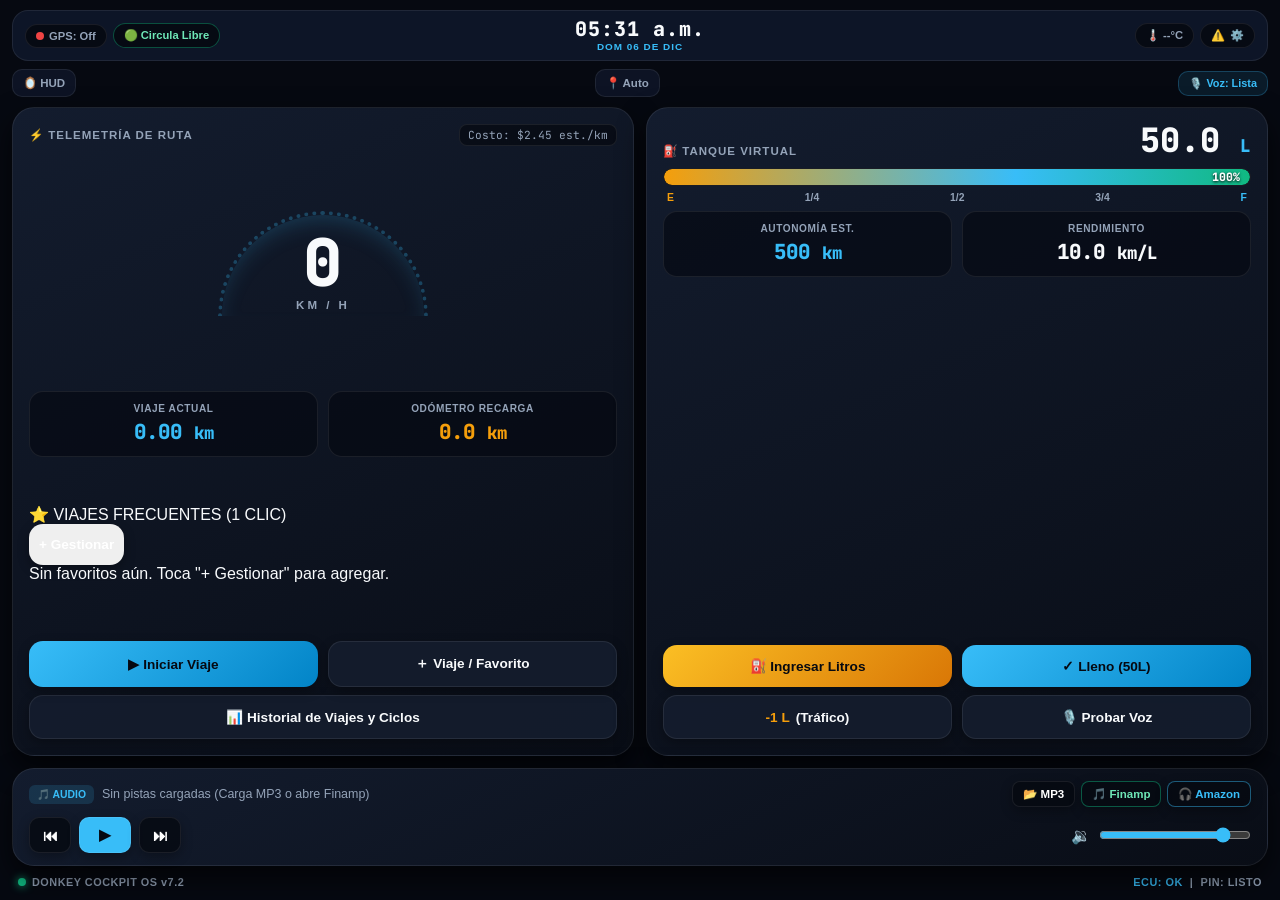
==== commit 68eab269: "Add files via upload" ====
--- a/index.html
+++ b/index.html
@@ -6,7 +6,7 @@
     <meta name="theme-color" content="#060911">
     <meta name="apple-mobile-web-app-capable" content="yes">
     <meta name="apple-mobile-web-app-status-bar-style" content="black-translucent">
-    <title>Platina v7.0 — Donkey Cockpit OS</title>
+    <title>Platina v7.2 — Donkey Cockpit OS</title>
     <link href="https://fonts.googleapis.com/css2?family=Inter:wght@400;600;700;800&family=JetBrains+Mono:wght@600;700;800&display=swap" rel="stylesheet">
     <link rel="stylesheet" href="css/aero-cobalt.css">
 </head>
@@ -18,12 +18,12 @@
                 <div id="gps-dot" class="dot"></div>
                 <span id="gps-status">GPS: Off</span>
             </div>
-            <div id="hnc-badge" class="pill-badge hnc-ok" title="Estado Hoy No Circula">🟢 Circula</div>
+            <div id="hnc-badge" class="pill-badge hnc-ok">🟢 Circula</div>
         </div>
 
         <div class="header-center">
             <div id="clock-time" class="clock-time">00:00</div>
-            <div id="clock-date" class="clock-date">CARGANDO FECHA...</div>
+            <div id="clock-date" class="clock-date">CARGANDO...</div>
         </div>
 
         <div class="header-right">
@@ -34,14 +34,14 @@
         </div>
     </header>
 
-    <!-- Barra de Herramientas Rápidas de Cabina -->
+    <!-- Barra de Herramientas Rápidas -->
     <div class="cockpit-utility-bar">
-        <button class="util-btn" onclick="App.toggleHudMode()">🪞 Modo HUD</button>
-        <button class="util-btn" onclick="App.openParkedCarLocation()">📍 ¿Dónde dejé el auto?</button>
+        <button class="util-btn" onclick="App.toggleHudMode()">🪞 HUD</button>
+        <button class="util-btn" onclick="App.openParkedCarLocation()">📍 Auto</button>
         <div id="voice-engine-badge" class="util-status">🎙️ Voz: Lista</div>
     </div>
 
-    <!-- Banners de Alerta -->
+    <!-- Banners -->
     <div id="alert-banner" class="banner">⚠️ ¡NIVEL DE GASOLINA BAJO!</div>
     <div id="refuel-reminder-banner" class="banner">
         <span>⛽ Recordatorio: Hoy planeaste recargar gas</span>
@@ -76,12 +76,23 @@
                 </div>
             </div>
 
+            <!-- Acceso Rápido a Viajes Frecuentes en 1 Clic -->
+            <div class="favorites-quick-bar">
+                <div class="fav-bar-header">
+                    <span>⭐ VIAJES FRECUENTES (1 CLIC)</span>
+                    <button class="fav-manage-btn" onclick="App.openManualTripModal('favorites')">+ Gestionar</button>
+                </div>
+                <div id="quick-favorites-list" class="fav-chips-scroll">
+                    <span class="fav-empty-hint">Sin favoritos aún. Toca "+ Gestionar" para agregar.</span>
+                </div>
+            </div>
+
             <div>
                 <div class="btn-grid">
                     <button id="btn-gps-toggle" class="btn-cobalt" onclick="App.handleStartStopClick()">▶ Iniciar Viaje</button>
-                    <button class="btn-obsidian" onclick="App.openManualTripModal()">＋ Viaje Manual</button>
-                </div>
-                <button id="btn-history" class="btn-obsidian" style="margin-top:10px;width:100%;" onclick="App.openHistoryModal()">
+                    <button class="btn-obsidian" onclick="App.openManualTripModal('manual')">＋ Viaje / Favorito</button>
+                </div>
+                <button id="btn-history" class="btn-obsidian" style="margin-top:8px;width:100%;" onclick="App.openHistoryModal()">
                     📊 Historial de Viajes y Ciclos
                 </button>
             </div>
@@ -112,8 +123,8 @@
                         <div class="metric-label">AUTONOMÍA EST.</div>
                         <div class="metric-val highlight-cobalt"><span id="range-km">500</span> <small>km</small></div>
                     </div>
-                    <div class="metric-tile">
-                        <div class="metric-label">RENDIMIENTO</div>
+                    <div class="metric-tile" onclick="App.openSettings()" style="cursor:pointer;" title="Toca para calibrar rendimiento">
+                        <div class="metric-label">RENDIMIENTO <span id="hist-eff-badge" style="color:var(--accent-emerald);"></span></div>
                         <div class="metric-val"><span id="efficiency-val">10.0</span> <small>km/L</small></div>
                     </div>
                 </div>
@@ -124,7 +135,7 @@
                     <button class="btn-amber" onclick="App.openRefuelModal()">⛽ Ingresar Litros</button>
                     <button class="btn-cobalt" onclick="App.fillTankQuick()">✓ Lleno (50L)</button>
                 </div>
-                <div class="btn-grid" style="margin-top:10px;">
+                <div class="btn-grid" style="margin-top:8px;">
                     <button class="btn-obsidian" onclick="App.adjustTrafficFuel()"><span class="highlight-amber">-1 L</span> (Tráfico)</button>
                     <button class="btn-obsidian" onclick="App.testVoiceAlert()">🎙️ Probar Voz</button>
                 </div>
@@ -132,7 +143,7 @@
         </section>
     </main>
 
-    <!-- DOCK MULTIMEDIA: FINAMP / LOCAL MP3 / AMAZON MUSIC -->
+    <!-- DOCK MULTIMEDIA -->
     <section class="media-dock aero-card">
         <div class="media-top-row">
             <div class="media-track-info">
@@ -146,7 +157,6 @@
                 <button class="chip-btn chip-amazon" onclick="App.launchExternalAudio('amazon')">🎧 Amazon</button>
             </div>
         </div>
-
         <div class="media-controls-row">
             <div class="player-btns">
                 <button class="ctrl-btn" onclick="App.prevTrack()">⏮</button>
@@ -162,43 +172,66 @@
     </section>
 
     <footer class="cockpit-footer">
-        <div><span class="dot active" style="display:inline-block;margin-right:6px;"></span>DONKEY COCKPIT OS v7.0</div>
+        <div><span class="dot active" style="display:inline-block;margin-right:6px;"></span>DONKEY COCKPIT OS v7.2</div>
         <div><span style="color:var(--cobalt-primary);">ECU: OK</span> &nbsp;|&nbsp; <span id="footer-parked-status">PIN: LISTO</span></div>
     </footer>
 
-    <!-- MODAL 1: VIAJE MANUAL INTELIGENTE (ORIGEN -> DESTINO CON CONFIRMACIÓN) -->
+    <!-- MODAL 1: VIAJES FRECUENTES Y VIAJE MANUAL -->
     <div id="manual-trip-modal" class="modal">
         <div class="modal-content">
             <div class="modal-header">
-                <div class="modal-title">🗺️ Registrar Viaje Manual</div>
+                <div class="modal-title">🗺️ Viajes Frecuentes y Manuales</div>
                 <button class="btn-obsidian" style="padding:4px 10px;" onclick="App.closeModal('manual-trip-modal')">✕</button>
             </div>
-            <p style="font-size:0.78rem;color:var(--text-secondary);margin-bottom:12px;">
-                Escribe inicio y destino para calcular los kilómetros automáticamente por calle, o escríbelos directo abajo.
-            </p>
-            <div class="form-group">
-                <label>🟢 Punto de Inicio (Calle, Colonia o Municipio):</label>
-                <input type="text" id="manual-start-input" placeholder="Ej. Tlalnepantla Centro, EdoMex">
-            </div>
-            <div class="form-group">
-                <label>🔴 Punto de Destino:</label>
-                <input type="text" id="manual-end-input" placeholder="Ej. Toreo, Naucalpan">
-            </div>
-            <button id="btn-calc-route" class="btn-cobalt" style="width:100%;margin-bottom:12px;" onclick="App.calculateRouteDistance()">
-                📐 Calcular Kilometraje Automáticamente
-            </button>
-            <div class="form-group">
-                <label>Kilómetros del Trayecto (Editable):</label>
-                <input type="number" id="manual-km-input" step="0.1" placeholder="0.0" oninput="App.updateManualPreview()">
-            </div>
-            <div id="manual-confirm-box" class="confirm-preview-box">
-                <div class="preview-row"><span>Distancia a registrar:</span> <strong id="prev-km">0.0 km</strong></div>
-                <div class="preview-row"><span>Gasolina estimada:</span> <strong id="prev-fuel" class="highlight-amber">-0.00 L</strong></div>
-                <div class="preview-row"><span>Tanque quedará en:</span> <strong id="prev-remaining" class="highlight-cobalt">50.0 L</strong></div>
-            </div>
-            <div class="btn-grid" style="margin-top:14px;">
-                <button class="btn-emerald" onclick="App.confirmManualTrip()">✅ Confirmar y Guardar</button>
-                <button class="btn-obsidian" onclick="App.closeModal('manual-trip-modal')">Cancelar</button>
+
+            <div class="tabs">
+                <button id="tab-fav-btn" class="tab-btn active" onclick="App.switchManualModalTab('favorites')">⭐ Frecuentes (<span id="count-favs">0</span>)</button>
+                <button id="tab-new-manual-btn" class="tab-btn" onclick="App.switchManualModalTab('manual')">✏️ Ruta Nueva / Crear</button>
+            </div>
+
+            <!-- Pestaña A: Lista de Favoritos para 1 Clic -->
+            <div id="modal-favorites-view">
+                <p style="font-size:0.76rem;color:var(--text-secondary);margin-bottom:10px;">
+                    Toca un viaje frecuente para registrarlo al instante cuando hayas olvidado activar el GPS:
+                </p>
+                <div id="modal-favorites-list" class="history-list" style="max-height:42vh;"></div>
+                <button class="btn-cobalt" style="width:100%;" onclick="App.switchManualModalTab('manual')">
+                    ＋ Crear Nuevo Viaje Frecuente
+                </button>
+            </div>
+
+            <!-- Pestaña B: Formulario Ruta Nueva y Guardar como Favorito -->
+            <div id="modal-manual-form-view" style="display:none;">
+                <div class="form-group">
+                    <label>🏷️ Nombre Corto (Para guardarlo en Favoritos, ej. "Escuela", "Trabajo"):</label>
+                    <input type="text" id="manual-fav-name" placeholder="Ej. Ruta Escuela (Ida)">
+                </div>
+                <div class="form-group">
+                    <label>🟢 Punto de Inicio:</label>
+                    <input type="text" id="manual-start-input" placeholder="Ej. Casa Tlalnepantla">
+                </div>
+                <div class="form-group">
+                    <label>🔴 Punto de Destino:</label>
+                    <input type="text" id="manual-end-input" placeholder="Ej. Colegio / Oficina">
+                </div>
+                <button id="btn-calc-route" class="btn-obsidian" style="width:100%;margin-bottom:10px;border-color:var(--cobalt-primary);" onclick="App.calculateRouteDistance()">
+                    📐 Calcular Kilómetros por Calle
+                </button>
+                <div class="form-group">
+                    <label>Kilómetros del Trayecto (Editable):</label>
+                    <input type="number" id="manual-km-input" step="0.1" placeholder="0.0" oninput="App.updateManualPreview()">
+                </div>
+
+                <div id="manual-confirm-box" class="confirm-preview-box">
+                    <div class="preview-row"><span>Distancia:</span> <strong id="prev-km">0.0 km</strong></div>
+                    <div class="preview-row"><span>Consumo estimado:</span> <strong id="prev-fuel" class="highlight-amber">-0.00 L</strong></div>
+                    <div class="preview-row"><span>Tanque quedará en:</span> <strong id="prev-remaining" class="highlight-cobalt">50.0 L</strong></div>
+                </div>
+
+                <div class="btn-grid" style="margin-top:12px;">
+                    <button class="btn-emerald" onclick="App.confirmManualTrip(false)">✅ Solo Registrar</button>
+                    <button class="btn-cobalt" onclick="App.confirmManualTrip(true)">⭐ Guardar y Registrar</button>
+                </div>
             </div>
         </div>
     </div>
@@ -267,17 +300,29 @@
         </div>
     </div>
 
-    <!-- MODAL 5: AJUSTES -->
+    <!-- MODAL 5: AJUSTES Y CALIBRACIÓN HISTÓRICA -->
     <div id="settings-modal" class="modal">
         <div class="modal-content">
             <div class="modal-header">
-                <div class="modal-title">⚙️ Configuración de Cabina v7</div>
+                <div class="modal-title">⚙️ Calibración & Cabina v7.2</div>
                 <button class="btn-obsidian" style="padding:4px 10px;" onclick="App.closeModal('settings-modal')">✕</button>
             </div>
+
+            <!-- Bloque de Diagnóstico Histórico Real -->
+            <div class="confirm-preview-box" style="margin-bottom:12px;border-color:var(--accent-emerald);">
+                <div style="font-size:0.72rem;font-weight:800;color:var(--accent-emerald);">📐 ANÁLISIS HISTÓRICO REAL (FIREBASE)</div>
+                <div id="historical-calc-summary" style="font-size:0.78rem;color:var(--text-secondary);line-height:1.4;">
+                    Calculando promedio con tus registros...
+                </div>
+                <button id="btn-apply-hist-eff" class="btn-emerald" style="padding:8px;font-size:0.78rem;margin-top:4px;" onclick="App.applyHistoricalEfficiency()">
+                    ✨ Aplicar Rendimiento Real Calculado
+                </button>
+            </div>
+
             <div class="btn-grid" style="margin-bottom:10px;">
                 <div class="form-group" style="margin:0;">
                     <label>Rendimiento (km/L):</label>
-                    <input type="number" id="input-efficiency" step="0.5" value="10.0">
+                    <input type="number" id="input-efficiency" step="0.1" value="8.2">
                 </div>
                 <div class="form-group" style="margin:0;">
                     <label>Litros Actuales:</label>
@@ -305,21 +350,20 @@
                 </div>
             </div>
             <div class="form-group">
-                <label>Voz Neuronal Expresiva Gemini (Online):</label>
+                <label>Voz Neuronal Gemini (Online):</label>
                 <select id="input-ai-voice">
-                    <option value="Aoede">Aoede (Femenina, Cálida y Expresiva)</option>
-                    <option value="Puck">Puck (Masculina, Dinámica y Moderna)</option>
-                    <option value="Kore">Kore (Femenina, Clara y Ejecutiva)</option>
-                    <option value="Charon">Charon (Masculina, Profunda)</option>
-                    <option value="local">Solo Voz del Teléfono (Offline)</option>
+                    <option value="Aoede">Aoede (Femenina, Cálida y Moderna)</option>
+                    <option value="Puck">Puck (Masculina, Dinámica)</option>
+                    <option value="Kore">Kore (Femenina, Ejecutiva)</option>
+                    <option value="local">Solo Voz Natural del Teléfono (Offline)</option>
                 </select>
             </div>
             <div class="form-group">
-                <label>Gemini API Key (Voz Neuronal y Tickets):</label>
+                <label>Gemini API Key:</label>
                 <input type="password" id="input-gemini-key" placeholder="AIzaSy...">
             </div>
             <div class="form-group">
-                <label>URL Stream Audio / Navidrome (Opcional):</label>
+                <label>URL Stream Navidrome / Finamp (Opcional):</label>
                 <input type="text" id="input-stream-url" placeholder="http://192.168.1.X:4533/rest/stream...">
             </div>
             <div class="btn-grid">
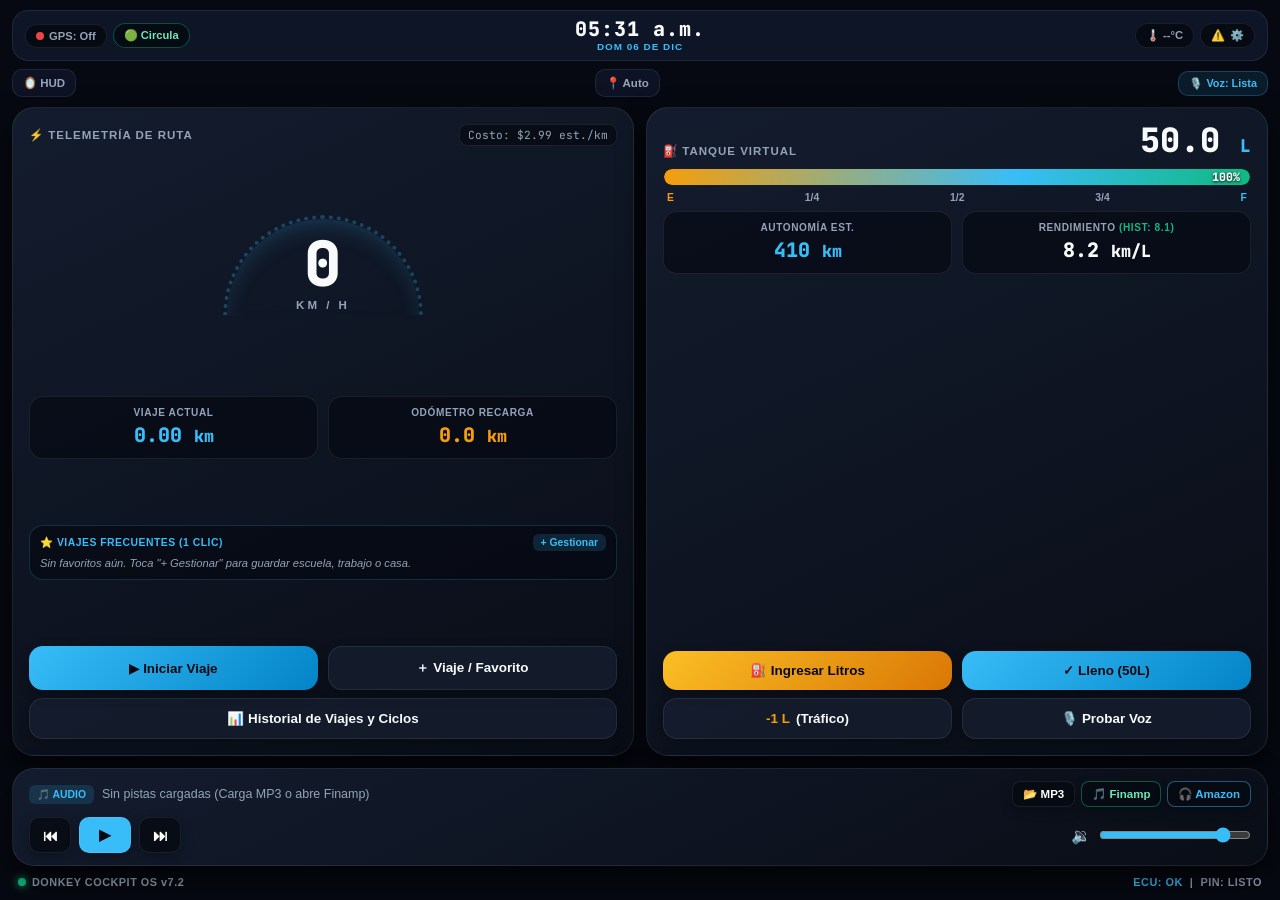
==== commit 01d5245b: "Add files via upload" ====
--- a/index.html
+++ b/index.html
@@ -189,7 +189,6 @@
                 <button id="tab-new-manual-btn" class="tab-btn" onclick="App.switchManualModalTab('manual')">✏️ Ruta Nueva / Crear</button>
             </div>
 
-            <!-- Pestaña A: Lista de Favoritos para 1 Clic -->
             <div id="modal-favorites-view">
                 <p style="font-size:0.76rem;color:var(--text-secondary);margin-bottom:10px;">
                     Toca un viaje frecuente para registrarlo al instante cuando hayas olvidado activar el GPS:
@@ -200,7 +199,6 @@
                 </button>
             </div>
 
-            <!-- Pestaña B: Formulario Ruta Nueva y Guardar como Favorito -->
             <div id="modal-manual-form-view" style="display:none;">
                 <div class="form-group">
                     <label>🏷️ Nombre Corto (Para guardarlo en Favoritos, ej. "Escuela", "Trabajo"):</label>
@@ -308,7 +306,6 @@
                 <button class="btn-obsidian" style="padding:4px 10px;" onclick="App.closeModal('settings-modal')">✕</button>
             </div>
 
-            <!-- Bloque de Diagnóstico Histórico Real -->
             <div class="confirm-preview-box" style="margin-bottom:12px;border-color:var(--accent-emerald);">
                 <div style="font-size:0.72rem;font-weight:800;color:var(--accent-emerald);">📐 ANÁLISIS HISTÓRICO REAL (FIREBASE)</div>
                 <div id="historical-calc-summary" style="font-size:0.78rem;color:var(--text-secondary);line-height:1.4;">
@@ -382,4 +379,4 @@
         }
     </script>
 </body>
-</html>+</html>
--- a/css/aero-cobalt.css
+++ b/css/aero-cobalt.css
@@ -63,30 +63,54 @@
     display: flex; flex-direction: column; justify-content: space-between; position: relative;
 }
 
-.card-top-bar { display: flex; justify-content: space-between; align-items: center; margin-bottom: 6px; }
+.card-top-bar { display: flex; justify-content: space-between; align-items: center; margin-bottom: 4px; }
 .section-tag { font-size: 0.72rem; font-weight: 700; color: var(--text-secondary); letter-spacing: 1px; display: flex; align-items: center; gap: 6px; }
 .cost-pill { font-family: 'JetBrains Mono', monospace; font-size: 0.7rem; color: var(--text-secondary); background: rgba(6,9,17,0.7); padding: 3px 8px; border-radius: 8px; border: 1px solid var(--border-subtle); }
 
 /* Velocímetro Stitch Punteado Detrás del Cero */
-.speed-cluster { display: flex; justify-content: center; align-items: center; padding: 10px 0 18px 0; position: relative; height: 135px; }
+.speed-cluster { display: flex; justify-content: center; align-items: center; padding: 6px 0 14px 0; position: relative; height: 125px; }
 .speed-ring-stitch {
-    position: absolute; width: 210px; height: 105px;
-    border-top-left-radius: 110px; border-top-right-radius: 110px;
+    position: absolute; width: 200px; height: 100px;
+    border-top-left-radius: 100px; border-top-right-radius: 100px;
     border: 4px dotted rgba(56, 189, 248, 0.28); border-bottom: none;
     box-shadow: inset 0 12px 25px -10px rgba(56, 189, 248, 0.25);
     z-index: 1;
 }
 .speed-ring-stitch.gps-live { border-color: rgba(16, 185, 129, 0.55); box-shadow: inset 0 12px 25px -10px rgba(16, 185, 129, 0.35); }
 .speed-display-container { position: relative; z-index: 2; display: flex; flex-direction: column; align-items: center; margin-top: 14px; }
-.speed-value { font-family: 'JetBrains Mono', monospace; font-size: 4.1rem; font-weight: 800; line-height: 1; color: var(--text-primary); }
+.speed-value { font-family: 'JetBrains Mono', monospace; font-size: 3.9rem; font-weight: 800; line-height: 1; color: var(--text-primary); }
 .speed-unit { font-size: 0.72rem; font-weight: 700; color: var(--text-secondary); letter-spacing: 3px; margin-top: 4px; }
 
 .metrics-row { display: grid; grid-template-columns: 1fr 1fr; gap: 10px; margin-top: 8px; }
-.metric-tile { background: rgba(6, 9, 17, 0.65); border: 1px solid var(--border-subtle); border-radius: 14px; padding: 11px; text-align: center; }
+.metric-tile { background: rgba(6, 9, 17, 0.65); border: 1px solid var(--border-subtle); border-radius: 14px; padding: 10px; text-align: center; }
 .metric-label { font-size: 0.63rem; font-weight: 700; color: var(--text-secondary); text-transform: uppercase; letter-spacing: 0.6px; }
-.metric-val { font-family: 'JetBrains Mono', monospace; font-size: 1.3rem; font-weight: 800; margin-top: 4px; color: var(--text-primary); }
+.metric-val { font-family: 'JetBrains Mono', monospace; font-size: 1.25rem; font-weight: 800; margin-top: 4px; color: var(--text-primary); }
 .highlight-cobalt { color: var(--cobalt-primary); }
 .highlight-amber { color: var(--accent-amber); }
+
+/* Barra de Viajes Frecuentes en 1 Clic */
+.favorites-quick-bar {
+    margin-top: 10px; background: rgba(6, 9, 17, 0.65); border: 1px solid rgba(56, 189, 248, 0.2);
+    border-radius: 14px; padding: 8px 10px;
+}
+.fav-bar-header {
+    display: flex; justify-content: space-between; align-items: center;
+    font-size: 0.65rem; font-weight: 800; color: var(--cobalt-primary); letter-spacing: 0.5px; margin-bottom: 6px;
+}
+.fav-manage-btn {
+    background: rgba(56, 189, 248, 0.15); color: var(--cobalt-primary);
+    padding: 3px 8px; border-radius: 6px; font-size: 0.65rem; box-shadow: none;
+}
+.fav-chips-scroll {
+    display: flex; gap: 6px; overflow-x: auto; padding-bottom: 2px;
+}
+.fav-chip {
+    background: linear-gradient(135deg, #1e293b, #0f172a); border: 1px solid rgba(56, 189, 248, 0.35);
+    color: var(--text-primary); padding: 7px 10px; border-radius: 10px; font-size: 0.74rem;
+    white-space: nowrap; flex-shrink: 0; box-shadow: none;
+}
+.fav-chip span { color: var(--accent-amber); font-family: 'JetBrains Mono', monospace; font-size: 0.7rem; }
+.fav-empty-hint { font-size: 0.7rem; color: var(--text-secondary); font-style: italic; }
 
 /* Tanque Virtual */
 .fuel-top-row { display: flex; justify-content: space-between; align-items: flex-end; margin-bottom: 10px; }
@@ -100,7 +124,7 @@
 /* Botones */
 .btn-grid { display: grid; grid-template-columns: repeat(2, 1fr); gap: 10px; margin-top: 10px; }
 button {
-    border: none; border-radius: 14px; padding: 13px 10px; font-size: 0.85rem;
+    border: none; border-radius: 14px; padding: 12px 10px; font-size: 0.84rem;
     font-weight: 700; color: #fff; cursor: pointer; display: flex; align-items: center; justify-content: center; gap: 6px;
     box-shadow: 0 4px 12px rgba(0,0,0,0.3); transition: transform 0.1s ease;
 }
@@ -153,5 +177,5 @@
 .tab-btn.active { background: var(--cobalt-primary); color: #060911; font-weight: 800; }
 .history-list { display: flex; flex-direction: column; gap: 8px; max-height: 45vh; overflow-y: auto; margin-bottom: 12px; }
 .log-card { background: rgba(6, 9, 17, 0.8); padding: 10px; border-radius: 12px; border-left: 3px solid var(--cobalt-primary); font-size: 0.78rem; }
-.log-header { display: flex; justify-content: space-between; font-weight: 700; margin-bottom: 6px; }
+.log-header { display: flex; justify-content: space-between; font-weight: 700; margin-bottom: 6px; align-items: center; }
 .log-badge { font-family: 'JetBrains Mono', monospace; font-size: 0.72rem; padding: 2px 6px; border-radius: 6px; background: rgba(56,189,248,0.15); color: var(--cobalt-primary); }
